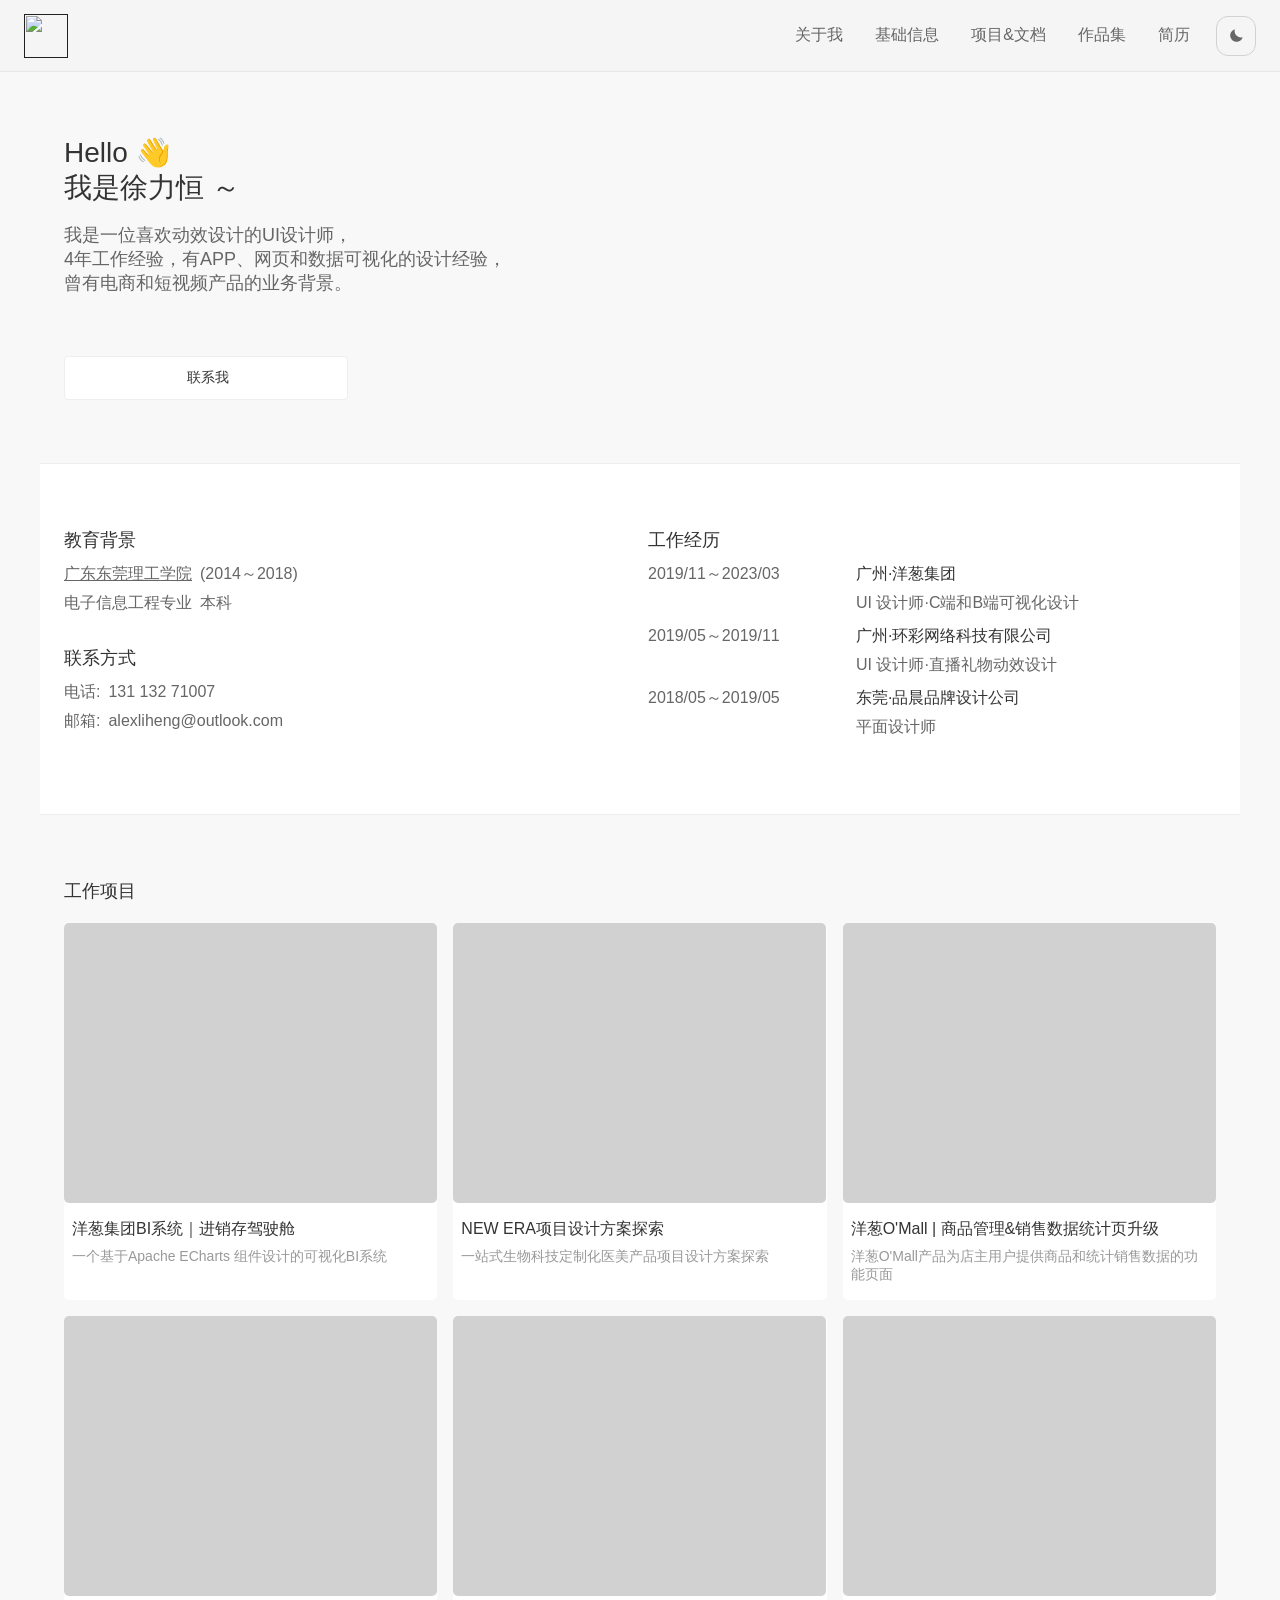
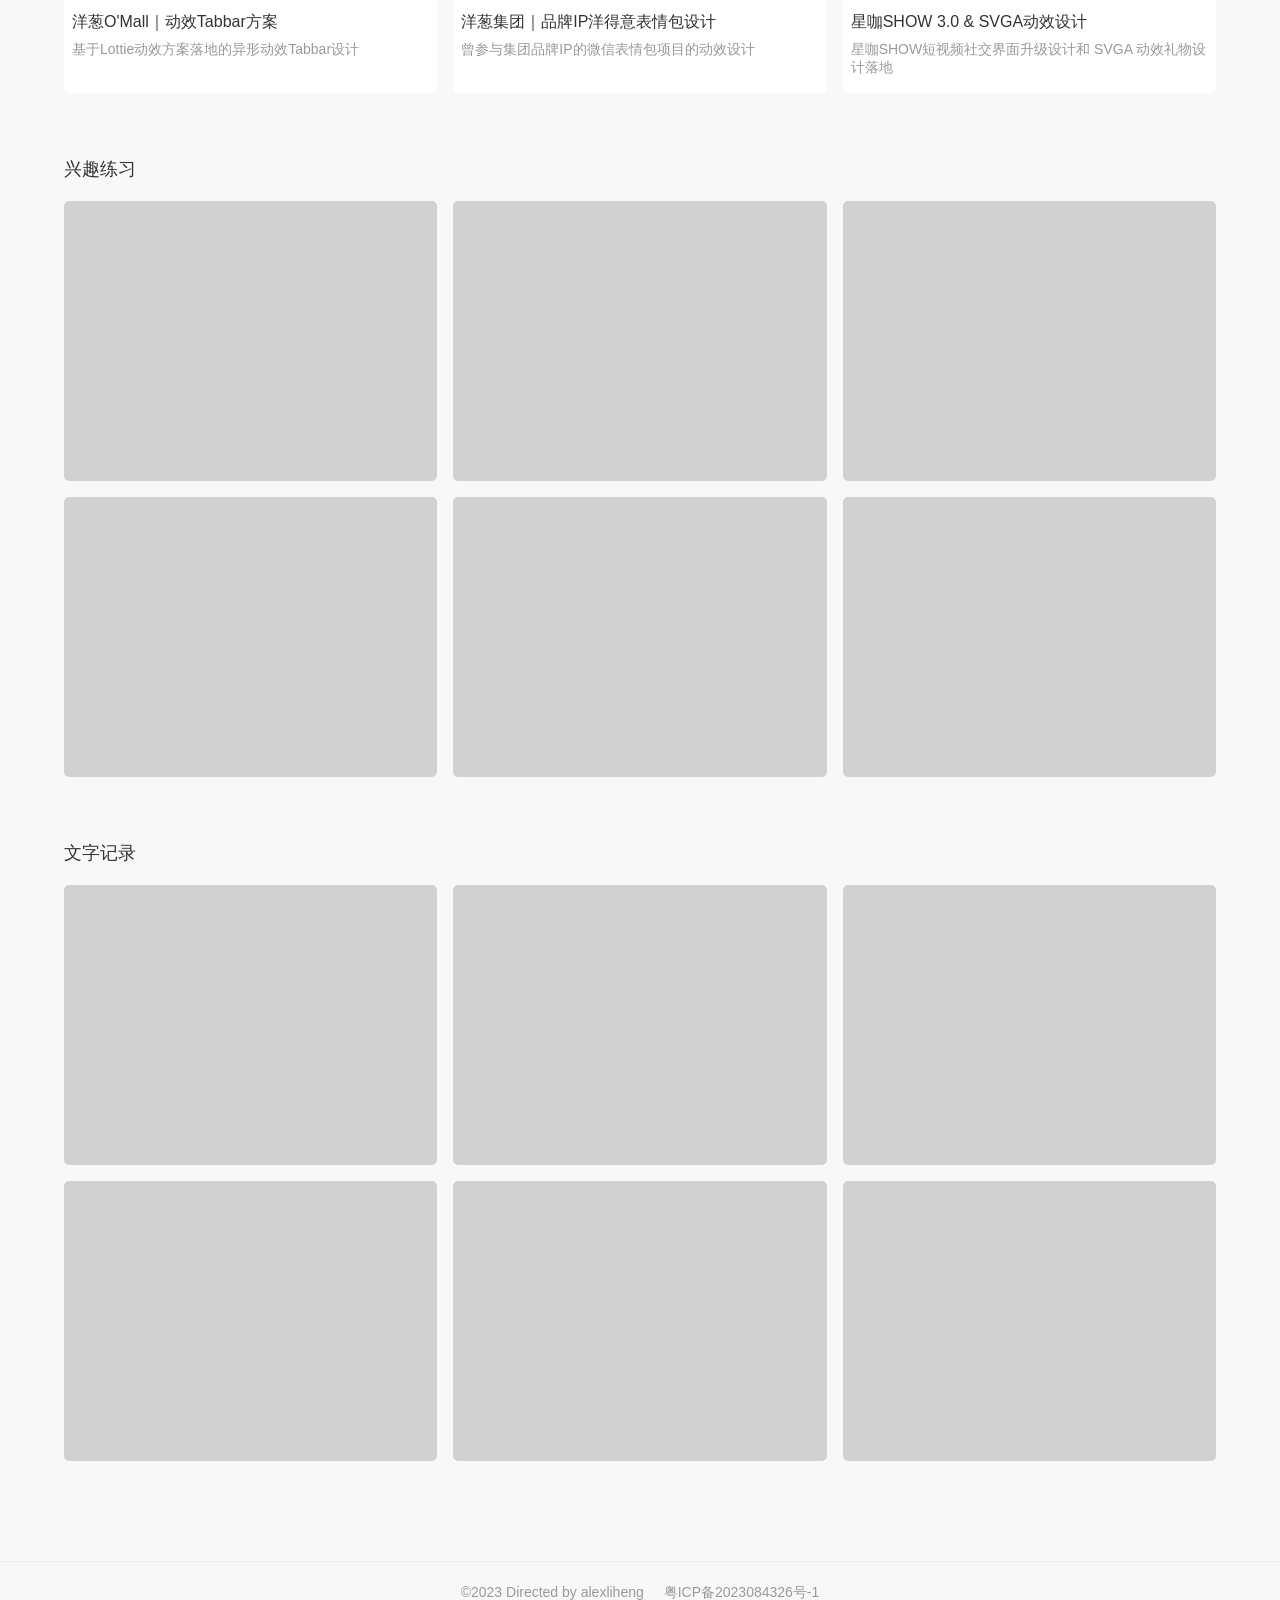
==== index.html @ 2078539e "feat: replace hero gif with themed lottie animation" ====
<!DOCTYPE html>
<html lang="zh-CN">
<head>
    <meta charset="UTF-8">
    <meta name="viewport" content="width=device-width, initial-scale=1.0">
    <title>alexliheng</title>
    <link rel="stylesheet" href="./css/index.css">
    <!-- 按网站引入网页的图标 -->
    <link rel="apple-touch-icon" sizes="180x180" href="favicon_package_v0.16/apple-touch-icon.png">
    <link rel="icon" type="image/png" sizes="32x32" href="favicon_package_v0.16/favicon-32x32.png">
    <link rel="icon" type="image/png" sizes="16x16" href="favicon_package_v0.16/favicon-16x16.png">
    <link rel="manifest" href="favicon_package_v0.16/site.webmanifest">
    <meta name="msapplication-TileColor" content="#da532c">
    <meta name="theme-color" content="#ffffff">
    <!-- 引入iconfont -->
    <link rel="stylesheet" href="./lib/iconfont/iconfont.css">
    <!-- 引入两个bass文件 -->
    <link rel="stylesheet" href="./css/base.css">
    <link rel="stylesheet" href="./css/index.css">

</head>
<body>
    <!-- 1.顶部固定的导航栏 -->
    <header>
        <div class="nav">
            <div class="left">
                <a href="">
                    <img src="./uploads/个站组件/logo-圆角.png" alt="">
                </a>
            </div>
            <div class="right">
                <div class="nav-actions">
                    <button class="theme-toggle" id="themeToggle" type="button" aria-label="切换深色模式" aria-pressed="false"></button>
                    <a href="#" class="menu-toggle" aria-label="打开菜单"><i class="icon iconfont icon-menu"></i></a>
                </div>

                <!-- 电脑端导航 -->
                <div class="desktop-menu">
                    <ul class="desktop-menu-list">
                        <li><a href="#aboutme">关于我</a></li>
                        <li><a href="#info">基础信息</a></li>
                        <li><a href="#creation">项目&文档</a></li>
                        <li><a href="https://www.yuque.com/alexliheng/sbn1pf/utgs8dvnbc63rcg4?singleDoc# 《徐力恒作品集-UI设计师-4年-13113271007》" target="_blank">作品集</a></li>
                        <li><a href="./uploads/徐力恒-UI设计师-4年-13113271007.pdf" target="_blank">简历</a></li>
                    </ul>
                </div>

                 <!-- 手机端导航 -->
                 <div class="mobile-menu">
                    <!-- <a href="#" class="menu-toggle"><i class="icon iconfont icon-menu"></i></a> -->
                    <div class="overlay"></div>
                    <ul class="mobile-menu-list">
                        <li><a href="#aboutme">关于我</a></li>
                        <li><a href="#info">基础信息</a></li>
                        <li><a href="#creation">项目&文档</a></li>
                        <li><a href="https://www.yuque.com/alexliheng/sbn1pf/utgs8dvnbc63rcg4?singleDoc# 《徐力恒作品集-UI设计师-4年-13113271007》" target="_blank">作品集</a></li>
                        <li><a href="./uploads/徐力恒-UI设计师-4年-13113271007.pdf" target="_blank">简历</a></li>
                    </ul>
                </div>
            </div>
        </div>
    </header>

    <!-- 2.中间可滑动的主要区域：自我介绍，基础信息，作品&文档-->
    <div class="main">

        <!-- 2-1:自我介绍 -->
        <div class="aboutme" id="aboutme" >
            <div class="left">
                <div class="top">
                    <h1>Hello 👋<br>我是徐力恒 ～</h1>
                <p>我是一位喜欢动效设计的UI设计师，<br>4年工作经验，有APP、网页和数据可视化的设计经验，<br>曾有电商和短视频产品的业务背景。</p>
                </div>
                
                <div class="bottom">
                    <button id="showModalBtn"><i class="icon iconfont icon-logo_wechat"></i><span>联系我</span></button>
                    <!-- 模态弹窗内容 -->
                    <div id="modal" class="modal">
                        <div class="modal-content">
                          <img src="./uploads/个站组件/我的二维码.png" alt="">
                          <h2>微信号: alexliheng001</h2>
                          <p>加好友麻烦备注缘由～</p>
                        </div>
                    </div>
                    <div id="overlay1" class="overlay1"></div>
                    <!-- 模态弹窗内容 -->
                    <div class="icon_lists">
                        <ul>
                            <li><a href="https://dribbble.com/alexliheng" target="_blank" aria-label="Dribbble"><i class="icon iconfont icon-logo_dribbble"></i></a></li>
                            <li><a href="https://www.yuque.com/alexliheng/sbn1pf/gv1okpka0i0n51qz?singleDoc# 《文字记录》" target="_blank" aria-label="语雀"><i class="icon iconfont icon-logo_yuque"></i></a></li>
                            <li><a href="https://unsplash.com/@lliheng" target="_blank" aria-label="Unsplash"><i class="icon iconfont icon-logo_unsplash"></i></a></li>
                            <!-- <li><a href="https://github.com/alexliheng?tab=repositories" target="_blank"><i class="icon iconfont icon-logo_github"></i></a></li> -->
                        </ul>
                    </div>
                </div>  
            </div>
            <div class="right">
                <!-- <div class="sbox"></div> -->
                <!-- <div class="picbox"><img src="https://s3.bmp.ovh/imgs/2023/08/17/87e78910b940486f.gif" alt=""></div> -->
                <div class="picbox" id="heroCharacter" role="img" aria-label="徐力恒的插画头像"></div>
            </div>

        </div>

        <!-- 2-2:基础信息 -->
        <div class="info" id="info">
            <!-- 左边内容：教育背景+联系方式 -->
            <div class="left">
                <div class="edu">
                    <div class="title">教育背景</div>
                    <div class="deatils school"><span><a href="https://www.dgut.edu.cn/xxgk/xxjj.htm" target="_blank">广东东莞理工学院</a></span><span>(2014～2018)</span></div>
                    <div class="deatils major"><span>电子信息工程专业</span><span>本科</span></div>
                </div>
                <div class="contact">
                    <div class="title">联系方式</div>
                    <div class="deatils phone"><span>电话:</span><span>131 132 71007</span></div>
                    <div class="deatils email"><span>邮箱:</span><span>alexliheng@outlook.com</span></div>
                </div>
            </div>
            <!-- 右边内容：工作经历 -->
            <div class="right">
                <div class="work">
                    <div class="title">工作经历</div>
                    <div class="work_deatils">
                        <div class="time">
                            <span>2019/11～2023/03</span>
                        </div>
                        <div class="deatils">
                            <p class="company">广州·洋葱集团</p>
                            <span  class="position">UI 设计师·C端和B端可视化设计</span>
                        </div>
                    </div>
                    <div class="work_deatils">
                        <div class="time">
                            <span>2019/05～2019/11</span>
                        </div>
                        <div class="deatils">
                            <p class="company">广州·环彩网络科技有限公司</p>
                            <span class="position">UI 设计师·直播礼物动效设计</span>
                        </div>
                    </div>
                    <div class="work_deatils">
                        <div class="time">
                            <span>2018/05～2019/05</span>
                        </div>
                        <div class="deatils">
                            <p class="company">东莞·品晨品牌设计公司</p>
                            <span class="position">平面设计师</span>
                        </div>
                    </div>
                </div>
            </div>
        </div>

        <!-- 2-3:作品&文档 -->
        <div class="creation" id="creation">

            <!-- 2-3-1:作品展示-有标题类型 -->
            <div class="work_project">

                <!-- 标题部分 -->
                <div class="bigtitle">
                    <div class="left">
                        <h1>工作项目</h1>
                    </div>
                    <!-- <div class="right">
                        <a href="#" >
                            <span>更多</span>
                            <i class="iconfont icon-arrow_right"></i>
                        </a>
                    </div> -->
                </div>

                <!-- 作品列表 -->
                <div class="display">
                    <!-- 一行4个，一共两行，所有8个 -->
                    <!-- 其中一个卡片 -->
                    <section >
                        <a href="https://www.yuque.com/alexliheng/sbn1pf/yad8dg76wm9qn36y?singleDoc# 《进销存驾驶舱》" target="_blank">
                            <div class="top">
                                <!-- <img src="https://s3.bmp.ovh/imgs/2023/08/16/1113f7177c29e6d1.png" alt=""> -->
                                <img src="./uploads/img/aboutwork/work6-noahsark.png" alt="">
                            </div>
                            <div class="text">
                                <h1>洋葱集团BI系统｜进销存驾驶舱</h1>
                                <p>一个基于Apache ECharts 组件设计的可视化BI系统</p>
                            </div>  
                        </a>
                    </section> 

                    <section >
                        <a href="https://www.yuque.com/alexliheng/sbn1pf/aparnk38cxdoe6ws?singleDoc# 《NEW ERA设计方案探索》" target="_blank">
                            <div class="top">
                                <!-- <img src="https://s3.bmp.ovh/imgs/2023/09/05/4be826072a2cf8a1.png" alt=""> -->
                                <img src="./uploads/img/aboutwork/work5-newera.png" alt="">

                            </div>
                            <div class="text">
                                <h1>NEW ERA项目设计方案探索</h1>
                                <p>一站式生物科技定制化医美产品项目设计方案探索</p>
                            </div>  
                        </a>
                    </section> 

                    <section >
                        <a href="https://www.yuque.com/alexliheng/sbn1pf/gxeqybnq67h565ws?singleDoc# 《商品管理 & 数据中心页面升级》" target="_blank">
                            <div class="top">
                                <!-- <img src="https://s3.bmp.ovh/imgs/2023/09/13/7e0c72f397813154.png" alt=""> -->
                                <img src="./uploads/img/aboutwork/work4-saledata.png" alt="">
                                
                            </div>
                            <div class="text">
                                <h1>洋葱O'Mall | 商品管理&销售数据统计页升级</h1>
                                <p>洋葱O'Mall产品为店主用户提供商品和统计销售数据的功能页面</p>
                            </div>  
                        </a>
                    </section> 

                    <section >
                        <a href="https://www.yuque.com/alexliheng/sbn1pf/ah9yura1bgrykkvq?singleDoc# 《动效TABBAR项目》" target="_blank">
                            <div class="top">
                                <!-- <img src="https://s3.bmp.ovh/imgs/2023/08/16/869c2fd88f11620d.png" alt=""> -->
                                <img src="./uploads/img/aboutwork/work3-tabbar.png" alt="">
                            </div>
                            <div class="text">
                                <h1>洋葱O'Mall｜动效Tabbar方案</h1>
                                <p>基于Lottie动效方案落地的异形动效Tabbar设计</p>
                            </div>  
                        </a>
                    </section> 

                    <section >
                        <a href="https://www.yuque.com/alexliheng/sbn1pf/hoouzg4atbbqebry?singleDoc# 《洋得意IP动效表情包》" target="_blank">
                            <div class="top">
                                <!-- <img src="https://s3.bmp.ovh/imgs/2023/08/16/e0903713ea9e1c41.png" alt=""> -->
                                <img src="./uploads/img/aboutwork/work2-emoji.png" alt="">
                                
                            </div>
                            <div class="text">
                                <h1>洋葱集团｜品牌IP洋得意表情包设计</h1>
                                <p>曾参与集团品牌IP的微信表情包项目的动效设计</p>
                            </div>  
                        </a>
                    </section> 


                    <section >
                        <a href="https://www.yuque.com/alexliheng/sbn1pf/rgb1pfr1iemxko2e?singleDoc# 《星咖SHOW3.0升级》" target="_blank">
                            <div class="top">
                                <!-- <img src="https://s3.bmp.ovh/imgs/2023/09/05/526a342ecadaa9c2.png" alt=""> -->
                                <img src="./uploads/img/aboutwork/work1-strashow.png" alt="">

                            </div>
                            <div class="text">
                                <h1>星咖SHOW 3.0 & SVGA动效设计</h1>
                                <p>星咖SHOW短视频社交界面升级设计和 SVGA 动效礼物设计落地 </p>
                            </div>  
                        </a>
                    </section>
                    <button id="more-button"><span>更多</span></button>
                </div>

            </div>  

            <!-- 2-3-2:作品展示-无标题和备注信息 -->
            <div class="personal_practice design">
                <!-- 标题部分 -->
                <div class="bigtitle">
                    <div class="left">
                        <h1>兴趣练习</h1>
                    </div>
                    <!-- <div class="right">
                        <a href="#" >
                            <span>更多</span>
                            <i class="iconfont icon-arrow_right"></i>
                        </a>
                    </div> -->
                </div>
                <!-- 作品列表 -->
                <div class="display">
                    <!-- 一行3个，一共2行，所有6个 -->
                    <!-- 其中一个卡片 -->
                    <section>
                        <a href="https://dribbble.com/shots/22227677-Like-Music-product-UI-interface?utm_source=Clipboard_Shot&utm_campaign=alexliheng&utm_content=Like%20%20%C2%B7%20Music%20product%20UI%20interface&utm_medium=Social_Share&utm_source=Clipboard_Shot&utm_campaign=alexliheng&utm_content=Like%20%20%C2%B7%20Music%20product%20UI%20interface&utm_medium=Social_Share" target="_blank">
                            <div class="top">
                                <!-- <img src="https://s3.bmp.ovh/imgs/2023/08/16/2af0784c48378413.png" alt=""> -->
                                <img src="./uploads/img/practice/practice6-music.png" alt="">
                            </div> 
                        </a>
                    </section> 
                    <!-- 其他几个 -->
                    <section>
                        <a href="https://dribbble.com/shots/22157903-Redesign-of-sports-products?utm_source=Clipboard_Shot&utm_campaign=alexliheng&utm_content=Redesign%20of%20sports%20products&utm_medium=Social_Share&utm_source=Clipboard_Shot&utm_campaign=alexliheng&utm_content=Redesign%20of%20sports%20products&utm_medium=Social_Share" target="_blank">
                            <div class="top">
                                <!-- <img src="https://s3.bmp.ovh/imgs/2023/08/16/db0591801fedfbc2.png" alt=""> -->
                                <img src="./uploads/img/practice/practice5-sports.png" alt="">

                            </div> 
                        </a>
                    </section> 
                    <section>
                        <a href="https://dribbble.com/shots/22168946-Podcast-APP-listing-page?utm_source=Clipboard_Shot&utm_campaign=alexliheng&utm_content=Podcast%20APP%20listing%20page&utm_medium=Social_Share&utm_source=Clipboard_Shot&utm_campaign=alexliheng&utm_content=Podcast%20APP%20listing%20page&utm_medium=Social_Share" target="_blank">
                            <div class="top">
                                <!-- <img src="https://s3.bmp.ovh/imgs/2023/08/16/9ffab25db056ecb5.png" alt=""> -->
                                <img src="./uploads/img/practice/practice4-podcast.png" alt="">

                            </div> 
                        </a>
                    </section> 
                    <section>
                        <a href="https://dribbble.com/shots/22234309-23-China-Cities-Attractions-MBE?utm_source=Clipboard_Shot&utm_campaign=alexliheng&utm_content=23%20China%20Cities%20Attractions%20%C2%B7%20MBE&utm_medium=Social_Share&utm_source=Clipboard_Shot&utm_campaign=alexliheng&utm_content=23%20China%20Cities%20Attractions%20%C2%B7%20MBE&utm_medium=Social_Share" target="_blank">
                            <div class="top">
                                <!-- <img src="https://s3.bmp.ovh/imgs/2023/08/16/c00383f57d727692.png" alt=""> -->
                                <img src="./uploads/img/practice/practice3-citylogo.png" alt="">

                            </div> 
                        </a>
                    </section> 
                    <section>
                        <a href="https://dribbble.com/shots/22211797-emojis-Little-Yellow-Face?utm_source=Clipboard_Shot&utm_campaign=alexliheng&utm_content=emojis%20%C2%B7%20Little%20Yellow%20Face&utm_medium=Social_Share&utm_source=Clipboard_Shot&utm_campaign=alexliheng&utm_content=emojis%20%C2%B7%20Little%20Yellow%20Face&utm_medium=Social_Share" target="_blank">
                            <div class="top">
                                <!-- <img src="https://s3.bmp.ovh/imgs/2023/08/16/0441c77d6138affd.png" alt=""> -->
                                <img src="./uploads/img/practice/practice2-emoji.png" alt="">

                            </div> 
                        </a>
                    </section> 
                    <section>
                        <a href="https://dribbble.com/shots/22222609-Spring-Festival-icon-design?utm_source=Clipboard_Shot&utm_campaign=alexliheng&utm_content=Spring%20Festival%20icon%20design&utm_medium=Social_Share&utm_source=Clipboard_Shot&utm_campaign=alexliheng&utm_content=Spring%20Festival%20icon%20design&utm_medium=Social_Share" target="_blank">
                            <div class="top">
                                <!-- <img src="https://s3.bmp.ovh/imgs/2023/08/13/31d32cbf1eea35f1.png" alt=""> -->
                                <img src="./uploads/img/practice/practice1-festivalicon.png" alt="">

                            </div> 
                        </a>
                    </section> 
                    <button id="more-button"><span>更多</span></button>
                </div>
            </div>

            <!-- 2-3-3:作品展示-无标题和备注信息 -->
            <div class="personal_practice text">
                <!-- 标题部分 -->
                <div class="bigtitle">
                    <div class="left">
                        <h1>文字记录</h1>
                    </div>
                    <!-- <div class="right">
                        <a href="#" >
                            <span>更多</span>
                            <i class="iconfont icon-arrow_right"></i>
                        </a>
                    </div> -->
                </div>
                <!-- 作品列表 -->
                <div class="display">
                    <!-- 一行3个，一共2行，所有6个 -->
                    <!-- 其中一个卡片 -->
                    <section>
                        <a href="https://www.yuque.com/alexliheng/sbn1pf/rxn0agu1fsas1acu?singleDoc# 《AIGC探索》" target="_blank">
                            <div class="top">
                                <!-- <img src="https://s3.bmp.ovh/imgs/2023/08/13/9737055742b166d0.png" alt=""> -->
                                <img src="./uploads/img/text/text6-aigc.png" alt="">

                            </div> 
                        </a>
                    </section> 
                    <!-- 其他几个 -->
                    <section>
                        <a href="https://www.yuque.com/alexliheng/sbn1pf/sxe8cm10igmp2m0i?singleDoc# 《设计周刊》" target="_blank">
                            <div class="top">
                                <!-- <img src="https://s3.bmp.ovh/imgs/2023/08/13/9cdefe7a37a84866.png" alt=""> -->
                                <img src="./uploads/img/text/text5-news.png" alt="">

                            </div> 
                        </a>
                    </section> 
                    <section>
                        <a href="https://www.yuque.com/alexliheng/sbn1pf/ymxng498ixbc4wx9?singleDoc# 《文字系统分析》" target="_blank">
                            <div class="top">
                                <!-- <img src="https://s3.bmp.ovh/imgs/2023/08/13/8b158e35ecf66b04.png" alt=""> -->
                                <img src="./uploads/img/text/text4-fonts.png" alt="">

                            </div> 
                        </a>
                    </section> 
                    <section>
                        <a href="https://www.yuque.com/alexliheng/sbn1pf/qamgoos8by7axs17?singleDoc# 《SVGA动效交付》" target="_blank">
                            <div class="top">
                                <!-- <img src="https://s3.bmp.ovh/imgs/2023/08/17/1f2bfa2894874921.png" alt=""> -->
                                <img src="./uploads/img/text/text3-svga.png" alt="">

                            </div> 
                        </a>
                    </section> 
                    <section>
                        <a href="https://www.yuque.com/alexliheng/sbn1pf/ihpgddfhp899cgug?singleDoc# 《产品细节分析》" target="_blank">
                            <div class="top">
                                <!-- <img src="https://s3.bmp.ovh/imgs/2023/08/17/5f2277c0f618ed1a.png" alt=""> -->
                                <img src="./uploads/img/text/text2-app.png" alt="">

                            </div> 
                        </a>
                    </section> 
                    <section>
                        <a href="https://www.yuque.com/alexliheng/sbn1pf/yuqdzeai41zdn6nm?singleDoc# 《设计师的前端知识》" target="_blank">
                            <div class="top">
                                <!-- <img src="https://s3.bmp.ovh/imgs/2023/08/17/ecaf51f2ffd79f56.png" alt=""> -->
                                <img src="./uploads/img/text/text1-web.png" alt="">

                            </div> 
                        </a>
                    </section> 
                    <button id="more-button"><span>更多</span></button>
                </div>
            </div>
        </div>

    </div>

    <!-- 3.页脚 -->
    <footer>
        <div class="info"><span>©2023 Directed by alexliheng</span> <a href="https://beian.miit.gov.cn/#/Integrated/index" target="_blank">粤ICP备2023084326号-1</a></div>
    </footer>

    <!-- 在这里添加 <script> 标签并放置 JavaScript 代码 -->
    <script src="https://cdnjs.cloudflare.com/ajax/libs/lottie-web/5.12.2/lottie.min.js"></script>
    <script src="./script/index.js"> </script>
</body>
</html>
---- css/index.css ----
html,
body {
  margin: 0;
  padding: 0;
}
* {
  box-sizing: border-box;
  margin: 0;
  padding: 0;
}
li {
  list-style: none;
  /* 清除默认的列表标志 */
}
a {
  text-decoration: none;
  /* 清除下划线 */
  color: inherit;
  /* 继承父元素的颜色 */
}
@keyframes slideIn {
  from {
    opacity: 0;
    transform: translateX(50%) translateY(-50%) scale(0);
  }
  to {
    opacity: 1;
    transform: translateX(0) translateY(0) scale(1);
  }
}
body {
  background-color: #F8F8F8;
  font-family: "PingFang SC", "Helvetica Neue", Helvetica, Arial, sans-serif;
}
header {
  z-index: 10;
  position: relative;
}
header .nav {
  position: fixed;
  left: 0;
  top: 0;
  display: flex;
  justify-content: space-between;
  padding: 0 24px 0 24px;
  width: 100%;
  background-color: #F5F5F5;
  align-items: center;
}
@media only screen and (min-width: 1201px) {
  header .nav {
    height: 72px;
  }
}
@media only screen and (min-width: 961px) and (max-width: 1200px) {
  header .nav {
    height: 72px;
  }
}
@media only screen and (min-width: 841px) and (max-width: 960px) {
  header .nav {
    height: 72px;
  }
}
@media only screen and (min-width: 641px) and (max-width: 840px) {
  header .nav {
    height: 64px;
  }
}
@media only screen and (max-width: 640px) {
  header .nav {
    height: 48px;
  }
}

/* Final visual polish: semantic theme tokens and consistent editorial contrast. */
:root {
  --theme-page: #F8F8F8;
  --theme-surface: #FFFFFF;
  --theme-nav: rgba(245, 245, 245, 0.94);
  --theme-primary: #202124;
  --theme-secondary: #5F6368;
  --theme-muted: #8A8F94;
  --theme-border: #E5E7E9;
}
:root[data-theme="dark"] {
  --theme-page: #0B0D0F;
  --theme-surface: #15191D;
  --theme-nav: rgba(17, 20, 23, 0.94);
  --theme-primary: #F3F5F7;
  --theme-secondary: #B7BEC6;
  --theme-muted: #7D8791;
  --theme-border: #2A323A;
}
html { background: var(--theme-page); }
body { background: var(--theme-page); color: var(--theme-primary); }
header .nav {
  background: var(--theme-nav);
  border-bottom: 1px solid var(--theme-border);
  backdrop-filter: blur(14px);
  -webkit-backdrop-filter: blur(14px);
}
header .nav .right .desktop-menu ul li a,
header .nav .right .menu-toggle .iconfont { color: var(--theme-secondary); }
header .nav .right .desktop-menu ul li a:hover,
header .nav .right .desktop-menu ul li a:active { color: var(--theme-primary); }
.theme-toggle {
  width: 38px;
  height: 38px;
  border: 1px solid var(--theme-border);
  border-radius: 50%;
  background: transparent;
  color: var(--theme-secondary);
  transition: color .2s ease, background .2s ease, border-color .2s ease, transform .2s ease;
}
.theme-toggle:hover {
  color: var(--theme-primary);
  background: var(--theme-surface);
  border-color: var(--theme-primary);
}
.main .aboutme h1,
.main .bigtitle h1,
.main .text h1,
.main .company { color: var(--theme-primary); }
.main .aboutme p,
.main .title,
.main .deatils,
.main .position,
.main .text p,
.main .time,
footer .info { color: var(--theme-secondary); }
.main .creation .display section,
.main .info,
.modal-content,
.mobile-menu-list {
  background-color: var(--theme-surface);
  border-color: var(--theme-border);
}
footer { background-color: var(--theme-page); border-color: var(--theme-border); }
@media (prefers-reduced-motion: reduce) {
  *, *::before, *::after { transition-duration: .01ms !important; animation-duration: .01ms !important; }
}

/* Theme switcher: keep the existing light design intact and layer a dark palette on top. */
:root[data-theme="dark"] body {
  background-color: #0B0D0F;
  color: #F2F4F5;
}
:root[data-theme="dark"] header .nav,
:root[data-theme="dark"] .mobile-menu-list,
:root[data-theme="dark"] .modal-content,
:root[data-theme="dark"] footer {
  background-color: #111417;
  border-color: #293038;
}
:root[data-theme="dark"] header .nav .right .desktop-menu ul li a,
:root[data-theme="dark"] header .nav .right .menu-toggle .iconfont,
:root[data-theme="dark"] .title,
:root[data-theme="dark"] .deatils,
:root[data-theme="dark"] .position,
:root[data-theme="dark"] .text p,
:root[data-theme="dark"] footer .info {
  color: #B3BAC1;
}
:root[data-theme="dark"] header .nav .right .desktop-menu ul li a:hover,
:root[data-theme="dark"] header .nav .right .desktop-menu ul li a:active,
:root[data-theme="dark"] .text h1,
:root[data-theme="dark"] .company,
:root[data-theme="dark"] .bigtitle h1,
:root[data-theme="dark"] .aboutme h1 {
  color: #F2F4F5;
}
:root[data-theme="dark"] .main .creation .display section,
:root[data-theme="dark"] .main .info,
:root[data-theme="dark"] .modal-content {
  background-color: #15191D;
  border-color: #293038;
}
:root[data-theme="dark"] .theme-toggle {
  border-color: #39424B;
  color: #C7CDD2;
  background: transparent;
}
:root[data-theme="dark"] .theme-toggle:hover {
  background: #1D2328;
  color: #FFFFFF;
}

header .nav .right .nav-actions {
  display: flex;
  align-items: center;
  gap: 10px;
}
.theme-toggle {
  display: grid;
  place-items: center;
  width: 40px;
  height: 40px;
  padding: 0;
  border: 1px solid #D1D1D1;
  border-radius: 12px;
  background: transparent;
  color: #666666;
  cursor: pointer;
  transition: background-color 180ms ease, color 180ms ease, border-color 180ms ease, transform 180ms ease;
}
.theme-toggle:hover { transform: translateY(-1px); }
.theme-toggle:focus-visible,
.menu-toggle:focus-visible,
a:focus-visible,
button:focus-visible {
  outline: 3px solid rgba(90, 145, 255, 0.5);
  outline-offset: 3px;
}
.theme-toggle svg {
  width: 18px;
  height: 18px;
  display: block;
  fill: currentColor;
}
.main .aboutme .right .picbox#heroCharacter {
  transition: filter 220ms ease;
}
.main .aboutme .right .picbox#heroCharacter svg {
  display: block;
  width: 100%;
  height: 100%;
}
.main .aboutme .right .picbox#heroCharacter.lottie-dark {
  filter: invert(1) hue-rotate(180deg);
}

/* The original stylesheet uses fixed text colors in many responsive blocks.
   Override those values together so every text layer follows dark mode. */
:root[data-theme="dark"] body,
:root[data-theme="dark"] body * {
  color: #F2F4F5;
}
:root[data-theme="dark"] body p,
:root[data-theme="dark"] body span,
:root[data-theme="dark"] body li,
:root[data-theme="dark"] body .deatils,
:root[data-theme="dark"] body .position,
:root[data-theme="dark"] body .text p,
:root[data-theme="dark"] body .info,
:root[data-theme="dark"] body .time {
  color: #B3BAC1;
}
:root[data-theme="dark"] body h1,
:root[data-theme="dark"] body h2,
:root[data-theme="dark"] body h3,
:root[data-theme="dark"] body .title,
:root[data-theme="dark"] body .company,
:root[data-theme="dark"] body .text h1,
:root[data-theme="dark"] body .bigtitle h1 {
  color: #F2F4F5;
}
:root[data-theme="dark"] body a:hover,
:root[data-theme="dark"] body button:hover {
  color: #FFFFFF;
}
:root[data-theme="dark"] body .main .creation .display section,
:root[data-theme="dark"] body .main .info,
:root[data-theme="dark"] body .modal-content,
:root[data-theme="dark"] body .mobile-menu-list {
  background-color: #15191D;
  border-color: #293038;
}
:root[data-theme="dark"] body footer,
:root[data-theme="dark"] body header .nav {
  background-color: #111417;
  border-color: #293038;
}
:root[data-theme="dark"] .theme-toggle {
  color: #C7CDD2 !important;
}
header .nav .left a img {
  width: 44px;
  height: 44px;
  display: flex;
  align-items: center;
}
@media only screen and (min-width: 641px) and (max-width: 840px) {
  header .nav .left a img {
    width: 32px;
    height: 32px;
  }
}
@media only screen and (max-width: 640px) {
  header .nav .left a img {
    width: 32px;
    height: 32px;
  }
}
header .nav .right .menu-toggle {
  display: none;
}
header .nav .right .menu-toggle .iconfont {
  font-size: 24px;
  color: #333333;
}
header .nav .right .desktop-menu {
  display: flex;
  list-style: none;
  margin: 0;
  padding: 0;
}
header .nav .right .desktop-menu ul {
  display: flex;
}
header .nav .right .desktop-menu ul li {
  padding-left: 16px;
}
header .nav .right .desktop-menu ul li a {
  padding: 12px 8px ;
  font-size: 16px;
  font-weight: 400;
  color: #666666;
}
header .nav .right .desktop-menu ul li a:active {
  font-weight: 500;
  color: #333333;
}
header .nav .right .desktop-menu ul li a:hover {
  color: #333333;
}
header .nav .right .mobile-menu {
  display: none;
  position: relative;
}
header .nav .right .mobile-menu .overlay {
  display: none;
  position: fixed;
  top: 0;
  left: 0;
  width: 100%;
  height: 100%;
  background-color: #000000;
  opacity: 0;
}
header .nav .right .mobile-menu .mobile-menu-list {
  display: none;
  position: absolute;
  top: 12px;
  right: 0;
  background-color: #ffffff;
  padding: 48px 48px;
  white-space: nowrap;
  border-radius: 5px;
  box-shadow: 0px 1px 5px 0px rgba(0, 0, 0, 0.1);
  animation: slideIn 0.3s forwards;
}
header .nav .right .mobile-menu .mobile-menu-list li {
  text-align: center;
  margin-bottom: 24px;
  padding-left: 0px;
}
header .nav .right .mobile-menu .mobile-menu-list li:last-child {
  margin-bottom: 0;
}
header .nav .right .mobile-menu .mobile-menu-list li a {
  font-size: 16px;
  font-weight: 500;
  color: #666666;
}
header .nav .right .mobile-menu .mobile-menu-list li a:active {
  font-weight: 500;
  color: #333333;
}
header .nav .right .mobile-menu .mobile-menu-list li a:hover {
  color: #333333;
}
header .nav .right .mobile-menu.open .menu-toggle {
  display: none;
}
header .nav .right .mobile-menu.open .mobile-menu-list {
  display: block;
}
@media only screen and (max-width: 640px) {
  header .nav .right .menu-toggle {
    display: block;
  }
  header .nav .right .desktop-menu {
    display: none;
  }
  header .nav .right .mobile-menu {
    display: block;
  }
  header .nav .right .overlay {
    display: none;
  }
}
.main {
  margin: 0 auto;
}
@media only screen and (min-width: 1201px) {
  .main {
    width: 1200px;
    margin-top: 72px;
    margin-bottom: 60px;
  }
}
@media only screen and (min-width: 961px) and (max-width: 1200px) {
  .main {
    width: 100%;
    margin-top: 72px;
    margin-bottom: 60px;
  }
}
@media only screen and (min-width: 841px) and (max-width: 960px) {
  .main {
    width: 100%;
    margin-top: 72px;
    margin-bottom: 60px;
  }
}
@media only screen and (min-width: 641px) and (max-width: 840px) {
  .main {
    width: 100%;
    margin-top: 64px;
    margin-bottom: 60px;
  }
}
@media only screen and (max-width: 640px) {
  .main {
    width: 100%;
    margin-top: 48px;
    margin-bottom: 44px;
  }
}
@media only screen and (min-width: 1201px) {
  .main .aboutme {
    width: 100%;
    height: 392px;
    border-bottom: 1px solid #EEEEEE;
    display: flex;
    justify-content: space-between;
    align-items: center;
    padding: 64px 24px;
  }
  .main .aboutme .left {
    width: calc((100% - 16px) / 2);
    height: 264px;
    display: flex;
    flex-direction: column;
    justify-content: space-between;
  }
  .main .aboutme .left .top h1 {
    font-size: 28px;
    font-weight: 500;
    color: #333333;
  }
  .main .aboutme .left .top p {
    font-size: 18px;
    font-weight: 400;
    color: #666666;
    margin-top: 16px ;
  }
  .main .aboutme .left .bottom {
    display: flex;
  }
  .main .aboutme .left .bottom button {
    display: inline-flex;
    justify-content: center;
    align-items: center;
    background-color: #FFFFFF;
    border: 1px solid #eeeeee;
    border-radius: 4px;
    padding: 0 16px 0 12px;
    width: 50%;
    transition: all 0.3s ease;
  }
  .main .aboutme .left .bottom button .iconfont {
    font-size: 20px;
    color: #05D268;
    margin-right: 8px;
  }
  .main .aboutme .left .bottom button span {
    font-size: 14px;
    font-weight: 500;
    color: #333333;
    transition: all 0.3s ease;
  }
  .main .aboutme .left .bottom button:hover {
    box-shadow: 0px 1px 5px 0px rgba(0, 0, 0, 0.1);
  }
  .main .aboutme .left .bottom button:hover span {
    color: #05D268;
  }
  .main .aboutme .left .bottom .modal {
    display: none;
    position: fixed;
    top: 50%;
    left: 50%;
    transform: translate(-50%, -50%);
    width: 280px;
    height: 346px;
    background-color: #FFFFFF;
    border-radius: 5px;
    z-index: 100;
  }
  .main .aboutme .left .bottom .modal .modal-content {
    padding: 20px;
  }
  .main .aboutme .left .bottom .modal .modal-content img {
    width: 240px;
    height: 240px;
  }
  .main .aboutme .left .bottom .modal .modal-content h2 {
    font-size: 16px;
    font-weight: 500;
    color: #333333;
    margin-top: 16px;
    text-align: center;
  }
  .main .aboutme .left .bottom .modal .modal-content p {
    font-size: 14px;
    font-weight: 400;
    color: #999999;
    margin-top: 8px;
    text-align: center;
  }
  .main .aboutme .left .bottom .modal.show {
    opacity: 1;
    /* 最终不透明度为1 */
  }
  .main .aboutme .left .bottom .overlay1 {
    display: none;
    position: fixed;
    top: 0;
    left: 0;
    width: 100%;
    height: 100%;
    background-color: rgba(0, 0, 0, 0.55);
    z-index: 99;
  }
  .main .aboutme .left .bottom .icon_lists {
    display: flex;
    justify-content: space-between;
    align-items: center;
  }
  .main .aboutme .left .bottom .icon_lists ul {
    display: flex;
  }
  .main .aboutme .left .bottom .icon_lists ul li a {
    display: flex;
    justify-content: center;
    align-items: center;
    width: 44px;
    height: 44px;
    margin-left: 16px;
  }
  .main .aboutme .left .bottom .icon_lists ul li a .iconfont {
    font-size: 24px;
    color: #666666;
    transition: all 0.3s ease;
  }
  .main .aboutme .left .bottom .icon_lists ul li a .iconfont.icon-logo_dribbble:hover {
    color: #ea4c88;
    font-size: 32px;
  }
  .main .aboutme .left .bottom .icon_lists ul li a .iconfont.icon-logo_yuque:hover {
    color: #00b96b;
    font-size: 32px;
  }
  .main .aboutme .left .bottom .icon_lists ul li a .iconfont.icon-logo_unsplash:hover {
    color: #000000;
    font-size: 32px;
  }
  .main .aboutme .left .bottom .icon_lists ul li a .iconfont.icon-logo_github:hover {
    color: #1f2328;
    font-size: 32px;
  }
  .main .aboutme .right {
    width: calc((100% - 16px) / 2);
    display: flex;
    justify-content: end;
    -webkit-justify-content: flex-end;
    align-items: center;
  }
  .main .aboutme .right .picbox {
    width: 198px;
    height: 264px;
    overflow: hidden;
  }
  .main .aboutme .right .picbox img {
    width: 100%;
    -webkit-transition: all 0.6s ease;
    transition: all 0.6s ease;
  }
}
@media only screen and (min-width: 961px) and (max-width: 1200px) {
  .main .aboutme {
    width: 100%;
    height: 392px;
    border-bottom: 1px solid #EEEEEE;
    display: flex;
    justify-content: space-between;
    align-items: center;
    padding: 64px 24px;
  }
  .main .aboutme .left {
    width: calc((100% - 16px) / 2);
    height: 264px;
    display: flex;
    flex-direction: column;
    justify-content: space-between;
  }
  .main .aboutme .left .top h1 {
    font-size: 28px;
    font-weight: 500;
    color: #333333;
  }
  .main .aboutme .left .top p {
    font-size: 16px;
    font-weight: 400;
    color: #666666;
    margin-top: 16px ;
  }
  .main .aboutme .left .bottom {
    display: flex;
  }
  .main .aboutme .left .bottom button {
    display: inline-flex;
    justify-content: center;
    align-items: center;
    background-color: #FFFFFF;
    border: 1px solid #eeeeee;
    border-radius: 4px;
    padding: 0 16px 0 12px;
    width: 50%;
    transition: all 0.3s ease;
  }
  .main .aboutme .left .bottom button .iconfont {
    font-size: 20px;
    color: #05D268;
    margin-right: 8px;
  }
  .main .aboutme .left .bottom button span {
    font-size: 14px;
    font-weight: 500;
    color: #333333;
    transition: all 0.3s ease;
  }
  .main .aboutme .left .bottom button:hover {
    box-shadow: 0px 1px 5px 0px rgba(0, 0, 0, 0.1);
  }
  .main .aboutme .left .bottom button:hover span {
    color: #05D268;
  }
  .main .aboutme .left .bottom .modal {
    display: none;
    position: fixed;
    top: 50%;
    left: 50%;
    transform: translate(-50%, -50%);
    width: 280px;
    height: 346px;
    background-color: #FFFFFF;
    border-radius: 5px;
    z-index: 100;
  }
  .main .aboutme .left .bottom .modal .modal-content {
    padding: 20px;
  }
  .main .aboutme .left .bottom .modal .modal-content img {
    width: 240px;
    height: 240px;
  }
  .main .aboutme .left .bottom .modal .modal-content h2 {
    font-size: 16px;
    font-weight: 500;
    color: #333333;
    margin-top: 16px;
    text-align: center;
  }
  .main .aboutme .left .bottom .modal .modal-content p {
    font-size: 14px;
    font-weight: 400;
    color: #999999;
    margin-top: 8px;
    text-align: center;
  }
  .main .aboutme .left .bottom .overlay1 {
    display: none;
    position: fixed;
    top: 0;
    left: 0;
    width: 100%;
    height: 100%;
    background-color: rgba(0, 0, 0, 0.55);
    z-index: 99;
  }
  .main .aboutme .left .bottom .icon_lists {
    display: flex;
    justify-content: space-between;
    align-items: center;
  }
  .main .aboutme .left .bottom .icon_lists ul {
    display: flex;
  }
  .main .aboutme .left .bottom .icon_lists ul li a {
    display: flex;
    justify-content: center;
    align-items: center;
    width: 44px;
    height: 44px;
    margin-left: 16px;
  }
  .main .aboutme .left .bottom .icon_lists ul li a .iconfont {
    font-size: 24px;
    color: #666666;
    transition: all 0.3s ease;
  }
  .main .aboutme .left .bottom .icon_lists ul li a .iconfont.icon-logo_dribbble:hover {
    color: #ea4c88;
    font-size: 32px;
  }
  .main .aboutme .left .bottom .icon_lists ul li a .iconfont.icon-logo_yuque:hover {
    color: #00b96b;
    font-size: 32px;
  }
  .main .aboutme .left .bottom .icon_lists ul li a .iconfont.icon-logo_unsplash:hover {
    color: #000000;
    font-size: 32px;
  }
  .main .aboutme .left .bottom .icon_lists ul li a .iconfont.icon-logo_github:hover {
    color: #1f2328;
    font-size: 32px;
  }
  .main .aboutme .right {
    width: calc((100% - 16px) / 2);
    display: flex;
    justify-content: end;
    -webkit-justify-content: flex-end;
    align-items: center;
  }
  .main .aboutme .right .picbox {
    width: 198px;
    height: 264px;
    overflow: hidden;
  }
  .main .aboutme .right .picbox img {
    width: 100%;
    -webkit-transition: all 0.6s ease;
    transition: all 0.6s ease;
  }
}
@media only screen and (min-width: 841px) and (max-width: 960px) {
  .main .aboutme {
    width: 100%;
    height: 392px;
    border-bottom: 1px solid #EEEEEE;
    display: flex;
    justify-content: space-between;
    align-items: center;
    padding: 64px 24px;
  }
  .main .aboutme .left {
    width: calc((100% - 16px) / 2);
    height: 264px;
    display: flex;
    flex-direction: column;
    justify-content: space-between;
  }
  .main .aboutme .left .top h1 {
    font-size: 28px;
    font-weight: 500;
    color: #333333;
  }
  .main .aboutme .left .top p {
    font-size: 16px;
    font-weight: 400;
    color: #666666;
    margin-top: 16px ;
  }
  .main .aboutme .left .top p br:nth-child(2) {
    display: none;
  }
  .main .aboutme .left .bottom {
    display: flex;
  }
  .main .aboutme .left .bottom button {
    display: inline-flex;
    justify-content: center;
    align-items: center;
    background-color: #FFFFFF;
    border: 1px solid #eeeeee;
    border-radius: 4px;
    white-space: nowrap;
    padding: 0 16px 0 12px;
    width: 50%;
    transition: all 0.3s ease;
  }
  .main .aboutme .left .bottom button .iconfont {
    font-size: 20px;
    color: #05D268;
    margin-right: 8px;
  }
  .main .aboutme .left .bottom button span {
    font-size: 14px;
    font-weight: 500;
    color: #333333;
    transition: all 0.3s ease;
  }
  .main .aboutme .left .bottom button:hover {
    box-shadow: 0px 1px 5px 0px rgba(0, 0, 0, 0.1);
  }
  .main .aboutme .left .bottom button:hover span {
    color: #05D268;
  }
  .main .aboutme .left .bottom .modal {
    display: none;
    position: fixed;
    top: 50%;
    left: 50%;
    transform: translate(-50%, -50%);
    width: 280px;
    height: 346px;
    background-color: #FFFFFF;
    border-radius: 5px;
    z-index: 100;
  }
  .main .aboutme .left .bottom .modal .modal-content {
    padding: 20px;
  }
  .main .aboutme .left .bottom .modal .modal-content img {
    width: 240px;
    height: 240px;
  }
  .main .aboutme .left .bottom .modal .modal-content h2 {
    font-size: 16px;
    font-weight: 500;
    color: #333333;
    margin-top: 16px;
    text-align: center;
  }
  .main .aboutme .left .bottom .modal .modal-content p {
    font-size: 14px;
    font-weight: 400;
    color: #999999;
    margin-top: 8px;
    text-align: center;
  }
  .main .aboutme .left .bottom .overlay1 {
    display: none;
    position: fixed;
    top: 0;
    left: 0;
    width: 100%;
    height: 100%;
    background-color: rgba(0, 0, 0, 0.55);
    z-index: 99;
  }
  .main .aboutme .left .bottom .icon_lists {
    display: flex;
    justify-content: space-between;
    align-items: center;
  }
  .main .aboutme .left .bottom .icon_lists ul {
    display: flex;
  }
  .main .aboutme .left .bottom .icon_lists ul li a {
    display: flex;
    justify-content: center;
    align-items: center;
    width: 44px;
    height: 44px;
    margin-left: 16px;
  }
  .main .aboutme .left .bottom .icon_lists ul li a .iconfont {
    font-size: 24px;
    color: #666666;
    transition: all 0.3s ease;
  }
  .main .aboutme .left .bottom .icon_lists ul li a .iconfont.icon-logo_dribbble:hover {
    color: #ea4c88;
    font-size: 32px;
  }
  .main .aboutme .left .bottom .icon_lists ul li a .iconfont.icon-logo_yuque:hover {
    color: #00b96b;
    font-size: 32px;
  }
  .main .aboutme .left .bottom .icon_lists ul li a .iconfont.icon-logo_unsplash:hover {
    color: #000000;
    font-size: 32px;
  }
  .main .aboutme .left .bottom .icon_lists ul li a .iconfont.icon-logo_github:hover {
    color: #1f2328;
    font-size: 32px;
  }
  .main .aboutme .right {
    width: calc((100% - 16px) / 2);
    display: flex;
    justify-content: end;
    -webkit-justify-content: flex-end;
    align-items: center;
  }
  .main .aboutme .right .picbox {
    width: 198px;
    height: 264px;
    overflow: hidden;
  }
  .main .aboutme .right .picbox img {
    width: 100%;
    -webkit-transition: all 0.6s ease;
    transition: all 0.6s ease;
  }
}
@media only screen and (min-width: 641px) and (max-width: 840px) {
  .main .aboutme {
    width: 100%;
    height: 392px;
    border-bottom: 1px solid #EEEEEE;
    display: flex;
    justify-content: space-between;
    align-items: center;
    padding: 64px 24px;
  }
  .main .aboutme .left {
    width: calc((100% - 16px) / 2);
    height: 264px;
    display: flex;
    flex-direction: column;
    justify-content: space-between;
  }
  .main .aboutme .left .top h1 {
    font-size: 28px;
    font-weight: 500;
    color: #333333;
  }
  .main .aboutme .left .top p {
    font-size: 14px;
    font-weight: 400;
    color: #666666;
    margin-top: 16px ;
  }
  .main .aboutme .left .top p br:nth-child(2) {
    display: none;
  }
  .main .aboutme .left .bottom {
    display: flex;
  }
  .main .aboutme .left .bottom button {
    display: inline-flex;
    justify-content: center;
    align-items: center;
    white-space: nowrap;
    background-color: #FFFFFF;
    border: 1px solid #eeeeee;
    border-radius: 4px;
    padding: 0 16px 0 12px;
    width: 50%;
    transition: all 0.3s ease;
  }
  .main .aboutme .left .bottom button .iconfont {
    font-size: 20px;
    color: #05D268;
    margin-right: 8px;
  }
  .main .aboutme .left .bottom button span {
    font-size: 14px;
    font-weight: 500;
    color: #333333;
    transition: all 0.3s ease;
  }
  .main .aboutme .left .bottom button:hover {
    box-shadow: 0px 1px 5px 0px rgba(0, 0, 0, 0.1);
  }
  .main .aboutme .left .bottom button:hover span {
    color: #05D268;
  }
  .main .aboutme .left .bottom .modal {
    display: none;
    position: fixed;
    top: 50%;
    left: 50%;
    transform: translate(-50%, -50%);
    width: 280px;
    height: 346px;
    background-color: #FFFFFF;
    border-radius: 5px;
    z-index: 100;
  }
  .main .aboutme .left .bottom .modal .modal-content {
    padding: 20px;
  }
  .main .aboutme .left .bottom .modal .modal-content img {
    width: 240px;
    height: 240px;
  }
  .main .aboutme .left .bottom .modal .modal-content h2 {
    font-size: 16px;
    font-weight: 500;
    color: #333333;
    margin-top: 16px;
    text-align: center;
  }
  .main .aboutme .left .bottom .modal .modal-content p {
    font-size: 14px;
    font-weight: 400;
    color: #999999;
    margin-top: 8px;
    text-align: center;
  }
  .main .aboutme .left .bottom .overlay1 {
    display: none;
    position: fixed;
    top: 0;
    left: 0;
    width: 100%;
    height: 100%;
    background-color: rgba(0, 0, 0, 0.55);
    z-index: 99;
  }
  .main .aboutme .left .bottom .icon_lists {
    display: flex;
    justify-content: space-around;
    align-items: center;
    margin-left: 8px;
  }
  .main .aboutme .left .bottom .icon_lists ul {
    display: flex;
  }
  .main .aboutme .left .bottom .icon_lists ul li a {
    display: flex;
    justify-content: space-around;
    align-items: center;
    width: 44px;
    height: 44px;
  }
  .main .aboutme .left .bottom .icon_lists ul li a .iconfont {
    font-size: 24px;
    color: #666666;
    transition: all 0.3s ease;
  }
  .main .aboutme .left .bottom .icon_lists ul li a .iconfont.icon-logo_dribbble:hover {
    color: #ea4c88;
    font-size: 32px;
  }
  .main .aboutme .left .bottom .icon_lists ul li a .iconfont.icon-logo_yuque:hover {
    color: #00b96b;
    font-size: 32px;
  }
  .main .aboutme .left .bottom .icon_lists ul li a .iconfont.icon-logo_unsplash:hover {
    color: #000000;
    font-size: 32px;
  }
  .main .aboutme .left .bottom .icon_lists ul li a .iconfont.icon-logo_github:hover {
    color: #1f2328;
    font-size: 32px;
  }
  .main .aboutme .right {
    width: calc((100% - 16px) / 2);
    display: flex;
    justify-content: end;
    -webkit-justify-content: flex-end;
    align-items: center;
  }
  .main .aboutme .right .picbox {
    width: 198px;
    height: 264px;
    overflow: hidden;
  }
  .main .aboutme .right .picbox img {
    width: 100%;
    -webkit-transition: all 0.6s ease;
    transition: all 0.6s ease;
  }
}
@media only screen and (max-width: 640px) {
  .main .aboutme {
    width: 100%;
    height: 392px;
    border-bottom: 1px solid #EEEEEE;
    display: flex;
    justify-content: space-between;
    align-items: center;
    padding: 40px 24px;
  }
  .main .aboutme .left {
    width: 100%;
    height: 264px;
    display: flex;
    flex-direction: column;
    justify-content: space-between;
  }
  .main .aboutme .left .top h1 {
    font-size: 28px;
    font-weight: 500;
    color: #333333;
    display: block;
    text-align: center;
    white-space: nowrap;
  }
  .main .aboutme .left .top p {
    font-size: 14px;
    font-weight: 400;
    color: #666666;
    margin-top: 16px ;
    display: block;
    text-align: center;
    white-space: nowrap;
  }
  .main .aboutme .left .bottom {
    display: flex;
    flex-direction: column;
    margin-top: 24px;
  }
  .main .aboutme .left .bottom button {
    display: inline-flex;
    justify-content: center;
    align-items: center;
    background-color: #FFFFFF;
    border: 1px solid #eeeeee;
    border-radius: 4px;
    margin-bottom: 16px;
    padding: 0 16px 0 12px;
    width: 100%;
    height: 44px;
    transition: all 0.3s ease;
  }
  .main .aboutme .left .bottom button .iconfont {
    font-size: 20px;
    color: #05D268;
    margin-right: 8px;
  }
  .main .aboutme .left .bottom button span {
    font-size: 14px;
    font-weight: 500;
    color: #333333;
    transition: all 0.3s ease;
  }
  .main .aboutme .left .bottom button:hover {
    box-shadow: 0px 1px 5px 0px rgba(0, 0, 0, 0.1);
  }
  .main .aboutme .left .bottom button:hover span {
    color: #05D268;
  }
  .main .aboutme .left .bottom .modal {
    display: none;
    position: fixed;
    top: 50%;
    left: 50%;
    transform: translate(-50%, -50%);
    width: 280px;
    height: 346px;
    background-color: #FFFFFF;
    border-radius: 5px;
    z-index: 100;
  }
  .main .aboutme .left .bottom .modal .modal-content {
    padding: 20px;
  }
  .main .aboutme .left .bottom .modal .modal-content img {
    width: 240px;
    height: 240px;
  }
  .main .aboutme .left .bottom .modal .modal-content h2 {
    font-size: 16px;
    font-weight: 500;
    color: #333333;
    margin-top: 16px;
    text-align: center;
  }
  .main .aboutme .left .bottom .modal .modal-content p {
    font-size: 14px;
    font-weight: 400;
    color: #999999;
    margin-top: 8px;
    text-align: center;
  }
  .main .aboutme .left .bottom .overlay1 {
    display: none;
    position: fixed;
    top: 0;
    left: 0;
    width: 100%;
    height: 100%;
    background-color: rgba(0, 0, 0, 0.55);
    z-index: 99;
  }
  .main .aboutme .left .bottom .icon_lists {
    padding: 0 24px 0 24px;
  }
  .main .aboutme .left .bottom .icon_lists ul {
    display: flex;
    justify-content: space-between;
    align-items: center;
  }
  .main .aboutme .left .bottom .icon_lists ul li a {
    display: flex;
    justify-content: center;
    align-items: center;
    width: 44px;
    height: 44px;
  }
  .main .aboutme .left .bottom .icon_lists ul li a .iconfont {
    font-size: 24px;
    color: #666666;
    transition: all 0.3s ease;
  }
  .main .aboutme .left .bottom .icon_lists ul li a .iconfont.icon-logo_dribbble:hover {
    color: #ea4c88;
    font-size: 32px;
  }
  .main .aboutme .left .bottom .icon_lists ul li a .iconfont.icon-logo_yuque:hover {
    color: #00b96b;
    font-size: 32px;
  }
  .main .aboutme .left .bottom .icon_lists ul li a .iconfont.icon-logo_unsplash:hover {
    color: #000000;
    font-size: 32px;
  }
  .main .aboutme .left .bottom .icon_lists ul li a .iconfont.icon-logo_github:hover {
    color: #1f2328;
    font-size: 32px;
  }
  .main .aboutme .right {
    width: 0;
    display: flex;
    justify-content: flex-end;
    align-items: center;
    visibility: hidden;
  }
  .main .aboutme .right .picbox {
    width: 198px;
    height: 264px;
    overflow: hidden;
    border-radius: 5px;
  }
  .main .aboutme .right .picbox img {
    width: 100%;
    -webkit-transition: all 0.6s ease;
    transition: all 0.6s ease;
  }
  .main .aboutme .right .picbox:hover img {
    -webkit-transform: scale(1.1);
    transform: scale(1.1);
  }
}
.main .info {
  border-bottom: 1px solid #EEEEEE;
}
@media only screen and (min-width: 1201px) {
  .main .info {
    width: 100%;
    display: flex;
    justify-content: space-between;
    padding: 64px 24px;
  }
  .main .info .left {
    width: calc((100% - 16px) / 2);
    display: flex;
    flex-direction: column;
  }
  .main .info .left .edu {
    margin-bottom: 32px;
  }
  .main .info .left .title {
    font-size: 18px;
    font-weight: 500;
    color: #333333;
    margin-bottom: 12px;
  }
  .main .info .left .deatils {
    margin-top: 8px ;
  }
  .main .info .left span {
    font-size: 16px;
    font-weight: 400;
    color: #666666;
    margin: 0px 8px 0 0;
  }
  .main .info .left a {
    font-size: 16px;
    font-weight: 400;
    color: #666666;
    text-decoration: underline;
  }
  .main .info .right {
    width: calc((100% - 16px) / 2);
    display: flex;
    flex-direction: column;
  }
  .main .info .right .work .title {
    font-size: 18px;
    font-weight: 500;
    color: #333333;
    margin-bottom: 12px;
  }
  .main .info .right .work .work_deatils {
    display: flex;
    justify-content: space-between;
    margin: 8px 0 12px 0 ;
  }
  .main .info .right .work .work_deatils p {
    font-size: 16px;
    font-weight: 500;
    color: #333333;
  }
  .main .info .right .work .work_deatils span {
    font-size: 16px;
    font-weight: 400;
    color: #666666;
    margin: 8px 8px 0 0;
  }
  .main .info .right .work .work_deatils .time {
    width: calc((100% - 16px) / 3 * 1 - 8px);
  }
  .main .info .right .work .work_deatils .deatils {
    display: flex;
    flex-direction: column;
    width: calc((100% - 16px) / 3 * 2 - 8px);
  }
}
@media only screen and (min-width: 961px) and (max-width: 1200px) {
  .main .info {
    width: 100%;
    display: flex;
    justify-content: space-between;
    padding: 64px 24px;
  }
  .main .info .left {
    width: calc((100% - 16px) / 2);
    display: flex;
    flex-direction: column;
  }
  .main .info .left .edu {
    margin-bottom: 32px;
  }
  .main .info .left .title {
    font-size: 18px;
    font-weight: 500;
    color: #333333;
    margin-bottom: 12px;
  }
  .main .info .left .deatils {
    margin-top: 8px ;
  }
  .main .info .left span {
    font-size: 16px;
    font-weight: 400;
    color: #666666;
    margin: 0px 8px 0 0;
  }
  .main .info .left a {
    font-size: 16px;
    font-weight: 400;
    color: #666666;
    text-decoration: underline;
  }
  .main .info .right {
    width: calc((100% - 16px) / 2);
    display: flex;
    flex-direction: column;
  }
  .main .info .right .work .title {
    font-size: 18px;
    font-weight: 500;
    color: #333333;
    margin-bottom: 12px;
  }
  .main .info .right .work .work_deatils {
    display: flex;
    justify-content: space-between;
    margin: 8px 0 12px 0 ;
  }
  .main .info .right .work .work_deatils p {
    font-size: 16px;
    font-weight: 500;
    color: #333333;
  }
  .main .info .right .work .work_deatils span {
    font-size: 16px;
    font-weight: 400;
    color: #666666;
    margin: 8px 8px 0 0;
  }
  .main .info .right .work .work_deatils .time {
    width: calc((100% - 16px) / 3 * 1 - 8px);
  }
  .main .info .right .work .work_deatils .deatils {
    display: flex;
    flex-direction: column;
    width: calc((100% - 16px) / 3 * 2 - 8px);
  }
}
@media only screen and (min-width: 841px) and (max-width: 960px) {
  .main .info {
    width: 100%;
    display: flex;
    flex-direction: column;
    justify-content: space-between;
    padding: 64px 24px;
  }
  .main .info .left {
    width: 100%;
    display: flex;
    flex-direction: column;
  }
  .main .info .left .edu {
    margin-bottom: 32px;
  }
  .main .info .left .title {
    font-size: 18px;
    font-weight: 500;
    color: #333333;
    margin-bottom: 12px;
  }
  .main .info .left .deatils {
    margin-top: 8px ;
  }
  .main .info .left span {
    font-size: 16px;
    font-weight: 400;
    color: #666666;
    margin: 0px 8px 0 0;
  }
  .main .info .left a {
    font-size: 16px;
    font-weight: 400;
    color: #666666;
    text-decoration: underline;
  }
  .main .info .right {
    width: 100%;
    display: flex;
    flex-direction: column;
    margin-top: 32px ;
  }
  .main .info .right .work .title {
    font-size: 18px;
    font-weight: 500;
    color: #333333;
    margin-bottom: 12px;
  }
  .main .info .right .work .work_deatils {
    display: flex;
    justify-content: space-between;
    margin: 8px 0 12px 0 ;
  }
  .main .info .right .work .work_deatils p {
    font-size: 16px;
    font-weight: 500;
    color: #333333;
  }
  .main .info .right .work .work_deatils span {
    font-size: 16px;
    font-weight: 400;
    color: #666666;
    margin: 8px 8px 0 0;
  }
  .main .info .right .work .work_deatils .time {
    width: calc((100% - 16px) / 3 * 1 - 8px);
  }
  .main .info .right .work .work_deatils .deatils {
    display: flex;
    flex-direction: column;
    width: calc((100% - 16px) / 3 * 2 - 8px);
  }
}
@media only screen and (min-width: 641px) and (max-width: 840px) {
  .main .info {
    width: 100%;
    display: flex;
    flex-direction: column;
    justify-content: space-between;
    padding: 64px 24px;
  }
  .main .info .left {
    width: 100%;
    display: flex;
    flex-direction: column;
  }
  .main .info .left .edu {
    margin-bottom: 32px;
  }
  .main .info .left .title {
    font-size: 18px;
    font-weight: 500;
    color: #333333;
    margin-bottom: 12px;
  }
  .main .info .left .deatils {
    margin-top: 8px ;
  }
  .main .info .left span {
    font-size: 16px;
    font-weight: 400;
    color: #666666;
    margin: 0px 8px 0 0;
  }
  .main .info .left a {
    font-size: 16px;
    font-weight: 400;
    color: #666666;
    text-decoration: underline;
  }
  .main .info .right {
    width: 100%;
    display: flex;
    flex-direction: column;
    margin-top: 32px ;
  }
  .main .info .right .work .title {
    font-size: 18px;
    font-weight: 500;
    color: #333333;
    margin-bottom: 12px;
  }
  .main .info .right .work .work_deatils {
    display: flex;
    justify-content: space-between;
    margin: 8px 0 12px 0 ;
  }
  .main .info .right .work .work_deatils p {
    font-size: 16px;
    font-weight: 500;
    color: #333333;
  }
  .main .info .right .work .work_deatils span {
    font-size: 16px;
    font-weight: 400;
    color: #666666;
    margin: 8px 8px 0 0;
  }
  .main .info .right .work .work_deatils .time {
    width: calc((100% - 16px) / 3 * 1 - 8px);
  }
  .main .info .right .work .work_deatils .deatils {
    display: flex;
    flex-direction: column;
    width: calc((100% - 16px) / 3 * 2 - 8px);
  }
}
@media only screen and (max-width: 640px) {
  .main .info {
    width: 100%;
    display: flex;
    flex-direction: column;
    justify-content: space-between;
    padding: 40px 24px;
  }
  .main .info .left {
    width: 100%;
    display: flex;
    flex-direction: column;
  }
  .main .info .left .edu {
    margin-bottom: 32px;
  }
  .main .info .left .title {
    font-size: 16px;
    font-weight: 500;
    color: #333333;
    margin-bottom: 12px;
  }
  .main .info .left .deatils {
    margin-top: 8px ;
  }
  .main .info .left span {
    font-size: 14px;
    font-weight: 400;
    color: #666666;
    margin: 0px 8px 0 0;
  }
  .main .info .left a {
    font-size: 14px;
    font-weight: 400;
    color: #666666;
    text-decoration: underline;
  }
  .main .info .right {
    width: 100%;
    display: flex;
    flex-direction: column;
    margin-top: 32px ;
  }
  .main .info .right .work .title {
    font-size: 16px;
    font-weight: 500;
    color: #333333;
    margin-bottom: 12px;
  }
  .main .info .right .work .work_deatils {
    margin: 8px 0 12px 0 ;
  }
  .main .info .right .work .work_deatils p {
    font-size: 14px;
    font-weight: 500;
    color: #333333;
    margin: 8px 0 0 0;
  }
  .main .info .right .work .work_deatils span {
    font-size: 14px;
    font-weight: 400;
    color: #666666;
    margin: 8px 0 0 0;
  }
  .main .info .right .work .work_deatils .time {
    width: 100%;
    margin: 16px 0 0 0;
  }
  .main .info .right .work .work_deatils .deatils {
    display: flex;
    flex-direction: column;
    width: 100%;
  }
}
@media only screen and (min-width: 1201px) {
  .main .creation {
    padding-top: 40px;
  }
}
@media only screen and (min-width: 961px) and (max-width: 1200px) {
  .main .creation {
    padding-top: 40px;
  }
}
@media only screen and (min-width: 841px) and (max-width: 960px) {
  .main .creation {
    padding-top: 40px;
  }
}
@media only screen and (min-width: 641px) and (max-width: 840px) {
  .main .creation {
    padding-top: 40px;
  }
}
@media only screen and (max-width: 640px) {
  .main .creation {
    padding-top: 16px;
  }
}
.main .creation .work_project {
  padding: 24px;
}
.main .creation .work_project .bigtitle {
  display: flex;
  justify-content: space-between;
  align-items: end;
}
@media only screen and (min-width: 1201px) {
  .main .creation .work_project .bigtitle .left h1 {
    font-size: 18px;
    font-weight: 500;
    color: #333333;
  }
  .main .creation .work_project .bigtitle .right a {
    display: flex;
    align-items: center;
    justify-content: space-around;
    color: #999999;
    transition: all 0.3s ease;
  }
  .main .creation .work_project .bigtitle .right a span {
    font-size: 14px;
    font-weight: 400;
  }
  .main .creation .work_project .bigtitle .right a .iconfont {
    font-size: 20px;
  }
  .main .creation .work_project .bigtitle .right a:hover {
    color: #333333;
  }
}
@media only screen and (min-width: 961px) and (max-width: 1200px) {
  .main .creation .work_project .bigtitle .left h1 {
    font-size: 18px;
    font-weight: 500;
    color: #333333;
  }
  .main .creation .work_project .bigtitle .right a {
    display: flex;
    align-items: center;
    justify-content: space-around;
    color: #999999;
    transition: all 0.3s ease;
  }
  .main .creation .work_project .bigtitle .right a span {
    font-size: 14px;
    font-weight: 400;
  }
  .main .creation .work_project .bigtitle .right a .iconfont {
    font-size: 20px;
  }
  .main .creation .work_project .bigtitle .right a:hover {
    color: #333333;
  }
}
@media only screen and (min-width: 841px) and (max-width: 960px) {
  .main .creation .work_project .bigtitle .left h1 {
    font-size: 18px;
    font-weight: 500;
    color: #333333;
  }
  .main .creation .work_project .bigtitle .right a {
    display: flex;
    align-items: center;
    justify-content: space-around;
    color: #999999;
    transition: all 0.3s ease;
  }
  .main .creation .work_project .bigtitle .right a span {
    font-size: 14px;
    font-weight: 400;
  }
  .main .creation .work_project .bigtitle .right a .iconfont {
    font-size: 20px;
  }
  .main .creation .work_project .bigtitle .right a:hover {
    color: #333333;
  }
}
@media only screen and (min-width: 641px) and (max-width: 840px) {
  .main .creation .work_project .bigtitle .left h1 {
    font-size: 18px;
    font-weight: 500;
    color: #333333;
  }
  .main .creation .work_project .bigtitle .right a {
    display: flex;
    align-items: center;
    justify-content: space-around;
    color: #999999;
    transition: all 0.3s ease;
  }
  .main .creation .work_project .bigtitle .right a span {
    font-size: 14px;
    font-weight: 400;
  }
  .main .creation .work_project .bigtitle .right a .iconfont {
    font-size: 20px;
  }
  .main .creation .work_project .bigtitle .right a:hover {
    color: #333333;
  }
}
@media only screen and (max-width: 640px) {
  .main .creation .work_project .bigtitle .left h1 {
    font-size: 16px;
    font-weight: 500;
    color: #333333;
  }
  .main .creation .work_project .bigtitle .right a {
    display: flex;
    align-items: center;
    justify-content: space-around;
    color: #999999;
    transition: all 0.3s ease;
  }
  .main .creation .work_project .bigtitle .right a span {
    font-size: 14px;
    font-weight: 400;
  }
  .main .creation .work_project .bigtitle .right a .iconfont {
    font-size: 20px;
  }
  .main .creation .work_project .bigtitle .right a:hover {
    color: #333333;
  }
}
.main .creation .work_project .display {
  margin-top: 20px;
  display: flex;
  flex-wrap: wrap;
}
.main .creation .work_project .display button {
  display: inline-flex;
  justify-content: center;
  align-items: center;
  background-color: #FFFFFF;
  border: 1px solid #eeeeee;
  border-radius: 4px;
  margin-bottom: 16px;
  padding: 0 16px 0 12px;
  width: 100%;
  height: 44px;
  transition: all 0.3s ease;
}
.main .creation .work_project .display button span {
  font-size: 14px;
  font-weight: 500;
  color: #333333;
  transition: all 0.3s ease;
}
.main .creation .work_project .display button:hover {
  box-shadow: 0px 1px 5px 0px rgba(0, 0, 0, 0.1);
}
@media only screen and (min-width: 1201px) {
  .main .creation .work_project .display section {
    background-color: #FFFFFF;
    width: calc((100% - 32px) / 3);
    border-radius: 5px;
    margin-right: 16px;
    margin-bottom: 16px;
    transition: all 0.6s ease;
  }
  .main .creation .work_project .display section a .top {
    width: 373px;
    height: 280px;
    overflow: hidden;
    border-radius: 5px;
    background-color: #D1D1D1;
  }
  .main .creation .work_project .display section a .top img {
    width: 100%;
    position: relative;
    z-index: 1;
    transition: all 0.6s ease;
  }
  .main .creation .work_project .display section a .text {
    padding: 0 8px 16px 8px ;
    margin-top: 16px ;
  }
  .main .creation .work_project .display section a .text h1 {
    font-size: 16px;
    font-weight: 500;
    color: #333333;
    display: -webkit-box;
    -webkit-line-clamp: 1;
    -webkit-box-orient: vertical;
    overflow: hidden;
    text-overflow: ellipsis;
  }
  .main .creation .work_project .display section a .text p {
    font-size: 14px;
    font-weight: 400;
    color: #999999;
    margin-top: 8px;
    display: -webkit-box;
    -webkit-line-clamp: 2;
    -webkit-box-orient: vertical;
    overflow: hidden;
    text-overflow: ellipsis;
  }
  .main .creation .work_project .display section:hover {
    transform: translateY(-8px);
    box-shadow: 0px 4px 10px 0px rgba(0, 0, 0, 0.1);
  }
  .main .creation .work_project .display section:nth-child(3n) {
    margin-right: 0;
  }
  .main .creation .work_project .display section:hover .top img {
    transform: scale(1.1);
  }
}
@media only screen and (min-width: 961px) and (max-width: 1200px) {
  .main .creation .work_project .display section {
    background-color: #FFFFFF;
    width: calc((100% - 32px) / 3);
    border-radius: 5px;
    margin-right: 16px;
    margin-bottom: 16px;
    transition: all 0.6s ease;
  }
  .main .creation .work_project .display section a .top {
    width: 100%;
    height: 0;
    padding-bottom: 75%;
    overflow: hidden;
    border-radius: 5px;
    background-color: #D1D1D1;
  }
  .main .creation .work_project .display section a .top img {
    width: 100%;
    position: relative;
    z-index: 1;
    transition: all 0.6s ease;
  }
  .main .creation .work_project .display section a .text {
    padding: 0 8px 16px 8px ;
    margin-top: 16px ;
  }
  .main .creation .work_project .display section a .text h1 {
    font-size: 16px;
    font-weight: 500;
    color: #333333;
    display: -webkit-box;
    -webkit-line-clamp: 1;
    -webkit-box-orient: vertical;
    overflow: hidden;
    text-overflow: ellipsis;
  }
  .main .creation .work_project .display section a .text p {
    font-size: 14px;
    font-weight: 400;
    color: #999999;
    margin-top: 8px;
    display: -webkit-box;
    -webkit-line-clamp: 2;
    -webkit-box-orient: vertical;
    overflow: hidden;
    text-overflow: ellipsis;
  }
  .main .creation .work_project .display section:hover {
    transform: translateY(-8px);
    box-shadow: 0px 4px 10px 0px rgba(0, 0, 0, 0.1);
  }
  .main .creation .work_project .display section:nth-child(3n) {
    margin-right: 0;
  }
  .main .creation .work_project .display section:hover .top img {
    transform: scale(1.1);
  }
}
@media only screen and (min-width: 841px) and (max-width: 960px) {
  .main .creation .work_project .display section {
    background-color: #FFFFFF;
    width: calc((100% - 32px) / 3);
    border-radius: 5px;
    margin-right: 16px;
    margin-bottom: 16px;
    transition: all 0.6s ease;
  }
  .main .creation .work_project .display section a .top {
    width: 100%;
    height: 0;
    padding-bottom: 75%;
    overflow: hidden;
    border-radius: 5px;
    background-color: #D1D1D1;
  }
  .main .creation .work_project .display section a .top img {
    width: 100%;
    position: relative;
    z-index: 1;
    transition: all 0.6s ease;
  }
  .main .creation .work_project .display section a .text {
    padding: 0 8px 16px 8px ;
    margin-top: 16px ;
  }
  .main .creation .work_project .display section a .text h1 {
    font-size: 16px;
    font-weight: 500;
    color: #333333;
    display: -webkit-box;
    -webkit-line-clamp: 1;
    -webkit-box-orient: vertical;
    overflow: hidden;
    text-overflow: ellipsis;
  }
  .main .creation .work_project .display section a .text p {
    font-size: 14px;
    font-weight: 400;
    color: #999999;
    margin-top: 8px;
    display: -webkit-box;
    -webkit-line-clamp: 2;
    -webkit-box-orient: vertical;
    overflow: hidden;
    text-overflow: ellipsis;
  }
  .main .creation .work_project .display section:hover {
    transform: translateY(-8px);
    box-shadow: 0px 4px 10px 0px rgba(0, 0, 0, 0.1);
  }
  .main .creation .work_project .display section:nth-child(3n) {
    margin-right: 0;
  }
  .main .creation .work_project .display section:hover .top img {
    transform: scale(1.1);
  }
}
@media only screen and (min-width: 641px) and (max-width: 840px) {
  .main .creation .work_project .display section {
    background-color: #FFFFFF;
    width: calc((100% - 16px) / 2);
    border-radius: 5px;
    margin-right: 16px;
    margin-bottom: 16px;
    transition: all 0.6s ease;
  }
  .main .creation .work_project .display section a .top {
    width: 100%;
    height: 0;
    padding-bottom: 75%;
    overflow: hidden;
    border-radius: 5px;
    background-color: #D1D1D1;
  }
  .main .creation .work_project .display section a .top img {
    width: 100%;
    position: relative;
    z-index: 1;
    transition: all 0.6s ease;
  }
  .main .creation .work_project .display section a .text {
    padding: 0 8px 16px 8px ;
    margin-top: 16px ;
  }
  .main .creation .work_project .display section a .text h1 {
    font-size: 16px;
    font-weight: 500;
    color: #333333;
    display: -webkit-box;
    -webkit-line-clamp: 1;
    -webkit-box-orient: vertical;
    overflow: hidden;
    text-overflow: ellipsis;
  }
  .main .creation .work_project .display section a .text p {
    font-size: 14px;
    font-weight: 400;
    color: #999999;
    margin-top: 8px;
    display: -webkit-box;
    -webkit-line-clamp: 2;
    -webkit-box-orient: vertical;
    overflow: hidden;
    text-overflow: ellipsis;
  }
  .main .creation .work_project .display section:hover {
    transform: translateY(-8px);
    box-shadow: 0px 4px 10px 0px rgba(0, 0, 0, 0.1);
  }
  .main .creation .work_project .display section:nth-child(2n) {
    margin-right: 0;
  }
  .main .creation .work_project .display section:hover .top img {
    transform: scale(1.1);
  }
}
@media only screen and (max-width: 640px) {
  .main .creation .work_project .display section {
    background-color: #FFFFFF;
    width: 100%;
    border-radius: 5px;
    margin-bottom: 16px;
    transition: all 0.6s ease;
  }
  .main .creation .work_project .display section a .top {
    width: 100%;
    height: 0;
    padding-bottom: 75%;
    overflow: hidden;
    border-radius: 5px;
    background-color: #D1D1D1;
  }
  .main .creation .work_project .display section a .top img {
    width: 100%;
    position: relative;
    z-index: 1;
    transition: all 0.6s ease;
  }
  .main .creation .work_project .display section a .text {
    padding: 0 8px 16px 8px ;
    margin-top: 16px ;
  }
  .main .creation .work_project .display section a .text h1 {
    font-size: 14px;
    font-weight: 500;
    color: #333333;
    display: -webkit-box;
    -webkit-line-clamp: 1;
    -webkit-box-orient: vertical;
    overflow: hidden;
    text-overflow: ellipsis;
  }
  .main .creation .work_project .display section a .text p {
    font-size: 12px;
    font-weight: 400;
    color: #999999;
    margin-top: 8px;
    display: -webkit-box;
    -webkit-line-clamp: 2;
    -webkit-box-orient: vertical;
    overflow: hidden;
    text-overflow: ellipsis;
  }
  .main .creation .work_project .display section:hover {
    transform: translateY(-8px);
    box-shadow: 0px 4px 10px 0px rgba(0, 0, 0, 0.1);
  }
  .main .creation .work_project .display section:hover .top img {
    transform: scale(1.1);
  }
}
.main .creation .personal_practice {
  padding: 24px;
}
.main .creation .personal_practice .bigtitle {
  display: flex;
  justify-content: space-between;
  align-items: end;
}
.main .creation .personal_practice .bigtitle .left h1 {
  font-size: 18px;
  font-weight: 500;
  color: #333333;
}
.main .creation .personal_practice .bigtitle .right a {
  display: flex;
  align-items: center;
  justify-content: space-around;
  color: #999999;
  transition: all 0.3s ease;
}
.main .creation .personal_practice .bigtitle .right a span {
  font-size: 14px;
  font-weight: 400;
}
.main .creation .personal_practice .bigtitle .right a .iconfont {
  font-size: 20px;
}
.main .creation .personal_practice .bigtitle .right a:hover {
  color: #333333;
}
.main .creation .personal_practice .display {
  margin-top: 20px;
  display: flex;
  flex-wrap: wrap;
}
.main .creation .personal_practice .display button {
  display: inline-flex;
  justify-content: center;
  align-items: center;
  background-color: #FFFFFF;
  border: 1px solid #eeeeee;
  border-radius: 4px;
  margin-bottom: 16px;
  padding: 0 16px 0 12px;
  width: 100%;
  height: 44px;
  transition: all 0.3s ease;
}
.main .creation .personal_practice .display button span {
  font-size: 14px;
  font-weight: 500;
  color: #333333;
  transition: all 0.3s ease;
}
.main .creation .personal_practice .display button:hover {
  box-shadow: 0px 1px 5px 0px rgba(0, 0, 0, 0.1);
}
@media only screen and (min-width: 1201px) {
  .main .creation .personal_practice .display section {
    background-color: #FFFFFF;
    width: calc((100% - 32px) / 3);
    border-radius: 5px;
    margin-right: 16px;
    margin-bottom: 16px;
    transition: all 0.6s ease;
  }
  .main .creation .personal_practice .display section .top {
    width: 100%;
    height: 0;
    padding-bottom: calc(75%);
    overflow: hidden;
    border-radius: 5px;
    background-color: #D1D1D1;
  }
  .main .creation .personal_practice .display section .top img {
    position: relative;
    z-index: 1;
    width: 100%;
    transition: all 0.6s ease;
  }
  .main .creation .personal_practice .display section:hover {
    transform: translateY(-8px);
    box-shadow: 0px 4px 10px 0px rgba(0, 0, 0, 0.2);
  }
  .main .creation .personal_practice .display section:nth-child(3n) {
    margin-right: 0;
  }
  .main .creation .personal_practice .display section:hover img {
    transform: scale(1.1);
  }
}
@media only screen and (min-width: 961px) and (max-width: 1200px) {
  .main .creation .personal_practice .display section {
    background-color: #FFFFFF;
    width: calc((100% - 32px) / 3);
    border-radius: 5px;
    margin-right: 16px;
    margin-bottom: 16px;
    transition: all 0.6s ease;
  }
  .main .creation .personal_practice .display section .top {
    width: 100%;
    height: 0;
    padding-bottom: calc(75%);
    overflow: hidden;
    border-radius: 5px;
    background-color: #D1D1D1;
  }
  .main .creation .personal_practice .display section .top img {
    position: relative;
    z-index: 1;
    width: 100%;
    transition: all 0.6s ease;
  }
  .main .creation .personal_practice .display section:hover {
    transform: translateY(-8px);
    box-shadow: 0px 4px 10px 0px rgba(0, 0, 0, 0.2);
  }
  .main .creation .personal_practice .display section:nth-child(3n) {
    margin-right: 0;
  }
  .main .creation .personal_practice .display section:hover img {
    transform: scale(1.1);
  }
}
@media only screen and (min-width: 841px) and (max-width: 960px) {
  .main .creation .personal_practice .display section {
    background-color: #FFFFFF;
    width: calc((100% - 32px) / 3);
    border-radius: 5px;
    margin-right: 16px;
    margin-bottom: 16px;
    transition: all 0.6s ease;
  }
  .main .creation .personal_practice .display section .top {
    width: 100%;
    height: 0;
    padding-bottom: calc(75%);
    overflow: hidden;
    border-radius: 5px;
    background-color: #D1D1D1;
  }
  .main .creation .personal_practice .display section .top img {
    position: relative;
    z-index: 1;
    width: 100%;
    transition: all 0.6s ease;
  }
  .main .creation .personal_practice .display section:hover {
    transform: translateY(-8px);
    box-shadow: 0px 4px 10px 0px rgba(0, 0, 0, 0.2);
  }
  .main .creation .personal_practice .display section:nth-child(3n) {
    margin-right: 0;
  }
  .main .creation .personal_practice .display section:hover img {
    transform: scale(1.1);
  }
}
@media only screen and (min-width: 641px) and (max-width: 840px) {
  .main .creation .personal_practice .display section {
    background-color: #FFFFFF;
    width: calc((100% - 16px) / 2);
    border-radius: 5px;
    margin-right: 16px;
    margin-bottom: 16px;
    transition: all 0.6s ease;
  }
  .main .creation .personal_practice .display section .top {
    width: 100%;
    height: 0;
    padding-bottom: calc(75%);
    overflow: hidden;
    border-radius: 5px;
    background-color: #D1D1D1;
  }
  .main .creation .personal_practice .display section .top img {
    position: relative;
    z-index: 1;
    width: 100%;
    transition: all 0.6s ease;
  }
  .main .creation .personal_practice .display section:hover {
    transform: translateY(-8px);
    box-shadow: 0px 4px 10px 0px rgba(0, 0, 0, 0.2);
  }
  .main .creation .personal_practice .display section:nth-child(2n) {
    margin-right: 0;
  }
  .main .creation .personal_practice .display section:hover img {
    transform: scale(1.1);
  }
}
@media only screen and (max-width: 640px) {
  .main .creation .personal_practice .display section {
    background-color: #FFFFFF;
    width: 100%;
    border-radius: 5px;
    margin-bottom: 16px;
    transition: all 0.6s ease;
  }
  .main .creation .personal_practice .display section .top {
    width: 100%;
    height: 0;
    padding-bottom: calc(75%);
    overflow: hidden;
    border-radius: 5px;
    background-color: #D1D1D1;
  }
  .main .creation .personal_practice .display section .top img {
    position: relative;
    z-index: 1;
    width: 100%;
    transition: all 0.6s ease;
  }
  .main .creation .personal_practice .display section:hover {
    transform: translateY(-8px);
    box-shadow: 0px 4px 10px 0px rgba(0, 0, 0, 0.2);
  }
  .main .creation .personal_practice .display section:hover img {
    transform: scale(1.1);
  }
}
@media only screen and (min-width: 1201px) {
  footer {
    left: 0;
    bottom: 0;
    z-index: 1;
    border-top: solid 1px #EEEEEE;
    width: 100%;
    height: 60px;
    background-color: #F8F8F8;
  }
  footer .info {
    font-size: 14px;
    font-weight: 400;
    color: #999999;
    text-align: center;
    line-height: 60px;
  }
  footer .info a {
    margin-left: 16px;
  }
}
@media only screen and (min-width: 961px) and (max-width: 1200px) {
  footer {
    left: 0;
    bottom: 0;
    z-index: 1;
    border-top: solid 1px #EEEEEE;
    width: 100%;
    height: 60px;
    background-color: #F8F8F8;
  }
  footer .info {
    font-size: 14px;
    font-weight: 400;
    color: #999999;
    text-align: center;
    line-height: 60px;
  }
  footer .info a {
    margin-left: 16px;
  }
}
@media only screen and (min-width: 841px) and (max-width: 960px) {
  footer {
    left: 0;
    bottom: 0;
    z-index: 1;
    border-top: solid 1px #EEEEEE;
    width: 100%;
    height: 60px;
    background-color: #F8F8F8;
  }
  footer .info {
    font-size: 14px;
    font-weight: 400;
    color: #999999;
    text-align: center;
    line-height: 60px;
  }
  footer .info a {
    margin-left: 16px;
  }
}
@media only screen and (min-width: 641px) and (max-width: 840px) {
  footer {
    left: 0;
    bottom: 0;
    z-index: 1;
    border-top: solid 1px #EEEEEE;
    width: 100%;
    height: 44px;
    background-color: #F8F8F8;
  }
  footer .info {
    font-size: 12px;
    font-weight: 400;
    color: #999999;
    text-align: center;
    line-height: 44px;
  }
  footer .info a {
    margin-left: 16px;
  }
}
@media only screen and (max-width: 640px) {
  footer {
    left: 0;
    bottom: 0;
    z-index: 1;
    border-top: solid 1px #EEEEEE;
    width: 100%;
    height: 44px;
    background-color: #F8F8F8;
  }
  footer .info {
    font-size: 12px;
    font-weight: 400;
    color: #999999;
    text-align: center;
    line-height: 44px;
  }
  footer .info a {
    margin-left: 16px;
  }
}

/* Ensure theme tokens win over legacy responsive declarations. */
:root[data-theme="dark"] body,
:root[data-theme="dark"] body * { color: var(--theme-primary); }
:root[data-theme="dark"] body p,
:root[data-theme="dark"] body span,
:root[data-theme="dark"] body .title,
:root[data-theme="dark"] body .deatils,
:root[data-theme="dark"] body .position,
:root[data-theme="dark"] body .text p,
:root[data-theme="dark"] body .time,
:root[data-theme="dark"] footer .info { color: var(--theme-secondary); }
:root[data-theme="dark"] body .main .creation .display section,
:root[data-theme="dark"] body .main .info,
:root[data-theme="dark"] body .modal-content,
:root[data-theme="dark"] body .mobile-menu-list { background: var(--theme-surface); border-color: var(--theme-border); }
:root[data-theme="dark"] body footer { background: var(--theme-page); border-color: var(--theme-border); }


/* Keep the theme control in the same horizontal navigation row. */
header .nav .right {
  display: flex;
  align-items: center;
  justify-content: flex-end;
  gap: 18px;
}
header .nav .right .desktop-menu { order: 1; }
header .nav .right .nav-actions { order: 2; }
header .nav .right .nav-actions .menu-toggle { display: none; }
@media only screen and (max-width: 640px) {
  header .nav .right { gap: 8px; }
  header .nav .right .nav-actions { gap: 8px; }
  header .nav .right .nav-actions .menu-toggle { display: block; }
}

/* Dark-mode contrast override must come after the legacy stylesheet rules. */
:root[data-theme="dark"] body,
:root[data-theme="dark"] body * { color: #F3F5F7 !important; }
:root[data-theme="dark"] body p,
:root[data-theme="dark"] body span,
:root[data-theme="dark"] body li,
:root[data-theme="dark"] body .deatils,
:root[data-theme="dark"] body .position,
:root[data-theme="dark"] body .text p,
:root[data-theme="dark"] body .time,
:root[data-theme="dark"] footer .info { color: #B7BEC6 !important; }
:root[data-theme="dark"] body h1,
:root[data-theme="dark"] body h2,
:root[data-theme="dark"] body h3,
:root[data-theme="dark"] body .title,
:root[data-theme="dark"] body .company,
:root[data-theme="dark"] body .text h1,
:root[data-theme="dark"] body .bigtitle h1 { color: #F3F5F7 !important; }
:root[data-theme="dark"] body header .nav,
:root[data-theme="dark"] body footer { background-color: #111417 !important; border-color: #2A323A !important; }
:root[data-theme="dark"] body .main .creation .display section,
:root[data-theme="dark"] body .main .info,
:root[data-theme="dark"] body .modal-content,
:root[data-theme="dark"] body .mobile-menu-list { background-color: #15191D !important; border-color: #2A323A !important; }
:root[data-theme="dark"] body #showModalBtn {
  background-color: #15191D !important;
  border-color: #2A323A !important;
  color: #F3F5F7 !important;
}
:root[data-theme="dark"] body #showModalBtn span,
:root[data-theme="dark"] body #showModalBtn i { color: #F3F5F7 !important; }

/* Material 3 dark color roles: surface for the page, surface-container for
   navigation/content layers, and paired on-surface colors for readable type. */
:root[data-theme="dark"] {
  --m3-surface: #141218;
  --m3-surface-container: #211F26;
  --m3-surface-container-high: #2B2930;
  --m3-on-surface: #E6E0E9;
  --m3-on-surface-variant: #CAC4D0;
  --m3-outline: #938F99;
  --m3-primary: #D0BCFF;
  --m3-on-primary: #381E72;
  --m3-primary-container: #4F378B;
  --m3-on-primary-container: #EADDFF;
}
:root[data-theme="dark"] body { background: var(--m3-surface) !important; color: var(--m3-on-surface) !important; }
:root[data-theme="dark"] body header .nav { background: var(--m3-surface-container) !important; border-color: var(--m3-outline) !important; }
:root[data-theme="dark"] body header .nav .right .desktop-menu ul li a { color: var(--m3-on-surface-variant) !important; }
:root[data-theme="dark"] body header .nav .right .desktop-menu ul li a:hover,
:root[data-theme="dark"] body header .nav .right .desktop-menu ul li a:active { color: var(--m3-primary) !important; }
:root[data-theme="dark"] body h1,
:root[data-theme="dark"] body h2,
:root[data-theme="dark"] body h3,
:root[data-theme="dark"] body .title,
:root[data-theme="dark"] body .company,
:root[data-theme="dark"] body .text h1,
:root[data-theme="dark"] body .bigtitle h1 { color: var(--m3-on-surface) !important; }
:root[data-theme="dark"] body p,
:root[data-theme="dark"] body span,
:root[data-theme="dark"] body li,
:root[data-theme="dark"] body .deatils,
:root[data-theme="dark"] body .position,
:root[data-theme="dark"] body .text p,
:root[data-theme="dark"] body .time,
:root[data-theme="dark"] footer .info { color: var(--m3-on-surface-variant) !important; }
:root[data-theme="dark"] body .main .creation .display section,
:root[data-theme="dark"] body .main .info,
:root[data-theme="dark"] body .modal-content,
:root[data-theme="dark"] body .mobile-menu-list { background: var(--m3-surface-container) !important; border-color: var(--m3-outline) !important; }
:root[data-theme="dark"] body #showModalBtn {
  background: var(--m3-primary-container) !important;
  border-color: transparent !important;
  color: var(--m3-on-primary-container) !important;
}
:root[data-theme="dark"] body #showModalBtn span,
:root[data-theme="dark"] body #showModalBtn i { color: var(--m3-on-primary-container) !important; }
:root[data-theme="dark"] body .icon_lists a { color: var(--m3-primary) !important; }
:root[data-theme="dark"] body .theme-toggle { border-color: var(--m3-outline) !important; color: var(--m3-on-surface) !important; }
:root[data-theme="dark"] body .theme-toggle:hover { background: var(--m3-surface-container-high) !important; color: var(--m3-primary) !important; }
:root[data-theme="dark"] body footer { background: var(--m3-surface-container) !important; border-color: var(--m3-outline) !important; }

/* Final dark-theme direction: one calm canvas, blue interaction accent,
   and the original WeChat green reserved for the contact action. */
:root[data-theme="dark"] {
  --m3-surface: #101214;
  --m3-surface-container: #101214;
  --m3-surface-container-high: #1A1D20;
  --m3-on-surface: #F1F3F4;
  --m3-on-surface-variant: #B8BEC5;
  --m3-outline: #3A4046;
  --m3-primary: #A8C7FA;
  --m3-on-primary: #0B2F57;
  --m3-primary-container: #2F5F9E;
  --m3-on-primary-container: #EAF2FF;
}
:root[data-theme="dark"] body,
:root[data-theme="dark"] body header .nav,
:root[data-theme="dark"] body .main .creation .display section,
:root[data-theme="dark"] body .main .info,
:root[data-theme="dark"] body .modal-content,
:root[data-theme="dark"] body .mobile-menu-list,
:root[data-theme="dark"] body footer {
  background: #101214 !important;
}
:root[data-theme="dark"] body #showModalBtn {
  background: #07C160 !important;
  border-color: #07C160 !important;
  color: #FFFFFF !important;
}
:root[data-theme="dark"] body #showModalBtn span,
:root[data-theme="dark"] body #showModalBtn i { color: #FFFFFF !important; }
---- css/index.css ----
html,
body {
  margin: 0;
  padding: 0;
}
* {
  box-sizing: border-box;
  margin: 0;
  padding: 0;
}
li {
  list-style: none;
  /* 清除默认的列表标志 */
}
a {
  text-decoration: none;
  /* 清除下划线 */
  color: inherit;
  /* 继承父元素的颜色 */
}
@keyframes slideIn {
  from {
    opacity: 0;
    transform: translateX(50%) translateY(-50%) scale(0);
  }
  to {
    opacity: 1;
    transform: translateX(0) translateY(0) scale(1);
  }
}
body {
  background-color: #F8F8F8;
  font-family: "PingFang SC", "Helvetica Neue", Helvetica, Arial, sans-serif;
}
header {
  z-index: 10;
  position: relative;
}
header .nav {
  position: fixed;
  left: 0;
  top: 0;
  display: flex;
  justify-content: space-between;
  padding: 0 24px 0 24px;
  width: 100%;
  background-color: #F5F5F5;
  align-items: center;
}
@media only screen and (min-width: 1201px) {
  header .nav {
    height: 72px;
  }
}
@media only screen and (min-width: 961px) and (max-width: 1200px) {
  header .nav {
    height: 72px;
  }
}
@media only screen and (min-width: 841px) and (max-width: 960px) {
  header .nav {
    height: 72px;
  }
}
@media only screen and (min-width: 641px) and (max-width: 840px) {
  header .nav {
    height: 64px;
  }
}
@media only screen and (max-width: 640px) {
  header .nav {
    height: 48px;
  }
}

/* Final visual polish: semantic theme tokens and consistent editorial contrast. */
:root {
  --theme-page: #F8F8F8;
  --theme-surface: #FFFFFF;
  --theme-nav: rgba(245, 245, 245, 0.94);
  --theme-primary: #202124;
  --theme-secondary: #5F6368;
  --theme-muted: #8A8F94;
  --theme-border: #E5E7E9;
}
:root[data-theme="dark"] {
  --theme-page: #0B0D0F;
  --theme-surface: #15191D;
  --theme-nav: rgba(17, 20, 23, 0.94);
  --theme-primary: #F3F5F7;
  --theme-secondary: #B7BEC6;
  --theme-muted: #7D8791;
  --theme-border: #2A323A;
}
html { background: var(--theme-page); }
body { background: var(--theme-page); color: var(--theme-primary); }
header .nav {
  background: var(--theme-nav);
  border-bottom: 1px solid var(--theme-border);
  backdrop-filter: blur(14px);
  -webkit-backdrop-filter: blur(14px);
}
header .nav .right .desktop-menu ul li a,
header .nav .right .menu-toggle .iconfont { color: var(--theme-secondary); }
header .nav .right .desktop-menu ul li a:hover,
header .nav .right .desktop-menu ul li a:active { color: var(--theme-primary); }
.theme-toggle {
  width: 38px;
  height: 38px;
  border: 1px solid var(--theme-border);
  border-radius: 50%;
  background: transparent;
  color: var(--theme-secondary);
  transition: color .2s ease, background .2s ease, border-color .2s ease, transform .2s ease;
}
.theme-toggle:hover {
  color: var(--theme-primary);
  background: var(--theme-surface);
  border-color: var(--theme-primary);
}
.main .aboutme h1,
.main .bigtitle h1,
.main .text h1,
.main .company { color: var(--theme-primary); }
.main .aboutme p,
.main .title,
.main .deatils,
.main .position,
.main .text p,
.main .time,
footer .info { color: var(--theme-secondary); }
.main .creation .display section,
.main .info,
.modal-content,
.mobile-menu-list {
  background-color: var(--theme-surface);
  border-color: var(--theme-border);
}
footer { background-color: var(--theme-page); border-color: var(--theme-border); }
@media (prefers-reduced-motion: reduce) {
  *, *::before, *::after { transition-duration: .01ms !important; animation-duration: .01ms !important; }
}

/* Theme switcher: keep the existing light design intact and layer a dark palette on top. */
:root[data-theme="dark"] body {
  background-color: #0B0D0F;
  color: #F2F4F5;
}
:root[data-theme="dark"] header .nav,
:root[data-theme="dark"] .mobile-menu-list,
:root[data-theme="dark"] .modal-content,
:root[data-theme="dark"] footer {
  background-color: #111417;
  border-color: #293038;
}
:root[data-theme="dark"] header .nav .right .desktop-menu ul li a,
:root[data-theme="dark"] header .nav .right .menu-toggle .iconfont,
:root[data-theme="dark"] .title,
:root[data-theme="dark"] .deatils,
:root[data-theme="dark"] .position,
:root[data-theme="dark"] .text p,
:root[data-theme="dark"] footer .info {
  color: #B3BAC1;
}
:root[data-theme="dark"] header .nav .right .desktop-menu ul li a:hover,
:root[data-theme="dark"] header .nav .right .desktop-menu ul li a:active,
:root[data-theme="dark"] .text h1,
:root[data-theme="dark"] .company,
:root[data-theme="dark"] .bigtitle h1,
:root[data-theme="dark"] .aboutme h1 {
  color: #F2F4F5;
}
:root[data-theme="dark"] .main .creation .display section,
:root[data-theme="dark"] .main .info,
:root[data-theme="dark"] .modal-content {
  background-color: #15191D;
  border-color: #293038;
}
:root[data-theme="dark"] .theme-toggle {
  border-color: #39424B;
  color: #C7CDD2;
  background: transparent;
}
:root[data-theme="dark"] .theme-toggle:hover {
  background: #1D2328;
  color: #FFFFFF;
}

header .nav .right .nav-actions {
  display: flex;
  align-items: center;
  gap: 10px;
}
.theme-toggle {
  display: grid;
  place-items: center;
  width: 40px;
  height: 40px;
  padding: 0;
  border: 1px solid #D1D1D1;
  border-radius: 12px;
  background: transparent;
  color: #666666;
  cursor: pointer;
  transition: background-color 180ms ease, color 180ms ease, border-color 180ms ease, transform 180ms ease;
}
.theme-toggle:hover { transform: translateY(-1px); }
.theme-toggle:focus-visible,
.menu-toggle:focus-visible,
a:focus-visible,
button:focus-visible {
  outline: 3px solid rgba(90, 145, 255, 0.5);
  outline-offset: 3px;
}
.theme-toggle svg {
  width: 18px;
  height: 18px;
  display: block;
  fill: currentColor;
}
.main .aboutme .right .picbox#heroCharacter {
  transition: filter 220ms ease;
}
.main .aboutme .right .picbox#heroCharacter svg {
  display: block;
  width: 100%;
  height: 100%;
}
.main .aboutme .right .picbox#heroCharacter.lottie-dark {
  filter: invert(1) hue-rotate(180deg);
}

/* The original stylesheet uses fixed text colors in many responsive blocks.
   Override those values together so every text layer follows dark mode. */
:root[data-theme="dark"] body,
:root[data-theme="dark"] body * {
  color: #F2F4F5;
}
:root[data-theme="dark"] body p,
:root[data-theme="dark"] body span,
:root[data-theme="dark"] body li,
:root[data-theme="dark"] body .deatils,
:root[data-theme="dark"] body .position,
:root[data-theme="dark"] body .text p,
:root[data-theme="dark"] body .info,
:root[data-theme="dark"] body .time {
  color: #B3BAC1;
}
:root[data-theme="dark"] body h1,
:root[data-theme="dark"] body h2,
:root[data-theme="dark"] body h3,
:root[data-theme="dark"] body .title,
:root[data-theme="dark"] body .company,
:root[data-theme="dark"] body .text h1,
:root[data-theme="dark"] body .bigtitle h1 {
  color: #F2F4F5;
}
:root[data-theme="dark"] body a:hover,
:root[data-theme="dark"] body button:hover {
  color: #FFFFFF;
}
:root[data-theme="dark"] body .main .creation .display section,
:root[data-theme="dark"] body .main .info,
:root[data-theme="dark"] body .modal-content,
:root[data-theme="dark"] body .mobile-menu-list {
  background-color: #15191D;
  border-color: #293038;
}
:root[data-theme="dark"] body footer,
:root[data-theme="dark"] body header .nav {
  background-color: #111417;
  border-color: #293038;
}
:root[data-theme="dark"] .theme-toggle {
  color: #C7CDD2 !important;
}
header .nav .left a img {
  width: 44px;
  height: 44px;
  display: flex;
  align-items: center;
}
@media only screen and (min-width: 641px) and (max-width: 840px) {
  header .nav .left a img {
    width: 32px;
    height: 32px;
  }
}
@media only screen and (max-width: 640px) {
  header .nav .left a img {
    width: 32px;
    height: 32px;
  }
}
header .nav .right .menu-toggle {
  display: none;
}
header .nav .right .menu-toggle .iconfont {
  font-size: 24px;
  color: #333333;
}
header .nav .right .desktop-menu {
  display: flex;
  list-style: none;
  margin: 0;
  padding: 0;
}
header .nav .right .desktop-menu ul {
  display: flex;
}
header .nav .right .desktop-menu ul li {
  padding-left: 16px;
}
header .nav .right .desktop-menu ul li a {
  padding: 12px 8px ;
  font-size: 16px;
  font-weight: 400;
  color: #666666;
}
header .nav .right .desktop-menu ul li a:active {
  font-weight: 500;
  color: #333333;
}
header .nav .right .desktop-menu ul li a:hover {
  color: #333333;
}
header .nav .right .mobile-menu {
  display: none;
  position: relative;
}
header .nav .right .mobile-menu .overlay {
  display: none;
  position: fixed;
  top: 0;
  left: 0;
  width: 100%;
  height: 100%;
  background-color: #000000;
  opacity: 0;
}
header .nav .right .mobile-menu .mobile-menu-list {
  display: none;
  position: absolute;
  top: 12px;
  right: 0;
  background-color: #ffffff;
  padding: 48px 48px;
  white-space: nowrap;
  border-radius: 5px;
  box-shadow: 0px 1px 5px 0px rgba(0, 0, 0, 0.1);
  animation: slideIn 0.3s forwards;
}
header .nav .right .mobile-menu .mobile-menu-list li {
  text-align: center;
  margin-bottom: 24px;
  padding-left: 0px;
}
header .nav .right .mobile-menu .mobile-menu-list li:last-child {
  margin-bottom: 0;
}
header .nav .right .mobile-menu .mobile-menu-list li a {
  font-size: 16px;
  font-weight: 500;
  color: #666666;
}
header .nav .right .mobile-menu .mobile-menu-list li a:active {
  font-weight: 500;
  color: #333333;
}
header .nav .right .mobile-menu .mobile-menu-list li a:hover {
  color: #333333;
}
header .nav .right .mobile-menu.open .menu-toggle {
  display: none;
}
header .nav .right .mobile-menu.open .mobile-menu-list {
  display: block;
}
@media only screen and (max-width: 640px) {
  header .nav .right .menu-toggle {
    display: block;
  }
  header .nav .right .desktop-menu {
    display: none;
  }
  header .nav .right .mobile-menu {
    display: block;
  }
  header .nav .right .overlay {
    display: none;
  }
}
.main {
  margin: 0 auto;
}
@media only screen and (min-width: 1201px) {
  .main {
    width: 1200px;
    margin-top: 72px;
    margin-bottom: 60px;
  }
}
@media only screen and (min-width: 961px) and (max-width: 1200px) {
  .main {
    width: 100%;
    margin-top: 72px;
    margin-bottom: 60px;
  }
}
@media only screen and (min-width: 841px) and (max-width: 960px) {
  .main {
    width: 100%;
    margin-top: 72px;
    margin-bottom: 60px;
  }
}
@media only screen and (min-width: 641px) and (max-width: 840px) {
  .main {
    width: 100%;
    margin-top: 64px;
    margin-bottom: 60px;
  }
}
@media only screen and (max-width: 640px) {
  .main {
    width: 100%;
    margin-top: 48px;
    margin-bottom: 44px;
  }
}
@media only screen and (min-width: 1201px) {
  .main .aboutme {
    width: 100%;
    height: 392px;
    border-bottom: 1px solid #EEEEEE;
    display: flex;
    justify-content: space-between;
    align-items: center;
    padding: 64px 24px;
  }
  .main .aboutme .left {
    width: calc((100% - 16px) / 2);
    height: 264px;
    display: flex;
    flex-direction: column;
    justify-content: space-between;
  }
  .main .aboutme .left .top h1 {
    font-size: 28px;
    font-weight: 500;
    color: #333333;
  }
  .main .aboutme .left .top p {
    font-size: 18px;
    font-weight: 400;
    color: #666666;
    margin-top: 16px ;
  }
  .main .aboutme .left .bottom {
    display: flex;
  }
  .main .aboutme .left .bottom button {
    display: inline-flex;
    justify-content: center;
    align-items: center;
    background-color: #FFFFFF;
    border: 1px solid #eeeeee;
    border-radius: 4px;
    padding: 0 16px 0 12px;
    width: 50%;
    transition: all 0.3s ease;
  }
  .main .aboutme .left .bottom button .iconfont {
    font-size: 20px;
    color: #05D268;
    margin-right: 8px;
  }
  .main .aboutme .left .bottom button span {
    font-size: 14px;
    font-weight: 500;
    color: #333333;
    transition: all 0.3s ease;
  }
  .main .aboutme .left .bottom button:hover {
    box-shadow: 0px 1px 5px 0px rgba(0, 0, 0, 0.1);
  }
  .main .aboutme .left .bottom button:hover span {
    color: #05D268;
  }
  .main .aboutme .left .bottom .modal {
    display: none;
    position: fixed;
    top: 50%;
    left: 50%;
    transform: translate(-50%, -50%);
    width: 280px;
    height: 346px;
    background-color: #FFFFFF;
    border-radius: 5px;
    z-index: 100;
  }
  .main .aboutme .left .bottom .modal .modal-content {
    padding: 20px;
  }
  .main .aboutme .left .bottom .modal .modal-content img {
    width: 240px;
    height: 240px;
  }
  .main .aboutme .left .bottom .modal .modal-content h2 {
    font-size: 16px;
    font-weight: 500;
    color: #333333;
    margin-top: 16px;
    text-align: center;
  }
  .main .aboutme .left .bottom .modal .modal-content p {
    font-size: 14px;
    font-weight: 400;
    color: #999999;
    margin-top: 8px;
    text-align: center;
  }
  .main .aboutme .left .bottom .modal.show {
    opacity: 1;
    /* 最终不透明度为1 */
  }
  .main .aboutme .left .bottom .overlay1 {
    display: none;
    position: fixed;
    top: 0;
    left: 0;
    width: 100%;
    height: 100%;
    background-color: rgba(0, 0, 0, 0.55);
    z-index: 99;
  }
  .main .aboutme .left .bottom .icon_lists {
    display: flex;
    justify-content: space-between;
    align-items: center;
  }
  .main .aboutme .left .bottom .icon_lists ul {
    display: flex;
  }
  .main .aboutme .left .bottom .icon_lists ul li a {
    display: flex;
    justify-content: center;
    align-items: center;
    width: 44px;
    height: 44px;
    margin-left: 16px;
  }
  .main .aboutme .left .bottom .icon_lists ul li a .iconfont {
    font-size: 24px;
    color: #666666;
    transition: all 0.3s ease;
  }
  .main .aboutme .left .bottom .icon_lists ul li a .iconfont.icon-logo_dribbble:hover {
    color: #ea4c88;
    font-size: 32px;
  }
  .main .aboutme .left .bottom .icon_lists ul li a .iconfont.icon-logo_yuque:hover {
    color: #00b96b;
    font-size: 32px;
  }
  .main .aboutme .left .bottom .icon_lists ul li a .iconfont.icon-logo_unsplash:hover {
    color: #000000;
    font-size: 32px;
  }
  .main .aboutme .left .bottom .icon_lists ul li a .iconfont.icon-logo_github:hover {
    color: #1f2328;
    font-size: 32px;
  }
  .main .aboutme .right {
    width: calc((100% - 16px) / 2);
    display: flex;
    justify-content: end;
    -webkit-justify-content: flex-end;
    align-items: center;
  }
  .main .aboutme .right .picbox {
    width: 198px;
    height: 264px;
    overflow: hidden;
  }
  .main .aboutme .right .picbox img {
    width: 100%;
    -webkit-transition: all 0.6s ease;
    transition: all 0.6s ease;
  }
}
@media only screen and (min-width: 961px) and (max-width: 1200px) {
  .main .aboutme {
    width: 100%;
    height: 392px;
    border-bottom: 1px solid #EEEEEE;
    display: flex;
    justify-content: space-between;
    align-items: center;
    padding: 64px 24px;
  }
  .main .aboutme .left {
    width: calc((100% - 16px) / 2);
    height: 264px;
    display: flex;
    flex-direction: column;
    justify-content: space-between;
  }
  .main .aboutme .left .top h1 {
    font-size: 28px;
    font-weight: 500;
    color: #333333;
  }
  .main .aboutme .left .top p {
    font-size: 16px;
    font-weight: 400;
    color: #666666;
    margin-top: 16px ;
  }
  .main .aboutme .left .bottom {
    display: flex;
  }
  .main .aboutme .left .bottom button {
    display: inline-flex;
    justify-content: center;
    align-items: center;
    background-color: #FFFFFF;
    border: 1px solid #eeeeee;
    border-radius: 4px;
    padding: 0 16px 0 12px;
    width: 50%;
    transition: all 0.3s ease;
  }
  .main .aboutme .left .bottom button .iconfont {
    font-size: 20px;
    color: #05D268;
    margin-right: 8px;
  }
  .main .aboutme .left .bottom button span {
    font-size: 14px;
    font-weight: 500;
    color: #333333;
    transition: all 0.3s ease;
  }
  .main .aboutme .left .bottom button:hover {
    box-shadow: 0px 1px 5px 0px rgba(0, 0, 0, 0.1);
  }
  .main .aboutme .left .bottom button:hover span {
    color: #05D268;
  }
  .main .aboutme .left .bottom .modal {
    display: none;
    position: fixed;
    top: 50%;
    left: 50%;
    transform: translate(-50%, -50%);
    width: 280px;
    height: 346px;
    background-color: #FFFFFF;
    border-radius: 5px;
    z-index: 100;
  }
  .main .aboutme .left .bottom .modal .modal-content {
    padding: 20px;
  }
  .main .aboutme .left .bottom .modal .modal-content img {
    width: 240px;
    height: 240px;
  }
  .main .aboutme .left .bottom .modal .modal-content h2 {
    font-size: 16px;
    font-weight: 500;
    color: #333333;
    margin-top: 16px;
    text-align: center;
  }
  .main .aboutme .left .bottom .modal .modal-content p {
    font-size: 14px;
    font-weight: 400;
    color: #999999;
    margin-top: 8px;
    text-align: center;
  }
  .main .aboutme .left .bottom .overlay1 {
    display: none;
    position: fixed;
    top: 0;
    left: 0;
    width: 100%;
    height: 100%;
    background-color: rgba(0, 0, 0, 0.55);
    z-index: 99;
  }
  .main .aboutme .left .bottom .icon_lists {
    display: flex;
    justify-content: space-between;
    align-items: center;
  }
  .main .aboutme .left .bottom .icon_lists ul {
    display: flex;
  }
  .main .aboutme .left .bottom .icon_lists ul li a {
    display: flex;
    justify-content: center;
    align-items: center;
    width: 44px;
    height: 44px;
    margin-left: 16px;
  }
  .main .aboutme .left .bottom .icon_lists ul li a .iconfont {
    font-size: 24px;
    color: #666666;
    transition: all 0.3s ease;
  }
  .main .aboutme .left .bottom .icon_lists ul li a .iconfont.icon-logo_dribbble:hover {
    color: #ea4c88;
    font-size: 32px;
  }
  .main .aboutme .left .bottom .icon_lists ul li a .iconfont.icon-logo_yuque:hover {
    color: #00b96b;
    font-size: 32px;
  }
  .main .aboutme .left .bottom .icon_lists ul li a .iconfont.icon-logo_unsplash:hover {
    color: #000000;
    font-size: 32px;
  }
  .main .aboutme .left .bottom .icon_lists ul li a .iconfont.icon-logo_github:hover {
    color: #1f2328;
    font-size: 32px;
  }
  .main .aboutme .right {
    width: calc((100% - 16px) / 2);
    display: flex;
    justify-content: end;
    -webkit-justify-content: flex-end;
    align-items: center;
  }
  .main .aboutme .right .picbox {
    width: 198px;
    height: 264px;
    overflow: hidden;
  }
  .main .aboutme .right .picbox img {
    width: 100%;
    -webkit-transition: all 0.6s ease;
    transition: all 0.6s ease;
  }
}
@media only screen and (min-width: 841px) and (max-width: 960px) {
  .main .aboutme {
    width: 100%;
    height: 392px;
    border-bottom: 1px solid #EEEEEE;
    display: flex;
    justify-content: space-between;
    align-items: center;
    padding: 64px 24px;
  }
  .main .aboutme .left {
    width: calc((100% - 16px) / 2);
    height: 264px;
    display: flex;
    flex-direction: column;
    justify-content: space-between;
  }
  .main .aboutme .left .top h1 {
    font-size: 28px;
    font-weight: 500;
    color: #333333;
  }
  .main .aboutme .left .top p {
    font-size: 16px;
    font-weight: 400;
    color: #666666;
    margin-top: 16px ;
  }
  .main .aboutme .left .top p br:nth-child(2) {
    display: none;
  }
  .main .aboutme .left .bottom {
    display: flex;
  }
  .main .aboutme .left .bottom button {
    display: inline-flex;
    justify-content: center;
    align-items: center;
    background-color: #FFFFFF;
    border: 1px solid #eeeeee;
    border-radius: 4px;
    white-space: nowrap;
    padding: 0 16px 0 12px;
    width: 50%;
    transition: all 0.3s ease;
  }
  .main .aboutme .left .bottom button .iconfont {
    font-size: 20px;
    color: #05D268;
    margin-right: 8px;
  }
  .main .aboutme .left .bottom button span {
    font-size: 14px;
    font-weight: 500;
    color: #333333;
    transition: all 0.3s ease;
  }
  .main .aboutme .left .bottom button:hover {
    box-shadow: 0px 1px 5px 0px rgba(0, 0, 0, 0.1);
  }
  .main .aboutme .left .bottom button:hover span {
    color: #05D268;
  }
  .main .aboutme .left .bottom .modal {
    display: none;
    position: fixed;
    top: 50%;
    left: 50%;
    transform: translate(-50%, -50%);
    width: 280px;
    height: 346px;
    background-color: #FFFFFF;
    border-radius: 5px;
    z-index: 100;
  }
  .main .aboutme .left .bottom .modal .modal-content {
    padding: 20px;
  }
  .main .aboutme .left .bottom .modal .modal-content img {
    width: 240px;
    height: 240px;
  }
  .main .aboutme .left .bottom .modal .modal-content h2 {
    font-size: 16px;
    font-weight: 500;
    color: #333333;
    margin-top: 16px;
    text-align: center;
  }
  .main .aboutme .left .bottom .modal .modal-content p {
    font-size: 14px;
    font-weight: 400;
    color: #999999;
    margin-top: 8px;
    text-align: center;
  }
  .main .aboutme .left .bottom .overlay1 {
    display: none;
    position: fixed;
    top: 0;
    left: 0;
    width: 100%;
    height: 100%;
    background-color: rgba(0, 0, 0, 0.55);
    z-index: 99;
  }
  .main .aboutme .left .bottom .icon_lists {
    display: flex;
    justify-content: space-between;
    align-items: center;
  }
  .main .aboutme .left .bottom .icon_lists ul {
    display: flex;
  }
  .main .aboutme .left .bottom .icon_lists ul li a {
    display: flex;
    justify-content: center;
    align-items: center;
    width: 44px;
    height: 44px;
    margin-left: 16px;
  }
  .main .aboutme .left .bottom .icon_lists ul li a .iconfont {
    font-size: 24px;
    color: #666666;
    transition: all 0.3s ease;
  }
  .main .aboutme .left .bottom .icon_lists ul li a .iconfont.icon-logo_dribbble:hover {
    color: #ea4c88;
    font-size: 32px;
  }
  .main .aboutme .left .bottom .icon_lists ul li a .iconfont.icon-logo_yuque:hover {
    color: #00b96b;
    font-size: 32px;
  }
  .main .aboutme .left .bottom .icon_lists ul li a .iconfont.icon-logo_unsplash:hover {
    color: #000000;
    font-size: 32px;
  }
  .main .aboutme .left .bottom .icon_lists ul li a .iconfont.icon-logo_github:hover {
    color: #1f2328;
    font-size: 32px;
  }
  .main .aboutme .right {
    width: calc((100% - 16px) / 2);
    display: flex;
    justify-content: end;
    -webkit-justify-content: flex-end;
    align-items: center;
  }
  .main .aboutme .right .picbox {
    width: 198px;
    height: 264px;
    overflow: hidden;
  }
  .main .aboutme .right .picbox img {
    width: 100%;
    -webkit-transition: all 0.6s ease;
    transition: all 0.6s ease;
  }
}
@media only screen and (min-width: 641px) and (max-width: 840px) {
  .main .aboutme {
    width: 100%;
    height: 392px;
    border-bottom: 1px solid #EEEEEE;
    display: flex;
    justify-content: space-between;
    align-items: center;
    padding: 64px 24px;
  }
  .main .aboutme .left {
    width: calc((100% - 16px) / 2);
    height: 264px;
    display: flex;
    flex-direction: column;
    justify-content: space-between;
  }
  .main .aboutme .left .top h1 {
    font-size: 28px;
    font-weight: 500;
    color: #333333;
  }
  .main .aboutme .left .top p {
    font-size: 14px;
    font-weight: 400;
    color: #666666;
    margin-top: 16px ;
  }
  .main .aboutme .left .top p br:nth-child(2) {
    display: none;
  }
  .main .aboutme .left .bottom {
    display: flex;
  }
  .main .aboutme .left .bottom button {
    display: inline-flex;
    justify-content: center;
    align-items: center;
    white-space: nowrap;
    background-color: #FFFFFF;
    border: 1px solid #eeeeee;
    border-radius: 4px;
    padding: 0 16px 0 12px;
    width: 50%;
    transition: all 0.3s ease;
  }
  .main .aboutme .left .bottom button .iconfont {
    font-size: 20px;
    color: #05D268;
    margin-right: 8px;
  }
  .main .aboutme .left .bottom button span {
    font-size: 14px;
    font-weight: 500;
    color: #333333;
    transition: all 0.3s ease;
  }
  .main .aboutme .left .bottom button:hover {
    box-shadow: 0px 1px 5px 0px rgba(0, 0, 0, 0.1);
  }
  .main .aboutme .left .bottom button:hover span {
    color: #05D268;
  }
  .main .aboutme .left .bottom .modal {
    display: none;
    position: fixed;
    top: 50%;
    left: 50%;
    transform: translate(-50%, -50%);
    width: 280px;
    height: 346px;
    background-color: #FFFFFF;
    border-radius: 5px;
    z-index: 100;
  }
  .main .aboutme .left .bottom .modal .modal-content {
    padding: 20px;
  }
  .main .aboutme .left .bottom .modal .modal-content img {
    width: 240px;
    height: 240px;
  }
  .main .aboutme .left .bottom .modal .modal-content h2 {
    font-size: 16px;
    font-weight: 500;
    color: #333333;
    margin-top: 16px;
    text-align: center;
  }
  .main .aboutme .left .bottom .modal .modal-content p {
    font-size: 14px;
    font-weight: 400;
    color: #999999;
    margin-top: 8px;
    text-align: center;
  }
  .main .aboutme .left .bottom .overlay1 {
    display: none;
    position: fixed;
    top: 0;
    left: 0;
    width: 100%;
    height: 100%;
    background-color: rgba(0, 0, 0, 0.55);
    z-index: 99;
  }
  .main .aboutme .left .bottom .icon_lists {
    display: flex;
    justify-content: space-around;
    align-items: center;
    margin-left: 8px;
  }
  .main .aboutme .left .bottom .icon_lists ul {
    display: flex;
  }
  .main .aboutme .left .bottom .icon_lists ul li a {
    display: flex;
    justify-content: space-around;
    align-items: center;
    width: 44px;
    height: 44px;
  }
  .main .aboutme .left .bottom .icon_lists ul li a .iconfont {
    font-size: 24px;
    color: #666666;
    transition: all 0.3s ease;
  }
  .main .aboutme .left .bottom .icon_lists ul li a .iconfont.icon-logo_dribbble:hover {
    color: #ea4c88;
    font-size: 32px;
  }
  .main .aboutme .left .bottom .icon_lists ul li a .iconfont.icon-logo_yuque:hover {
    color: #00b96b;
    font-size: 32px;
  }
  .main .aboutme .left .bottom .icon_lists ul li a .iconfont.icon-logo_unsplash:hover {
    color: #000000;
    font-size: 32px;
  }
  .main .aboutme .left .bottom .icon_lists ul li a .iconfont.icon-logo_github:hover {
    color: #1f2328;
    font-size: 32px;
  }
  .main .aboutme .right {
    width: calc((100% - 16px) / 2);
    display: flex;
    justify-content: end;
    -webkit-justify-content: flex-end;
    align-items: center;
  }
  .main .aboutme .right .picbox {
    width: 198px;
    height: 264px;
    overflow: hidden;
  }
  .main .aboutme .right .picbox img {
    width: 100%;
    -webkit-transition: all 0.6s ease;
    transition: all 0.6s ease;
  }
}
@media only screen and (max-width: 640px) {
  .main .aboutme {
    width: 100%;
    height: 392px;
    border-bottom: 1px solid #EEEEEE;
    display: flex;
    justify-content: space-between;
    align-items: center;
    padding: 40px 24px;
  }
  .main .aboutme .left {
    width: 100%;
    height: 264px;
    display: flex;
    flex-direction: column;
    justify-content: space-between;
  }
  .main .aboutme .left .top h1 {
    font-size: 28px;
    font-weight: 500;
    color: #333333;
    display: block;
    text-align: center;
    white-space: nowrap;
  }
  .main .aboutme .left .top p {
    font-size: 14px;
    font-weight: 400;
    color: #666666;
    margin-top: 16px ;
    display: block;
    text-align: center;
    white-space: nowrap;
  }
  .main .aboutme .left .bottom {
    display: flex;
    flex-direction: column;
    margin-top: 24px;
  }
  .main .aboutme .left .bottom button {
    display: inline-flex;
    justify-content: center;
    align-items: center;
    background-color: #FFFFFF;
    border: 1px solid #eeeeee;
    border-radius: 4px;
    margin-bottom: 16px;
    padding: 0 16px 0 12px;
    width: 100%;
    height: 44px;
    transition: all 0.3s ease;
  }
  .main .aboutme .left .bottom button .iconfont {
    font-size: 20px;
    color: #05D268;
    margin-right: 8px;
  }
  .main .aboutme .left .bottom button span {
    font-size: 14px;
    font-weight: 500;
    color: #333333;
    transition: all 0.3s ease;
  }
  .main .aboutme .left .bottom button:hover {
    box-shadow: 0px 1px 5px 0px rgba(0, 0, 0, 0.1);
  }
  .main .aboutme .left .bottom button:hover span {
    color: #05D268;
  }
  .main .aboutme .left .bottom .modal {
    display: none;
    position: fixed;
    top: 50%;
    left: 50%;
    transform: translate(-50%, -50%);
    width: 280px;
    height: 346px;
    background-color: #FFFFFF;
    border-radius: 5px;
    z-index: 100;
  }
  .main .aboutme .left .bottom .modal .modal-content {
    padding: 20px;
  }
  .main .aboutme .left .bottom .modal .modal-content img {
    width: 240px;
    height: 240px;
  }
  .main .aboutme .left .bottom .modal .modal-content h2 {
    font-size: 16px;
    font-weight: 500;
    color: #333333;
    margin-top: 16px;
    text-align: center;
  }
  .main .aboutme .left .bottom .modal .modal-content p {
    font-size: 14px;
    font-weight: 400;
    color: #999999;
    margin-top: 8px;
    text-align: center;
  }
  .main .aboutme .left .bottom .overlay1 {
    display: none;
    position: fixed;
    top: 0;
    left: 0;
    width: 100%;
    height: 100%;
    background-color: rgba(0, 0, 0, 0.55);
    z-index: 99;
  }
  .main .aboutme .left .bottom .icon_lists {
    padding: 0 24px 0 24px;
  }
  .main .aboutme .left .bottom .icon_lists ul {
    display: flex;
    justify-content: space-between;
    align-items: center;
  }
  .main .aboutme .left .bottom .icon_lists ul li a {
    display: flex;
    justify-content: center;
    align-items: center;
    width: 44px;
    height: 44px;
  }
  .main .aboutme .left .bottom .icon_lists ul li a .iconfont {
    font-size: 24px;
    color: #666666;
    transition: all 0.3s ease;
  }
  .main .aboutme .left .bottom .icon_lists ul li a .iconfont.icon-logo_dribbble:hover {
    color: #ea4c88;
    font-size: 32px;
  }
  .main .aboutme .left .bottom .icon_lists ul li a .iconfont.icon-logo_yuque:hover {
    color: #00b96b;
    font-size: 32px;
  }
  .main .aboutme .left .bottom .icon_lists ul li a .iconfont.icon-logo_unsplash:hover {
    color: #000000;
    font-size: 32px;
  }
  .main .aboutme .left .bottom .icon_lists ul li a .iconfont.icon-logo_github:hover {
    color: #1f2328;
    font-size: 32px;
  }
  .main .aboutme .right {
    width: 0;
    display: flex;
    justify-content: flex-end;
    align-items: center;
    visibility: hidden;
  }
  .main .aboutme .right .picbox {
    width: 198px;
    height: 264px;
    overflow: hidden;
    border-radius: 5px;
  }
  .main .aboutme .right .picbox img {
    width: 100%;
    -webkit-transition: all 0.6s ease;
    transition: all 0.6s ease;
  }
  .main .aboutme .right .picbox:hover img {
    -webkit-transform: scale(1.1);
    transform: scale(1.1);
  }
}
.main .info {
  border-bottom: 1px solid #EEEEEE;
}
@media only screen and (min-width: 1201px) {
  .main .info {
    width: 100%;
    display: flex;
    justify-content: space-between;
    padding: 64px 24px;
  }
  .main .info .left {
    width: calc((100% - 16px) / 2);
    display: flex;
    flex-direction: column;
  }
  .main .info .left .edu {
    margin-bottom: 32px;
  }
  .main .info .left .title {
    font-size: 18px;
    font-weight: 500;
    color: #333333;
    margin-bottom: 12px;
  }
  .main .info .left .deatils {
    margin-top: 8px ;
  }
  .main .info .left span {
    font-size: 16px;
    font-weight: 400;
    color: #666666;
    margin: 0px 8px 0 0;
  }
  .main .info .left a {
    font-size: 16px;
    font-weight: 400;
    color: #666666;
    text-decoration: underline;
  }
  .main .info .right {
    width: calc((100% - 16px) / 2);
    display: flex;
    flex-direction: column;
  }
  .main .info .right .work .title {
    font-size: 18px;
    font-weight: 500;
    color: #333333;
    margin-bottom: 12px;
  }
  .main .info .right .work .work_deatils {
    display: flex;
    justify-content: space-between;
    margin: 8px 0 12px 0 ;
  }
  .main .info .right .work .work_deatils p {
    font-size: 16px;
    font-weight: 500;
    color: #333333;
  }
  .main .info .right .work .work_deatils span {
    font-size: 16px;
    font-weight: 400;
    color: #666666;
    margin: 8px 8px 0 0;
  }
  .main .info .right .work .work_deatils .time {
    width: calc((100% - 16px) / 3 * 1 - 8px);
  }
  .main .info .right .work .work_deatils .deatils {
    display: flex;
    flex-direction: column;
    width: calc((100% - 16px) / 3 * 2 - 8px);
  }
}
@media only screen and (min-width: 961px) and (max-width: 1200px) {
  .main .info {
    width: 100%;
    display: flex;
    justify-content: space-between;
    padding: 64px 24px;
  }
  .main .info .left {
    width: calc((100% - 16px) / 2);
    display: flex;
    flex-direction: column;
  }
  .main .info .left .edu {
    margin-bottom: 32px;
  }
  .main .info .left .title {
    font-size: 18px;
    font-weight: 500;
    color: #333333;
    margin-bottom: 12px;
  }
  .main .info .left .deatils {
    margin-top: 8px ;
  }
  .main .info .left span {
    font-size: 16px;
    font-weight: 400;
    color: #666666;
    margin: 0px 8px 0 0;
  }
  .main .info .left a {
    font-size: 16px;
    font-weight: 400;
    color: #666666;
    text-decoration: underline;
  }
  .main .info .right {
    width: calc((100% - 16px) / 2);
    display: flex;
    flex-direction: column;
  }
  .main .info .right .work .title {
    font-size: 18px;
    font-weight: 500;
    color: #333333;
    margin-bottom: 12px;
  }
  .main .info .right .work .work_deatils {
    display: flex;
    justify-content: space-between;
    margin: 8px 0 12px 0 ;
  }
  .main .info .right .work .work_deatils p {
    font-size: 16px;
    font-weight: 500;
    color: #333333;
  }
  .main .info .right .work .work_deatils span {
    font-size: 16px;
    font-weight: 400;
    color: #666666;
    margin: 8px 8px 0 0;
  }
  .main .info .right .work .work_deatils .time {
    width: calc((100% - 16px) / 3 * 1 - 8px);
  }
  .main .info .right .work .work_deatils .deatils {
    display: flex;
    flex-direction: column;
    width: calc((100% - 16px) / 3 * 2 - 8px);
  }
}
@media only screen and (min-width: 841px) and (max-width: 960px) {
  .main .info {
    width: 100%;
    display: flex;
    flex-direction: column;
    justify-content: space-between;
    padding: 64px 24px;
  }
  .main .info .left {
    width: 100%;
    display: flex;
    flex-direction: column;
  }
  .main .info .left .edu {
    margin-bottom: 32px;
  }
  .main .info .left .title {
    font-size: 18px;
    font-weight: 500;
    color: #333333;
    margin-bottom: 12px;
  }
  .main .info .left .deatils {
    margin-top: 8px ;
  }
  .main .info .left span {
    font-size: 16px;
    font-weight: 400;
    color: #666666;
    margin: 0px 8px 0 0;
  }
  .main .info .left a {
    font-size: 16px;
    font-weight: 400;
    color: #666666;
    text-decoration: underline;
  }
  .main .info .right {
    width: 100%;
    display: flex;
    flex-direction: column;
    margin-top: 32px ;
  }
  .main .info .right .work .title {
    font-size: 18px;
    font-weight: 500;
    color: #333333;
    margin-bottom: 12px;
  }
  .main .info .right .work .work_deatils {
    display: flex;
    justify-content: space-between;
    margin: 8px 0 12px 0 ;
  }
  .main .info .right .work .work_deatils p {
    font-size: 16px;
    font-weight: 500;
    color: #333333;
  }
  .main .info .right .work .work_deatils span {
    font-size: 16px;
    font-weight: 400;
    color: #666666;
    margin: 8px 8px 0 0;
  }
  .main .info .right .work .work_deatils .time {
    width: calc((100% - 16px) / 3 * 1 - 8px);
  }
  .main .info .right .work .work_deatils .deatils {
    display: flex;
    flex-direction: column;
    width: calc((100% - 16px) / 3 * 2 - 8px);
  }
}
@media only screen and (min-width: 641px) and (max-width: 840px) {
  .main .info {
    width: 100%;
    display: flex;
    flex-direction: column;
    justify-content: space-between;
    padding: 64px 24px;
  }
  .main .info .left {
    width: 100%;
    display: flex;
    flex-direction: column;
  }
  .main .info .left .edu {
    margin-bottom: 32px;
  }
  .main .info .left .title {
    font-size: 18px;
    font-weight: 500;
    color: #333333;
    margin-bottom: 12px;
  }
  .main .info .left .deatils {
    margin-top: 8px ;
  }
  .main .info .left span {
    font-size: 16px;
    font-weight: 400;
    color: #666666;
    margin: 0px 8px 0 0;
  }
  .main .info .left a {
    font-size: 16px;
    font-weight: 400;
    color: #666666;
    text-decoration: underline;
  }
  .main .info .right {
    width: 100%;
    display: flex;
    flex-direction: column;
    margin-top: 32px ;
  }
  .main .info .right .work .title {
    font-size: 18px;
    font-weight: 500;
    color: #333333;
    margin-bottom: 12px;
  }
  .main .info .right .work .work_deatils {
    display: flex;
    justify-content: space-between;
    margin: 8px 0 12px 0 ;
  }
  .main .info .right .work .work_deatils p {
    font-size: 16px;
    font-weight: 500;
    color: #333333;
  }
  .main .info .right .work .work_deatils span {
    font-size: 16px;
    font-weight: 400;
    color: #666666;
    margin: 8px 8px 0 0;
  }
  .main .info .right .work .work_deatils .time {
    width: calc((100% - 16px) / 3 * 1 - 8px);
  }
  .main .info .right .work .work_deatils .deatils {
    display: flex;
    flex-direction: column;
    width: calc((100% - 16px) / 3 * 2 - 8px);
  }
}
@media only screen and (max-width: 640px) {
  .main .info {
    width: 100%;
    display: flex;
    flex-direction: column;
    justify-content: space-between;
    padding: 40px 24px;
  }
  .main .info .left {
    width: 100%;
    display: flex;
    flex-direction: column;
  }
  .main .info .left .edu {
    margin-bottom: 32px;
  }
  .main .info .left .title {
    font-size: 16px;
    font-weight: 500;
    color: #333333;
    margin-bottom: 12px;
  }
  .main .info .left .deatils {
    margin-top: 8px ;
  }
  .main .info .left span {
    font-size: 14px;
    font-weight: 400;
    color: #666666;
    margin: 0px 8px 0 0;
  }
  .main .info .left a {
    font-size: 14px;
    font-weight: 400;
    color: #666666;
    text-decoration: underline;
  }
  .main .info .right {
    width: 100%;
    display: flex;
    flex-direction: column;
    margin-top: 32px ;
  }
  .main .info .right .work .title {
    font-size: 16px;
    font-weight: 500;
    color: #333333;
    margin-bottom: 12px;
  }
  .main .info .right .work .work_deatils {
    margin: 8px 0 12px 0 ;
  }
  .main .info .right .work .work_deatils p {
    font-size: 14px;
    font-weight: 500;
    color: #333333;
    margin: 8px 0 0 0;
  }
  .main .info .right .work .work_deatils span {
    font-size: 14px;
    font-weight: 400;
    color: #666666;
    margin: 8px 0 0 0;
  }
  .main .info .right .work .work_deatils .time {
    width: 100%;
    margin: 16px 0 0 0;
  }
  .main .info .right .work .work_deatils .deatils {
    display: flex;
    flex-direction: column;
    width: 100%;
  }
}
@media only screen and (min-width: 1201px) {
  .main .creation {
    padding-top: 40px;
  }
}
@media only screen and (min-width: 961px) and (max-width: 1200px) {
  .main .creation {
    padding-top: 40px;
  }
}
@media only screen and (min-width: 841px) and (max-width: 960px) {
  .main .creation {
    padding-top: 40px;
  }
}
@media only screen and (min-width: 641px) and (max-width: 840px) {
  .main .creation {
    padding-top: 40px;
  }
}
@media only screen and (max-width: 640px) {
  .main .creation {
    padding-top: 16px;
  }
}
.main .creation .work_project {
  padding: 24px;
}
.main .creation .work_project .bigtitle {
  display: flex;
  justify-content: space-between;
  align-items: end;
}
@media only screen and (min-width: 1201px) {
  .main .creation .work_project .bigtitle .left h1 {
    font-size: 18px;
    font-weight: 500;
    color: #333333;
  }
  .main .creation .work_project .bigtitle .right a {
    display: flex;
    align-items: center;
    justify-content: space-around;
    color: #999999;
    transition: all 0.3s ease;
  }
  .main .creation .work_project .bigtitle .right a span {
    font-size: 14px;
    font-weight: 400;
  }
  .main .creation .work_project .bigtitle .right a .iconfont {
    font-size: 20px;
  }
  .main .creation .work_project .bigtitle .right a:hover {
    color: #333333;
  }
}
@media only screen and (min-width: 961px) and (max-width: 1200px) {
  .main .creation .work_project .bigtitle .left h1 {
    font-size: 18px;
    font-weight: 500;
    color: #333333;
  }
  .main .creation .work_project .bigtitle .right a {
    display: flex;
    align-items: center;
    justify-content: space-around;
    color: #999999;
    transition: all 0.3s ease;
  }
  .main .creation .work_project .bigtitle .right a span {
    font-size: 14px;
    font-weight: 400;
  }
  .main .creation .work_project .bigtitle .right a .iconfont {
    font-size: 20px;
  }
  .main .creation .work_project .bigtitle .right a:hover {
    color: #333333;
  }
}
@media only screen and (min-width: 841px) and (max-width: 960px) {
  .main .creation .work_project .bigtitle .left h1 {
    font-size: 18px;
    font-weight: 500;
    color: #333333;
  }
  .main .creation .work_project .bigtitle .right a {
    display: flex;
    align-items: center;
    justify-content: space-around;
    color: #999999;
    transition: all 0.3s ease;
  }
  .main .creation .work_project .bigtitle .right a span {
    font-size: 14px;
    font-weight: 400;
  }
  .main .creation .work_project .bigtitle .right a .iconfont {
    font-size: 20px;
  }
  .main .creation .work_project .bigtitle .right a:hover {
    color: #333333;
  }
}
@media only screen and (min-width: 641px) and (max-width: 840px) {
  .main .creation .work_project .bigtitle .left h1 {
    font-size: 18px;
    font-weight: 500;
    color: #333333;
  }
  .main .creation .work_project .bigtitle .right a {
    display: flex;
    align-items: center;
    justify-content: space-around;
    color: #999999;
    transition: all 0.3s ease;
  }
  .main .creation .work_project .bigtitle .right a span {
    font-size: 14px;
    font-weight: 400;
  }
  .main .creation .work_project .bigtitle .right a .iconfont {
    font-size: 20px;
  }
  .main .creation .work_project .bigtitle .right a:hover {
    color: #333333;
  }
}
@media only screen and (max-width: 640px) {
  .main .creation .work_project .bigtitle .left h1 {
    font-size: 16px;
    font-weight: 500;
    color: #333333;
  }
  .main .creation .work_project .bigtitle .right a {
    display: flex;
    align-items: center;
    justify-content: space-around;
    color: #999999;
    transition: all 0.3s ease;
  }
  .main .creation .work_project .bigtitle .right a span {
    font-size: 14px;
    font-weight: 400;
  }
  .main .creation .work_project .bigtitle .right a .iconfont {
    font-size: 20px;
  }
  .main .creation .work_project .bigtitle .right a:hover {
    color: #333333;
  }
}
.main .creation .work_project .display {
  margin-top: 20px;
  display: flex;
  flex-wrap: wrap;
}
.main .creation .work_project .display button {
  display: inline-flex;
  justify-content: center;
  align-items: center;
  background-color: #FFFFFF;
  border: 1px solid #eeeeee;
  border-radius: 4px;
  margin-bottom: 16px;
  padding: 0 16px 0 12px;
  width: 100%;
  height: 44px;
  transition: all 0.3s ease;
}
.main .creation .work_project .display button span {
  font-size: 14px;
  font-weight: 500;
  color: #333333;
  transition: all 0.3s ease;
}
.main .creation .work_project .display button:hover {
  box-shadow: 0px 1px 5px 0px rgba(0, 0, 0, 0.1);
}
@media only screen and (min-width: 1201px) {
  .main .creation .work_project .display section {
    background-color: #FFFFFF;
    width: calc((100% - 32px) / 3);
    border-radius: 5px;
    margin-right: 16px;
    margin-bottom: 16px;
    transition: all 0.6s ease;
  }
  .main .creation .work_project .display section a .top {
    width: 373px;
    height: 280px;
    overflow: hidden;
    border-radius: 5px;
    background-color: #D1D1D1;
  }
  .main .creation .work_project .display section a .top img {
    width: 100%;
    position: relative;
    z-index: 1;
    transition: all 0.6s ease;
  }
  .main .creation .work_project .display section a .text {
    padding: 0 8px 16px 8px ;
    margin-top: 16px ;
  }
  .main .creation .work_project .display section a .text h1 {
    font-size: 16px;
    font-weight: 500;
    color: #333333;
    display: -webkit-box;
    -webkit-line-clamp: 1;
    -webkit-box-orient: vertical;
    overflow: hidden;
    text-overflow: ellipsis;
  }
  .main .creation .work_project .display section a .text p {
    font-size: 14px;
    font-weight: 400;
    color: #999999;
    margin-top: 8px;
    display: -webkit-box;
    -webkit-line-clamp: 2;
    -webkit-box-orient: vertical;
    overflow: hidden;
    text-overflow: ellipsis;
  }
  .main .creation .work_project .display section:hover {
    transform: translateY(-8px);
    box-shadow: 0px 4px 10px 0px rgba(0, 0, 0, 0.1);
  }
  .main .creation .work_project .display section:nth-child(3n) {
    margin-right: 0;
  }
  .main .creation .work_project .display section:hover .top img {
    transform: scale(1.1);
  }
}
@media only screen and (min-width: 961px) and (max-width: 1200px) {
  .main .creation .work_project .display section {
    background-color: #FFFFFF;
    width: calc((100% - 32px) / 3);
    border-radius: 5px;
    margin-right: 16px;
    margin-bottom: 16px;
    transition: all 0.6s ease;
  }
  .main .creation .work_project .display section a .top {
    width: 100%;
    height: 0;
    padding-bottom: 75%;
    overflow: hidden;
    border-radius: 5px;
    background-color: #D1D1D1;
  }
  .main .creation .work_project .display section a .top img {
    width: 100%;
    position: relative;
    z-index: 1;
    transition: all 0.6s ease;
  }
  .main .creation .work_project .display section a .text {
    padding: 0 8px 16px 8px ;
    margin-top: 16px ;
  }
  .main .creation .work_project .display section a .text h1 {
    font-size: 16px;
    font-weight: 500;
    color: #333333;
    display: -webkit-box;
    -webkit-line-clamp: 1;
    -webkit-box-orient: vertical;
    overflow: hidden;
    text-overflow: ellipsis;
  }
  .main .creation .work_project .display section a .text p {
    font-size: 14px;
    font-weight: 400;
    color: #999999;
    margin-top: 8px;
    display: -webkit-box;
    -webkit-line-clamp: 2;
    -webkit-box-orient: vertical;
    overflow: hidden;
    text-overflow: ellipsis;
  }
  .main .creation .work_project .display section:hover {
    transform: translateY(-8px);
    box-shadow: 0px 4px 10px 0px rgba(0, 0, 0, 0.1);
  }
  .main .creation .work_project .display section:nth-child(3n) {
    margin-right: 0;
  }
  .main .creation .work_project .display section:hover .top img {
    transform: scale(1.1);
  }
}
@media only screen and (min-width: 841px) and (max-width: 960px) {
  .main .creation .work_project .display section {
    background-color: #FFFFFF;
    width: calc((100% - 32px) / 3);
    border-radius: 5px;
    margin-right: 16px;
    margin-bottom: 16px;
    transition: all 0.6s ease;
  }
  .main .creation .work_project .display section a .top {
    width: 100%;
    height: 0;
    padding-bottom: 75%;
    overflow: hidden;
    border-radius: 5px;
    background-color: #D1D1D1;
  }
  .main .creation .work_project .display section a .top img {
    width: 100%;
    position: relative;
    z-index: 1;
    transition: all 0.6s ease;
  }
  .main .creation .work_project .display section a .text {
    padding: 0 8px 16px 8px ;
    margin-top: 16px ;
  }
  .main .creation .work_project .display section a .text h1 {
    font-size: 16px;
    font-weight: 500;
    color: #333333;
    display: -webkit-box;
    -webkit-line-clamp: 1;
    -webkit-box-orient: vertical;
    overflow: hidden;
    text-overflow: ellipsis;
  }
  .main .creation .work_project .display section a .text p {
    font-size: 14px;
    font-weight: 400;
    color: #999999;
    margin-top: 8px;
    display: -webkit-box;
    -webkit-line-clamp: 2;
    -webkit-box-orient: vertical;
    overflow: hidden;
    text-overflow: ellipsis;
  }
  .main .creation .work_project .display section:hover {
    transform: translateY(-8px);
    box-shadow: 0px 4px 10px 0px rgba(0, 0, 0, 0.1);
  }
  .main .creation .work_project .display section:nth-child(3n) {
    margin-right: 0;
  }
  .main .creation .work_project .display section:hover .top img {
    transform: scale(1.1);
  }
}
@media only screen and (min-width: 641px) and (max-width: 840px) {
  .main .creation .work_project .display section {
    background-color: #FFFFFF;
    width: calc((100% - 16px) / 2);
    border-radius: 5px;
    margin-right: 16px;
    margin-bottom: 16px;
    transition: all 0.6s ease;
  }
  .main .creation .work_project .display section a .top {
    width: 100%;
    height: 0;
    padding-bottom: 75%;
    overflow: hidden;
    border-radius: 5px;
    background-color: #D1D1D1;
  }
  .main .creation .work_project .display section a .top img {
    width: 100%;
    position: relative;
    z-index: 1;
    transition: all 0.6s ease;
  }
  .main .creation .work_project .display section a .text {
    padding: 0 8px 16px 8px ;
    margin-top: 16px ;
  }
  .main .creation .work_project .display section a .text h1 {
    font-size: 16px;
    font-weight: 500;
    color: #333333;
    display: -webkit-box;
    -webkit-line-clamp: 1;
    -webkit-box-orient: vertical;
    overflow: hidden;
    text-overflow: ellipsis;
  }
  .main .creation .work_project .display section a .text p {
    font-size: 14px;
    font-weight: 400;
    color: #999999;
    margin-top: 8px;
    display: -webkit-box;
    -webkit-line-clamp: 2;
    -webkit-box-orient: vertical;
    overflow: hidden;
    text-overflow: ellipsis;
  }
  .main .creation .work_project .display section:hover {
    transform: translateY(-8px);
    box-shadow: 0px 4px 10px 0px rgba(0, 0, 0, 0.1);
  }
  .main .creation .work_project .display section:nth-child(2n) {
    margin-right: 0;
  }
  .main .creation .work_project .display section:hover .top img {
    transform: scale(1.1);
  }
}
@media only screen and (max-width: 640px) {
  .main .creation .work_project .display section {
    background-color: #FFFFFF;
    width: 100%;
    border-radius: 5px;
    margin-bottom: 16px;
    transition: all 0.6s ease;
  }
  .main .creation .work_project .display section a .top {
    width: 100%;
    height: 0;
    padding-bottom: 75%;
    overflow: hidden;
    border-radius: 5px;
    background-color: #D1D1D1;
  }
  .main .creation .work_project .display section a .top img {
    width: 100%;
    position: relative;
    z-index: 1;
    transition: all 0.6s ease;
  }
  .main .creation .work_project .display section a .text {
    padding: 0 8px 16px 8px ;
    margin-top: 16px ;
  }
  .main .creation .work_project .display section a .text h1 {
    font-size: 14px;
    font-weight: 500;
    color: #333333;
    display: -webkit-box;
    -webkit-line-clamp: 1;
    -webkit-box-orient: vertical;
    overflow: hidden;
    text-overflow: ellipsis;
  }
  .main .creation .work_project .display section a .text p {
    font-size: 12px;
    font-weight: 400;
    color: #999999;
    margin-top: 8px;
    display: -webkit-box;
    -webkit-line-clamp: 2;
    -webkit-box-orient: vertical;
    overflow: hidden;
    text-overflow: ellipsis;
  }
  .main .creation .work_project .display section:hover {
    transform: translateY(-8px);
    box-shadow: 0px 4px 10px 0px rgba(0, 0, 0, 0.1);
  }
  .main .creation .work_project .display section:hover .top img {
    transform: scale(1.1);
  }
}
.main .creation .personal_practice {
  padding: 24px;
}
.main .creation .personal_practice .bigtitle {
  display: flex;
  justify-content: space-between;
  align-items: end;
}
.main .creation .personal_practice .bigtitle .left h1 {
  font-size: 18px;
  font-weight: 500;
  color: #333333;
}
.main .creation .personal_practice .bigtitle .right a {
  display: flex;
  align-items: center;
  justify-content: space-around;
  color: #999999;
  transition: all 0.3s ease;
}
.main .creation .personal_practice .bigtitle .right a span {
  font-size: 14px;
  font-weight: 400;
}
.main .creation .personal_practice .bigtitle .right a .iconfont {
  font-size: 20px;
}
.main .creation .personal_practice .bigtitle .right a:hover {
  color: #333333;
}
.main .creation .personal_practice .display {
  margin-top: 20px;
  display: flex;
  flex-wrap: wrap;
}
.main .creation .personal_practice .display button {
  display: inline-flex;
  justify-content: center;
  align-items: center;
  background-color: #FFFFFF;
  border: 1px solid #eeeeee;
  border-radius: 4px;
  margin-bottom: 16px;
  padding: 0 16px 0 12px;
  width: 100%;
  height: 44px;
  transition: all 0.3s ease;
}
.main .creation .personal_practice .display button span {
  font-size: 14px;
  font-weight: 500;
  color: #333333;
  transition: all 0.3s ease;
}
.main .creation .personal_practice .display button:hover {
  box-shadow: 0px 1px 5px 0px rgba(0, 0, 0, 0.1);
}
@media only screen and (min-width: 1201px) {
  .main .creation .personal_practice .display section {
    background-color: #FFFFFF;
    width: calc((100% - 32px) / 3);
    border-radius: 5px;
    margin-right: 16px;
    margin-bottom: 16px;
    transition: all 0.6s ease;
  }
  .main .creation .personal_practice .display section .top {
    width: 100%;
    height: 0;
    padding-bottom: calc(75%);
    overflow: hidden;
    border-radius: 5px;
    background-color: #D1D1D1;
  }
  .main .creation .personal_practice .display section .top img {
    position: relative;
    z-index: 1;
    width: 100%;
    transition: all 0.6s ease;
  }
  .main .creation .personal_practice .display section:hover {
    transform: translateY(-8px);
    box-shadow: 0px 4px 10px 0px rgba(0, 0, 0, 0.2);
  }
  .main .creation .personal_practice .display section:nth-child(3n) {
    margin-right: 0;
  }
  .main .creation .personal_practice .display section:hover img {
    transform: scale(1.1);
  }
}
@media only screen and (min-width: 961px) and (max-width: 1200px) {
  .main .creation .personal_practice .display section {
    background-color: #FFFFFF;
    width: calc((100% - 32px) / 3);
    border-radius: 5px;
    margin-right: 16px;
    margin-bottom: 16px;
    transition: all 0.6s ease;
  }
  .main .creation .personal_practice .display section .top {
    width: 100%;
    height: 0;
    padding-bottom: calc(75%);
    overflow: hidden;
    border-radius: 5px;
    background-color: #D1D1D1;
  }
  .main .creation .personal_practice .display section .top img {
    position: relative;
    z-index: 1;
    width: 100%;
    transition: all 0.6s ease;
  }
  .main .creation .personal_practice .display section:hover {
    transform: translateY(-8px);
    box-shadow: 0px 4px 10px 0px rgba(0, 0, 0, 0.2);
  }
  .main .creation .personal_practice .display section:nth-child(3n) {
    margin-right: 0;
  }
  .main .creation .personal_practice .display section:hover img {
    transform: scale(1.1);
  }
}
@media only screen and (min-width: 841px) and (max-width: 960px) {
  .main .creation .personal_practice .display section {
    background-color: #FFFFFF;
    width: calc((100% - 32px) / 3);
    border-radius: 5px;
    margin-right: 16px;
    margin-bottom: 16px;
    transition: all 0.6s ease;
  }
  .main .creation .personal_practice .display section .top {
    width: 100%;
    height: 0;
    padding-bottom: calc(75%);
    overflow: hidden;
    border-radius: 5px;
    background-color: #D1D1D1;
  }
  .main .creation .personal_practice .display section .top img {
    position: relative;
    z-index: 1;
    width: 100%;
    transition: all 0.6s ease;
  }
  .main .creation .personal_practice .display section:hover {
    transform: translateY(-8px);
    box-shadow: 0px 4px 10px 0px rgba(0, 0, 0, 0.2);
  }
  .main .creation .personal_practice .display section:nth-child(3n) {
    margin-right: 0;
  }
  .main .creation .personal_practice .display section:hover img {
    transform: scale(1.1);
  }
}
@media only screen and (min-width: 641px) and (max-width: 840px) {
  .main .creation .personal_practice .display section {
    background-color: #FFFFFF;
    width: calc((100% - 16px) / 2);
    border-radius: 5px;
    margin-right: 16px;
    margin-bottom: 16px;
    transition: all 0.6s ease;
  }
  .main .creation .personal_practice .display section .top {
    width: 100%;
    height: 0;
    padding-bottom: calc(75%);
    overflow: hidden;
    border-radius: 5px;
    background-color: #D1D1D1;
  }
  .main .creation .personal_practice .display section .top img {
    position: relative;
    z-index: 1;
    width: 100%;
    transition: all 0.6s ease;
  }
  .main .creation .personal_practice .display section:hover {
    transform: translateY(-8px);
    box-shadow: 0px 4px 10px 0px rgba(0, 0, 0, 0.2);
  }
  .main .creation .personal_practice .display section:nth-child(2n) {
    margin-right: 0;
  }
  .main .creation .personal_practice .display section:hover img {
    transform: scale(1.1);
  }
}
@media only screen and (max-width: 640px) {
  .main .creation .personal_practice .display section {
    background-color: #FFFFFF;
    width: 100%;
    border-radius: 5px;
    margin-bottom: 16px;
    transition: all 0.6s ease;
  }
  .main .creation .personal_practice .display section .top {
    width: 100%;
    height: 0;
    padding-bottom: calc(75%);
    overflow: hidden;
    border-radius: 5px;
    background-color: #D1D1D1;
  }
  .main .creation .personal_practice .display section .top img {
    position: relative;
    z-index: 1;
    width: 100%;
    transition: all 0.6s ease;
  }
  .main .creation .personal_practice .display section:hover {
    transform: translateY(-8px);
    box-shadow: 0px 4px 10px 0px rgba(0, 0, 0, 0.2);
  }
  .main .creation .personal_practice .display section:hover img {
    transform: scale(1.1);
  }
}
@media only screen and (min-width: 1201px) {
  footer {
    left: 0;
    bottom: 0;
    z-index: 1;
    border-top: solid 1px #EEEEEE;
    width: 100%;
    height: 60px;
    background-color: #F8F8F8;
  }
  footer .info {
    font-size: 14px;
    font-weight: 400;
    color: #999999;
    text-align: center;
    line-height: 60px;
  }
  footer .info a {
    margin-left: 16px;
  }
}
@media only screen and (min-width: 961px) and (max-width: 1200px) {
  footer {
    left: 0;
    bottom: 0;
    z-index: 1;
    border-top: solid 1px #EEEEEE;
    width: 100%;
    height: 60px;
    background-color: #F8F8F8;
  }
  footer .info {
    font-size: 14px;
    font-weight: 400;
    color: #999999;
    text-align: center;
    line-height: 60px;
  }
  footer .info a {
    margin-left: 16px;
  }
}
@media only screen and (min-width: 841px) and (max-width: 960px) {
  footer {
    left: 0;
    bottom: 0;
    z-index: 1;
    border-top: solid 1px #EEEEEE;
    width: 100%;
    height: 60px;
    background-color: #F8F8F8;
  }
  footer .info {
    font-size: 14px;
    font-weight: 400;
    color: #999999;
    text-align: center;
    line-height: 60px;
  }
  footer .info a {
    margin-left: 16px;
  }
}
@media only screen and (min-width: 641px) and (max-width: 840px) {
  footer {
    left: 0;
    bottom: 0;
    z-index: 1;
    border-top: solid 1px #EEEEEE;
    width: 100%;
    height: 44px;
    background-color: #F8F8F8;
  }
  footer .info {
    font-size: 12px;
    font-weight: 400;
    color: #999999;
    text-align: center;
    line-height: 44px;
  }
  footer .info a {
    margin-left: 16px;
  }
}
@media only screen and (max-width: 640px) {
  footer {
    left: 0;
    bottom: 0;
    z-index: 1;
    border-top: solid 1px #EEEEEE;
    width: 100%;
    height: 44px;
    background-color: #F8F8F8;
  }
  footer .info {
    font-size: 12px;
    font-weight: 400;
    color: #999999;
    text-align: center;
    line-height: 44px;
  }
  footer .info a {
    margin-left: 16px;
  }
}

/* Ensure theme tokens win over legacy responsive declarations. */
:root[data-theme="dark"] body,
:root[data-theme="dark"] body * { color: var(--theme-primary); }
:root[data-theme="dark"] body p,
:root[data-theme="dark"] body span,
:root[data-theme="dark"] body .title,
:root[data-theme="dark"] body .deatils,
:root[data-theme="dark"] body .position,
:root[data-theme="dark"] body .text p,
:root[data-theme="dark"] body .time,
:root[data-theme="dark"] footer .info { color: var(--theme-secondary); }
:root[data-theme="dark"] body .main .creation .display section,
:root[data-theme="dark"] body .main .info,
:root[data-theme="dark"] body .modal-content,
:root[data-theme="dark"] body .mobile-menu-list { background: var(--theme-surface); border-color: var(--theme-border); }
:root[data-theme="dark"] body footer { background: var(--theme-page); border-color: var(--theme-border); }


/* Keep the theme control in the same horizontal navigation row. */
header .nav .right {
  display: flex;
  align-items: center;
  justify-content: flex-end;
  gap: 18px;
}
header .nav .right .desktop-menu { order: 1; }
header .nav .right .nav-actions { order: 2; }
header .nav .right .nav-actions .menu-toggle { display: none; }
@media only screen and (max-width: 640px) {
  header .nav .right { gap: 8px; }
  header .nav .right .nav-actions { gap: 8px; }
  header .nav .right .nav-actions .menu-toggle { display: block; }
}

/* Dark-mode contrast override must come after the legacy stylesheet rules. */
:root[data-theme="dark"] body,
:root[data-theme="dark"] body * { color: #F3F5F7 !important; }
:root[data-theme="dark"] body p,
:root[data-theme="dark"] body span,
:root[data-theme="dark"] body li,
:root[data-theme="dark"] body .deatils,
:root[data-theme="dark"] body .position,
:root[data-theme="dark"] body .text p,
:root[data-theme="dark"] body .time,
:root[data-theme="dark"] footer .info { color: #B7BEC6 !important; }
:root[data-theme="dark"] body h1,
:root[data-theme="dark"] body h2,
:root[data-theme="dark"] body h3,
:root[data-theme="dark"] body .title,
:root[data-theme="dark"] body .company,
:root[data-theme="dark"] body .text h1,
:root[data-theme="dark"] body .bigtitle h1 { color: #F3F5F7 !important; }
:root[data-theme="dark"] body header .nav,
:root[data-theme="dark"] body footer { background-color: #111417 !important; border-color: #2A323A !important; }
:root[data-theme="dark"] body .main .creation .display section,
:root[data-theme="dark"] body .main .info,
:root[data-theme="dark"] body .modal-content,
:root[data-theme="dark"] body .mobile-menu-list { background-color: #15191D !important; border-color: #2A323A !important; }
:root[data-theme="dark"] body #showModalBtn {
  background-color: #15191D !important;
  border-color: #2A323A !important;
  color: #F3F5F7 !important;
}
:root[data-theme="dark"] body #showModalBtn span,
:root[data-theme="dark"] body #showModalBtn i { color: #F3F5F7 !important; }

/* Material 3 dark color roles: surface for the page, surface-container for
   navigation/content layers, and paired on-surface colors for readable type. */
:root[data-theme="dark"] {
  --m3-surface: #141218;
  --m3-surface-container: #211F26;
  --m3-surface-container-high: #2B2930;
  --m3-on-surface: #E6E0E9;
  --m3-on-surface-variant: #CAC4D0;
  --m3-outline: #938F99;
  --m3-primary: #D0BCFF;
  --m3-on-primary: #381E72;
  --m3-primary-container: #4F378B;
  --m3-on-primary-container: #EADDFF;
}
:root[data-theme="dark"] body { background: var(--m3-surface) !important; color: var(--m3-on-surface) !important; }
:root[data-theme="dark"] body header .nav { background: var(--m3-surface-container) !important; border-color: var(--m3-outline) !important; }
:root[data-theme="dark"] body header .nav .right .desktop-menu ul li a { color: var(--m3-on-surface-variant) !important; }
:root[data-theme="dark"] body header .nav .right .desktop-menu ul li a:hover,
:root[data-theme="dark"] body header .nav .right .desktop-menu ul li a:active { color: var(--m3-primary) !important; }
:root[data-theme="dark"] body h1,
:root[data-theme="dark"] body h2,
:root[data-theme="dark"] body h3,
:root[data-theme="dark"] body .title,
:root[data-theme="dark"] body .company,
:root[data-theme="dark"] body .text h1,
:root[data-theme="dark"] body .bigtitle h1 { color: var(--m3-on-surface) !important; }
:root[data-theme="dark"] body p,
:root[data-theme="dark"] body span,
:root[data-theme="dark"] body li,
:root[data-theme="dark"] body .deatils,
:root[data-theme="dark"] body .position,
:root[data-theme="dark"] body .text p,
:root[data-theme="dark"] body .time,
:root[data-theme="dark"] footer .info { color: var(--m3-on-surface-variant) !important; }
:root[data-theme="dark"] body .main .creation .display section,
:root[data-theme="dark"] body .main .info,
:root[data-theme="dark"] body .modal-content,
:root[data-theme="dark"] body .mobile-menu-list { background: var(--m3-surface-container) !important; border-color: var(--m3-outline) !important; }
:root[data-theme="dark"] body #showModalBtn {
  background: var(--m3-primary-container) !important;
  border-color: transparent !important;
  color: var(--m3-on-primary-container) !important;
}
:root[data-theme="dark"] body #showModalBtn span,
:root[data-theme="dark"] body #showModalBtn i { color: var(--m3-on-primary-container) !important; }
:root[data-theme="dark"] body .icon_lists a { color: var(--m3-primary) !important; }
:root[data-theme="dark"] body .theme-toggle { border-color: var(--m3-outline) !important; color: var(--m3-on-surface) !important; }
:root[data-theme="dark"] body .theme-toggle:hover { background: var(--m3-surface-container-high) !important; color: var(--m3-primary) !important; }
:root[data-theme="dark"] body footer { background: var(--m3-surface-container) !important; border-color: var(--m3-outline) !important; }

/* Final dark-theme direction: one calm canvas, blue interaction accent,
   and the original WeChat green reserved for the contact action. */
:root[data-theme="dark"] {
  --m3-surface: #101214;
  --m3-surface-container: #101214;
  --m3-surface-container-high: #1A1D20;
  --m3-on-surface: #F1F3F4;
  --m3-on-surface-variant: #B8BEC5;
  --m3-outline: #3A4046;
  --m3-primary: #A8C7FA;
  --m3-on-primary: #0B2F57;
  --m3-primary-container: #2F5F9E;
  --m3-on-primary-container: #EAF2FF;
}
:root[data-theme="dark"] body,
:root[data-theme="dark"] body header .nav,
:root[data-theme="dark"] body .main .creation .display section,
:root[data-theme="dark"] body .main .info,
:root[data-theme="dark"] body .modal-content,
:root[data-theme="dark"] body .mobile-menu-list,
:root[data-theme="dark"] body footer {
  background: #101214 !important;
}
:root[data-theme="dark"] body #showModalBtn {
  background: #07C160 !important;
  border-color: #07C160 !important;
  color: #FFFFFF !important;
}
:root[data-theme="dark"] body #showModalBtn span,
:root[data-theme="dark"] body #showModalBtn i { color: #FFFFFF !important; }
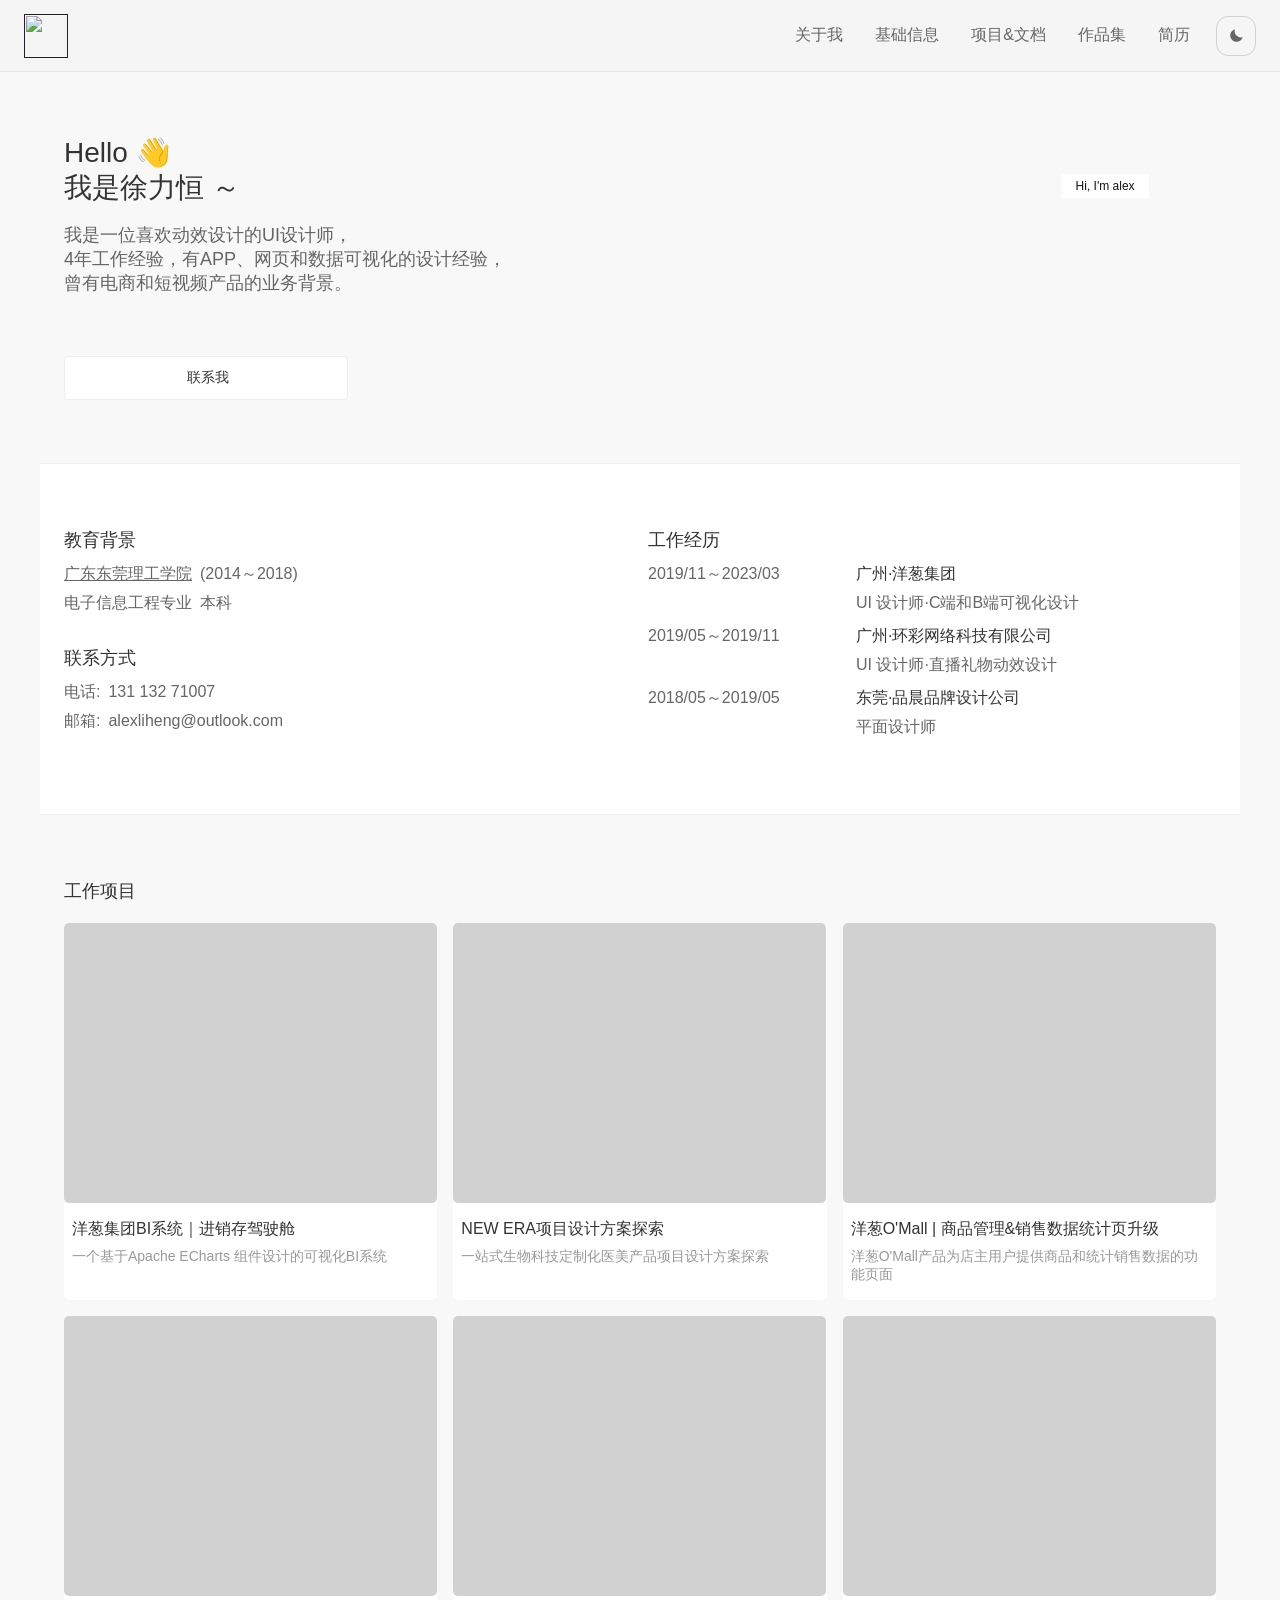
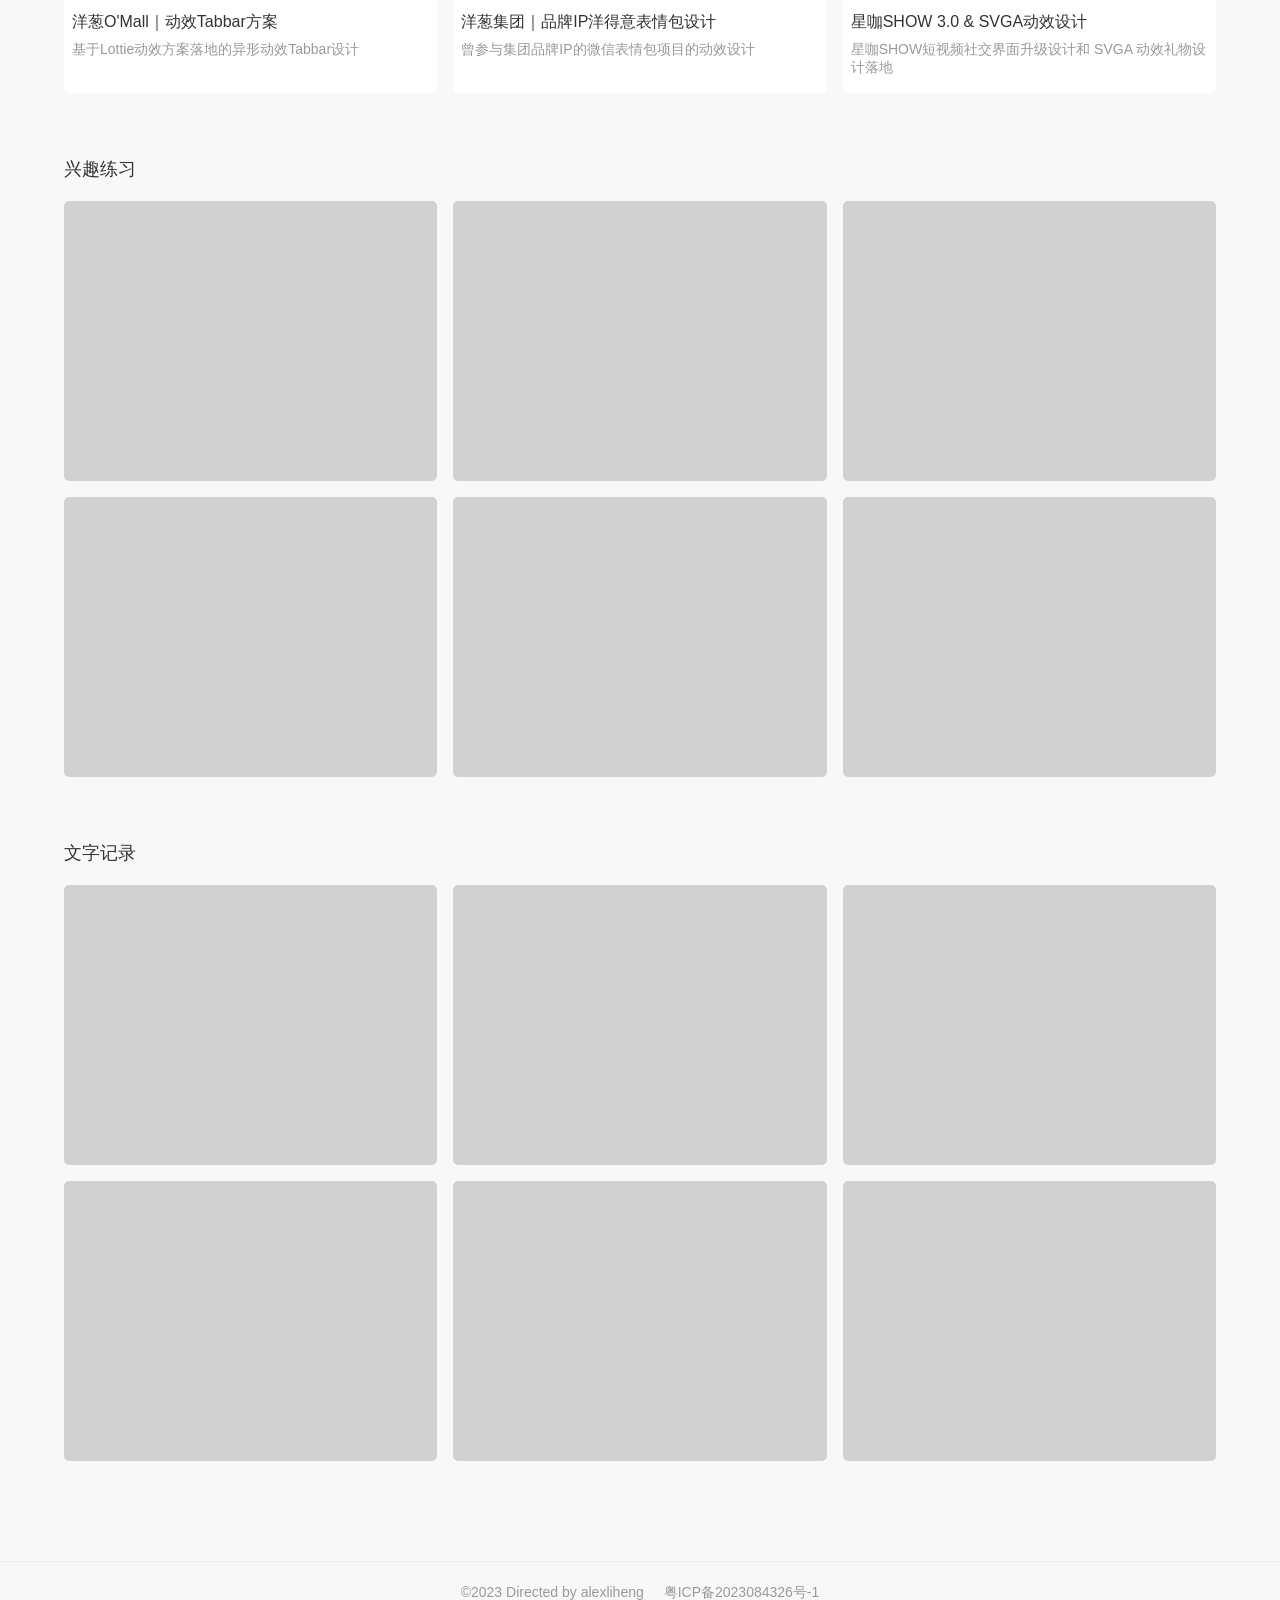
==== commit 02c15250: "fix: theme lottie caption independently" ====
--- a/index.html
+++ b/index.html
@@ -97,7 +97,7 @@
             <div class="right">
                 <!-- <div class="sbox"></div> -->
                 <!-- <div class="picbox"><img src="https://s3.bmp.ovh/imgs/2023/08/17/87e78910b940486f.gif" alt=""></div> -->
-                <div class="picbox" id="heroCharacter" role="img" aria-label="徐力恒的插画头像"></div>
+                <div class="picbox" id="heroCharacter" role="img" aria-label="徐力恒的插画头像"><span class="lottie-caption">Hi, I'm alex</span></div>
             </div>
 
         </div>
--- a/css/index.css
+++ b/css/index.css
@@ -219,6 +219,7 @@
   fill: currentColor;
 }
 .main .aboutme .right .picbox#heroCharacter {
+  position: relative;
   transition: filter 220ms ease;
 }
 .main .aboutme .right .picbox#heroCharacter svg {
@@ -226,8 +227,37 @@
   width: 100%;
   height: 100%;
 }
+.main .aboutme .right .picbox#heroCharacter svg text,
+.main .aboutme .right .picbox#heroCharacter svg text * {
+  fill: #000000 !important;
+  color: #000000 !important;
+}
 .main .aboutme .right .picbox#heroCharacter.lottie-dark {
+  filter: none;
+}
+.main .aboutme .right .picbox#heroCharacter.lottie-dark > svg {
   filter: invert(1) hue-rotate(180deg);
+}
+.lottie-caption {
+  position: absolute;
+  z-index: 2;
+  top: 14.5%;
+  left: 22%;
+  width: 44%;
+  height: 9%;
+  display: flex;
+  align-items: center;
+  justify-content: center;
+  white-space: nowrap;
+  background: #FFFFFF;
+  color: #111111 !important;
+  font-size: 12px;
+  line-height: 1;
+  pointer-events: none;
+}
+.lottie-dark .lottie-caption {
+  background: #000000;
+  color: #FFFFFF !important;
 }
 
 /* The original stylesheet uses fixed text colors in many responsive blocks.
--- a/css/index.css
+++ b/css/index.css
@@ -219,6 +219,7 @@
   fill: currentColor;
 }
 .main .aboutme .right .picbox#heroCharacter {
+  position: relative;
   transition: filter 220ms ease;
 }
 .main .aboutme .right .picbox#heroCharacter svg {
@@ -226,8 +227,37 @@
   width: 100%;
   height: 100%;
 }
+.main .aboutme .right .picbox#heroCharacter svg text,
+.main .aboutme .right .picbox#heroCharacter svg text * {
+  fill: #000000 !important;
+  color: #000000 !important;
+}
 .main .aboutme .right .picbox#heroCharacter.lottie-dark {
+  filter: none;
+}
+.main .aboutme .right .picbox#heroCharacter.lottie-dark > svg {
   filter: invert(1) hue-rotate(180deg);
+}
+.lottie-caption {
+  position: absolute;
+  z-index: 2;
+  top: 14.5%;
+  left: 22%;
+  width: 44%;
+  height: 9%;
+  display: flex;
+  align-items: center;
+  justify-content: center;
+  white-space: nowrap;
+  background: #FFFFFF;
+  color: #111111 !important;
+  font-size: 12px;
+  line-height: 1;
+  pointer-events: none;
+}
+.lottie-dark .lottie-caption {
+  background: #000000;
+  color: #FFFFFF !important;
 }
 
 /* The original stylesheet uses fixed text colors in many responsive blocks.
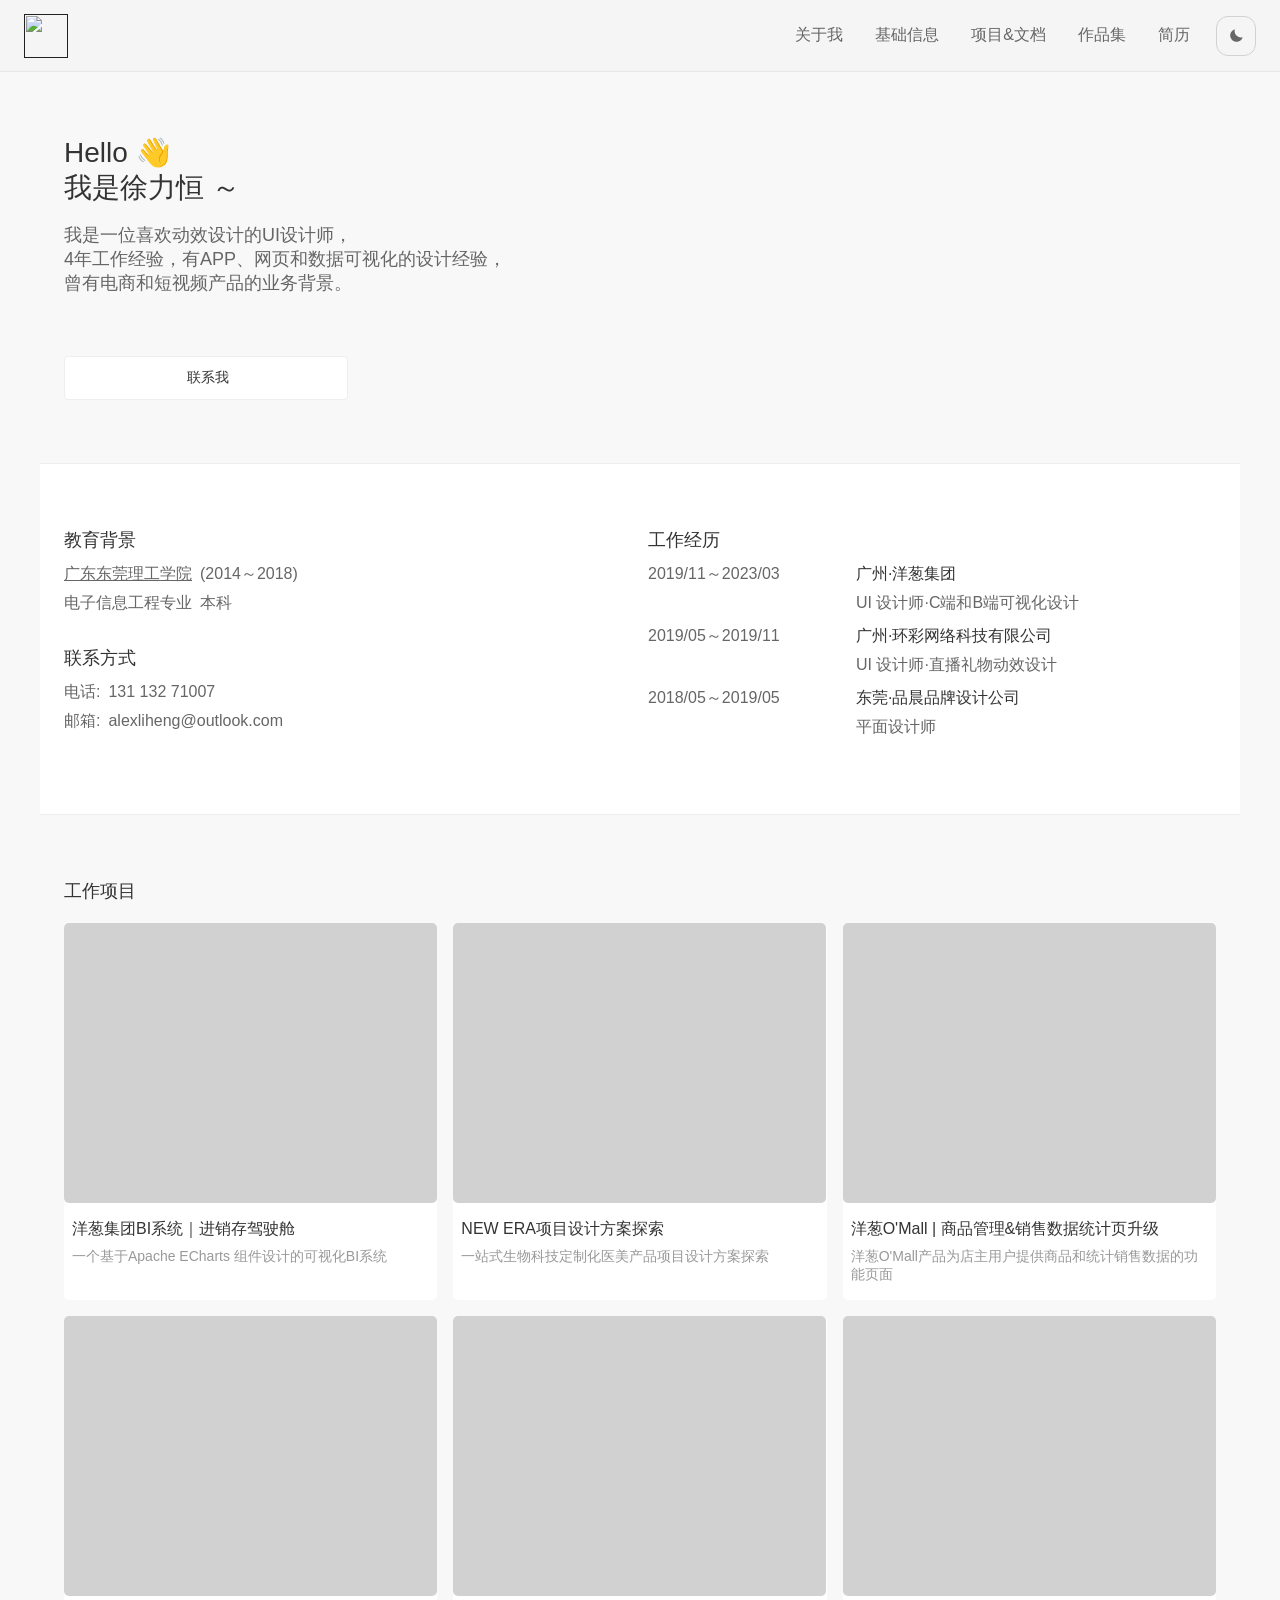
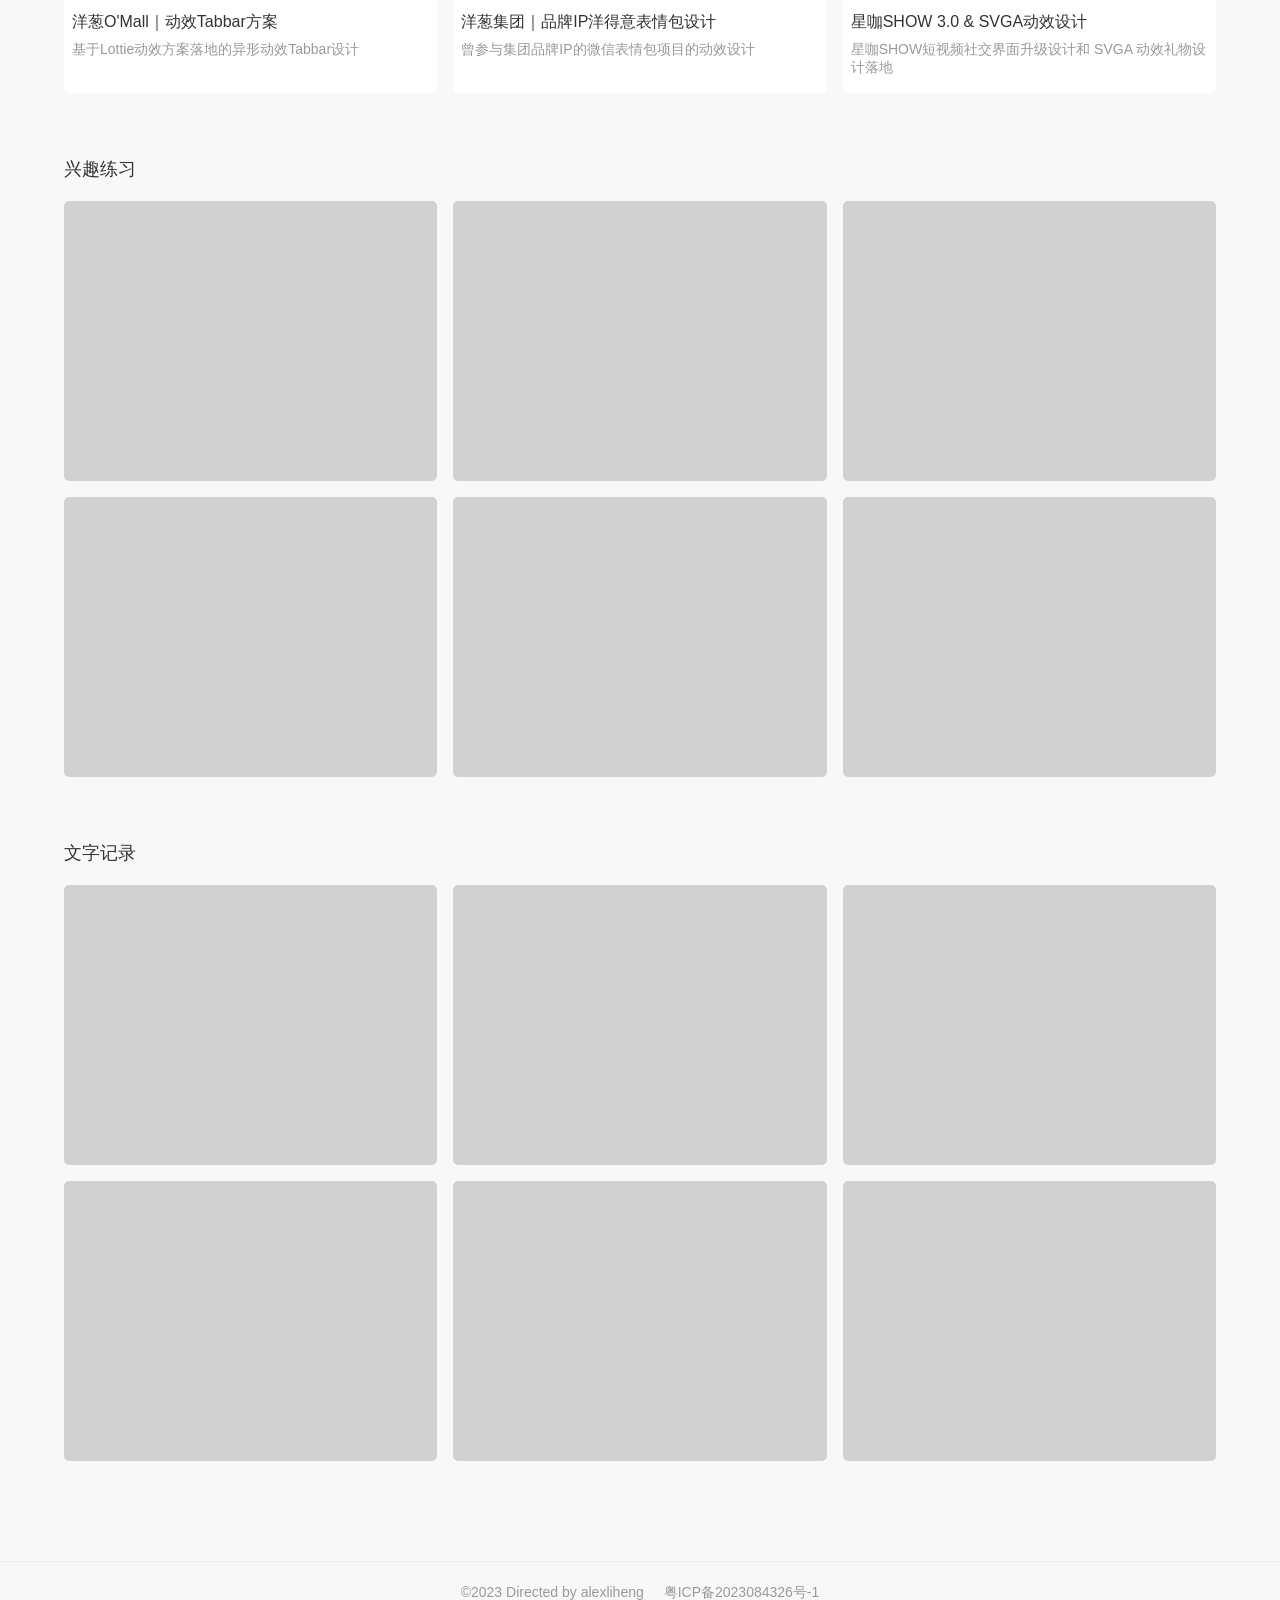
==== commit d412bbcb: "fix: theme lottie colors without overlay text" ====
--- a/index.html
+++ b/index.html
@@ -97,7 +97,7 @@
             <div class="right">
                 <!-- <div class="sbox"></div> -->
                 <!-- <div class="picbox"><img src="https://s3.bmp.ovh/imgs/2023/08/17/87e78910b940486f.gif" alt=""></div> -->
-                <div class="picbox" id="heroCharacter" role="img" aria-label="徐力恒的插画头像"><span class="lottie-caption">Hi, I'm alex</span></div>
+                <div class="picbox" id="heroCharacter" role="img" aria-label="徐力恒的插画头像"></div>
             </div>
 
         </div>
--- a/css/index.css
+++ b/css/index.css
@@ -231,33 +231,6 @@
 .main .aboutme .right .picbox#heroCharacter svg text * {
   fill: #000000 !important;
   color: #000000 !important;
-}
-.main .aboutme .right .picbox#heroCharacter.lottie-dark {
-  filter: none;
-}
-.main .aboutme .right .picbox#heroCharacter.lottie-dark > svg {
-  filter: invert(1) hue-rotate(180deg);
-}
-.lottie-caption {
-  position: absolute;
-  z-index: 2;
-  top: 14.5%;
-  left: 22%;
-  width: 44%;
-  height: 9%;
-  display: flex;
-  align-items: center;
-  justify-content: center;
-  white-space: nowrap;
-  background: #FFFFFF;
-  color: #111111 !important;
-  font-size: 12px;
-  line-height: 1;
-  pointer-events: none;
-}
-.lottie-dark .lottie-caption {
-  background: #000000;
-  color: #FFFFFF !important;
 }
 
 /* The original stylesheet uses fixed text colors in many responsive blocks.
--- a/css/index.css
+++ b/css/index.css
@@ -231,33 +231,6 @@
 .main .aboutme .right .picbox#heroCharacter svg text * {
   fill: #000000 !important;
   color: #000000 !important;
-}
-.main .aboutme .right .picbox#heroCharacter.lottie-dark {
-  filter: none;
-}
-.main .aboutme .right .picbox#heroCharacter.lottie-dark > svg {
-  filter: invert(1) hue-rotate(180deg);
-}
-.lottie-caption {
-  position: absolute;
-  z-index: 2;
-  top: 14.5%;
-  left: 22%;
-  width: 44%;
-  height: 9%;
-  display: flex;
-  align-items: center;
-  justify-content: center;
-  white-space: nowrap;
-  background: #FFFFFF;
-  color: #111111 !important;
-  font-size: 12px;
-  line-height: 1;
-  pointer-events: none;
-}
-.lottie-dark .lottie-caption {
-  background: #000000;
-  color: #FFFFFF !important;
 }
 
 /* The original stylesheet uses fixed text colors in many responsive blocks.
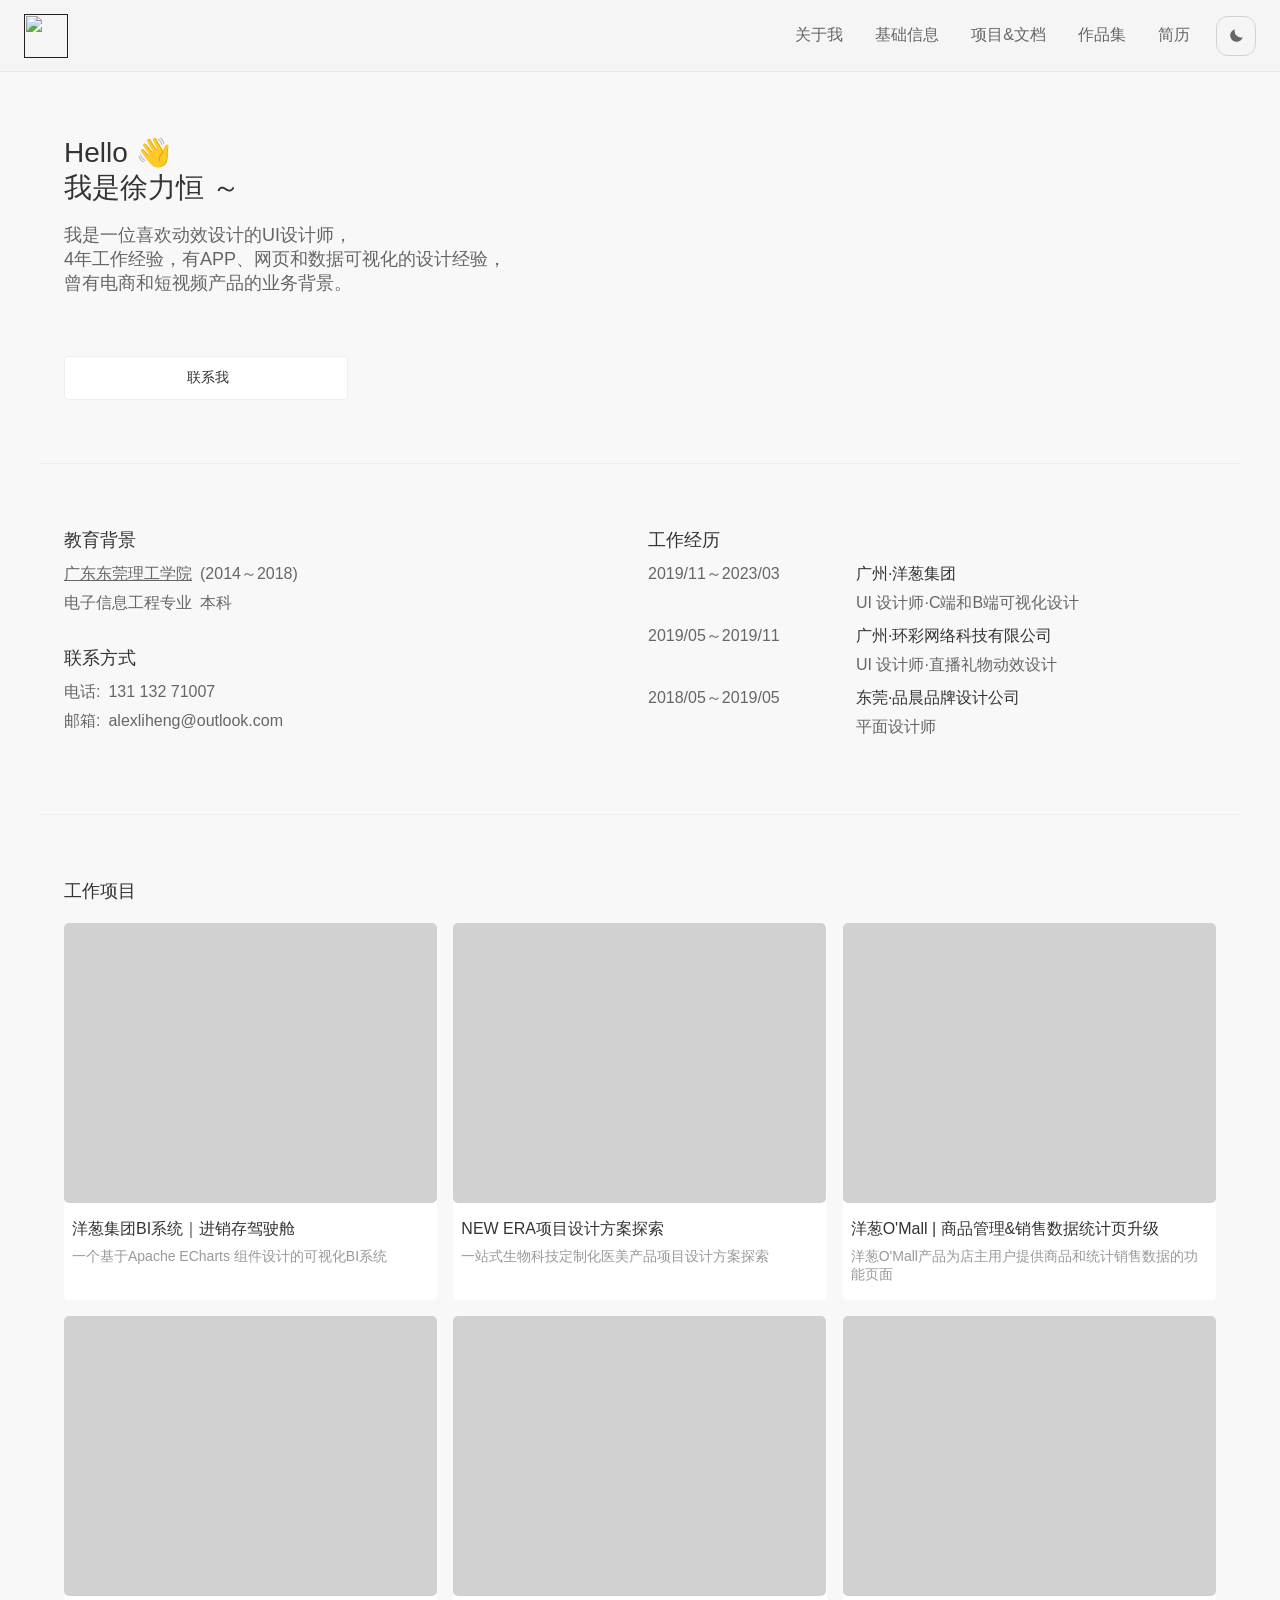
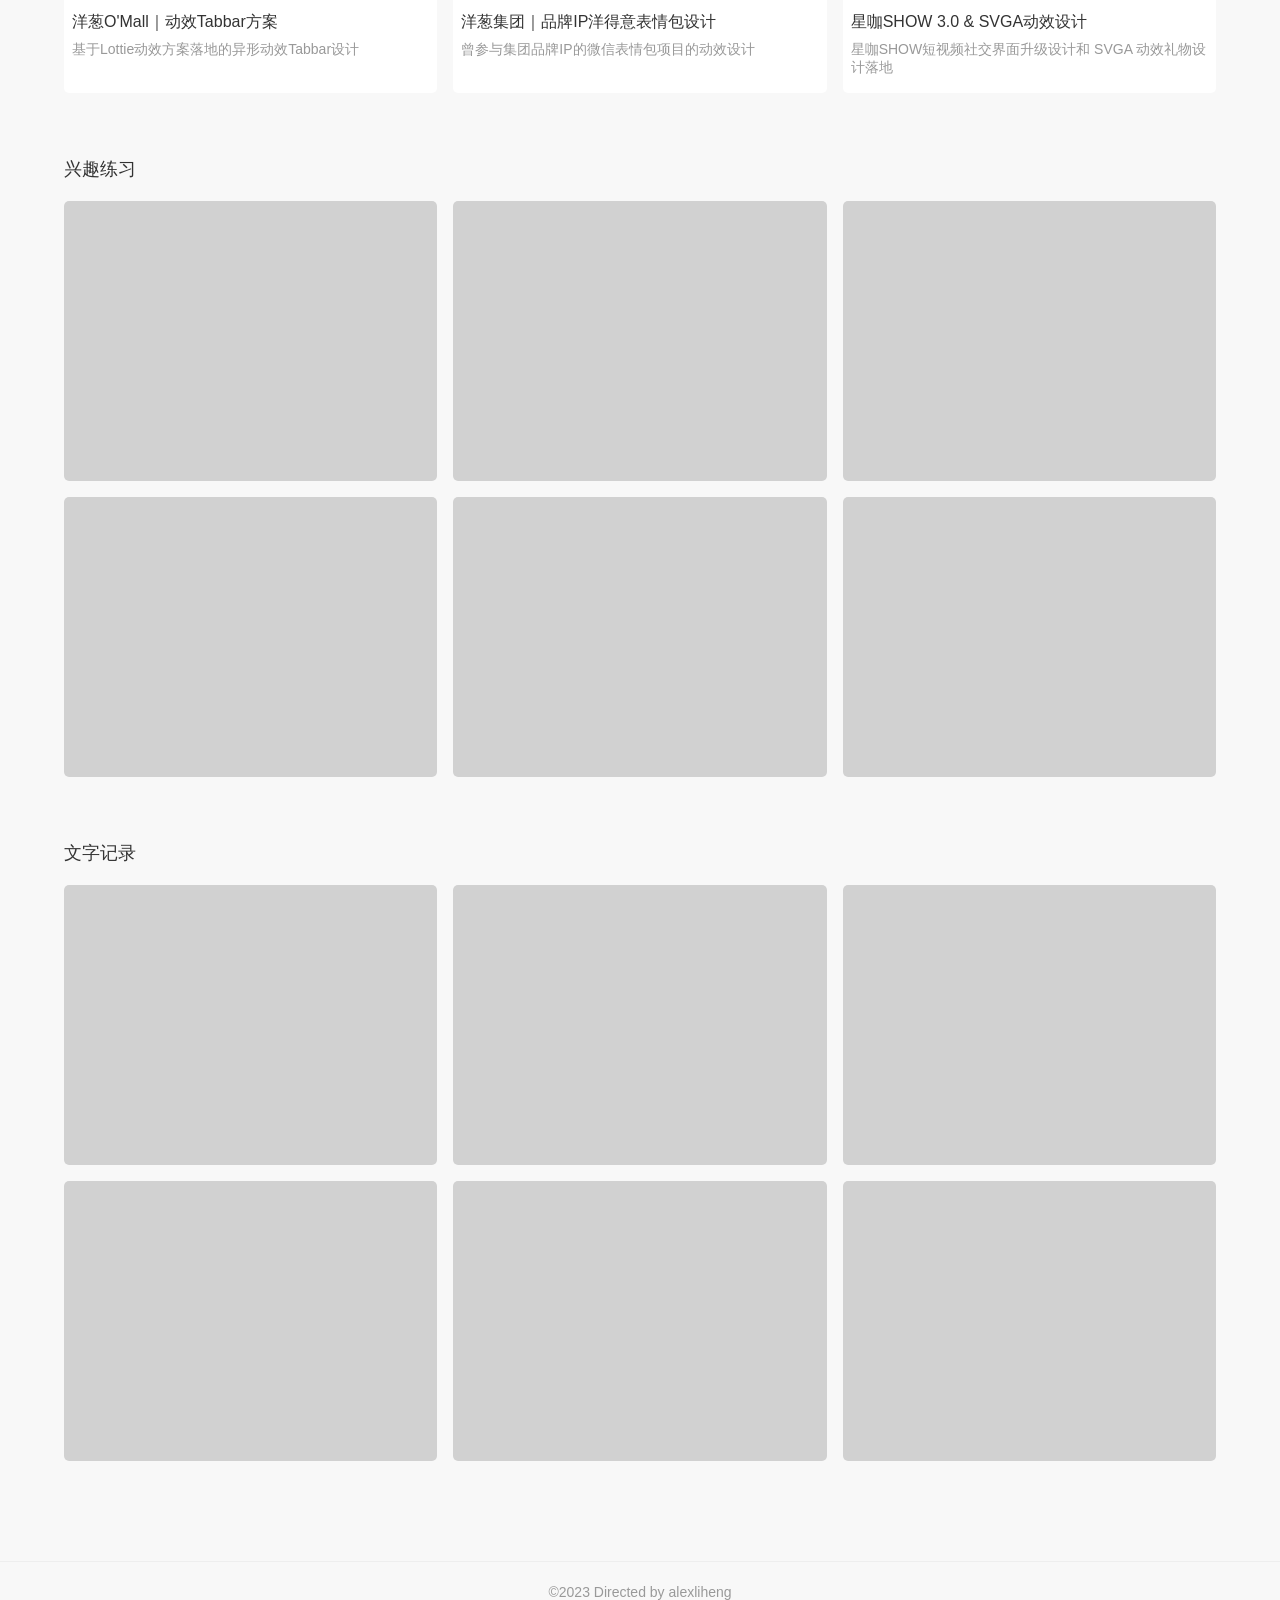
==== commit 39138364: "chore: remove filing number from footer" ====
--- a/index.html
+++ b/index.html
@@ -97,7 +97,10 @@
             <div class="right">
                 <!-- <div class="sbox"></div> -->
                 <!-- <div class="picbox"><img src="https://s3.bmp.ovh/imgs/2023/08/17/87e78910b940486f.gif" alt=""></div> -->
-                <div class="picbox" id="heroCharacter" role="img" aria-label="徐力恒的插画头像"></div>
+                <div class="picbox" id="heroCharacter" role="img" aria-label="徐力恒的插画头像">
+                    <div class="lottie-stage lottie-stage-light"></div>
+                    <div class="lottie-stage lottie-stage-dark"></div>
+                </div>
             </div>
 
         </div>
@@ -420,7 +423,7 @@
 
     <!-- 3.页脚 -->
     <footer>
-        <div class="info"><span>©2023 Directed by alexliheng</span> <a href="https://beian.miit.gov.cn/#/Integrated/index" target="_blank">粤ICP备2023084326号-1</a></div>
+        <div class="info"><span>©2023 Directed by alexliheng</span></div>
     </footer>
 
     <!-- 在这里添加 <script> 标签并放置 JavaScript 代码 -->
--- a/css/index.css
+++ b/css/index.css
@@ -227,11 +227,27 @@
   width: 100%;
   height: 100%;
 }
+.main .aboutme .right .picbox#heroCharacter .lottie-stage {
+  position: absolute;
+  inset: 0;
+  opacity: 0;
+  transition: opacity 120ms ease;
+}
+.main .aboutme .right .picbox#heroCharacter .lottie-stage svg {
+  width: 100%;
+  height: 100%;
+}
+.main .aboutme .right .picbox#heroCharacter .lottie-stage-light { opacity: 1; }
+.main .aboutme .right .picbox#heroCharacter.is-dark .lottie-stage-light { opacity: 0; }
+.main .aboutme .right .picbox#heroCharacter:not(.is-dark) .lottie-stage-dark { opacity: 0; }
+.main .aboutme .right .picbox#heroCharacter.is-dark .lottie-stage-dark { opacity: 1; }
 .main .aboutme .right .picbox#heroCharacter svg text,
 .main .aboutme .right .picbox#heroCharacter svg text * {
   fill: #000000 !important;
   color: #000000 !important;
 }
+.main .aboutme .right .picbox#heroCharacter.lottie-dark { filter: none; }
+.main .aboutme .right .picbox#heroCharacter.lottie-dark > svg { filter: invert(1) hue-rotate(180deg); }
 
 /* The original stylesheet uses fixed text colors in many responsive blocks.
    Override those values together so every text layer follows dark mode. */
@@ -2526,6 +2542,11 @@
 :root[data-theme="dark"] body .theme-toggle:hover { background: var(--m3-surface-container-high) !important; color: var(--m3-primary) !important; }
 :root[data-theme="dark"] body footer { background: var(--m3-surface-container) !important; border-color: var(--m3-outline) !important; }
 
+/* In light mode, the information section stays on the same canvas as the page. */
+:root:not([data-theme="dark"]) .main .info {
+  background-color: #F8F8F8 !important;
+}
+
 /* Final dark-theme direction: one calm canvas, blue interaction accent,
    and the original WeChat green reserved for the contact action. */
 :root[data-theme="dark"] {
--- a/css/index.css
+++ b/css/index.css
@@ -227,11 +227,27 @@
   width: 100%;
   height: 100%;
 }
+.main .aboutme .right .picbox#heroCharacter .lottie-stage {
+  position: absolute;
+  inset: 0;
+  opacity: 0;
+  transition: opacity 120ms ease;
+}
+.main .aboutme .right .picbox#heroCharacter .lottie-stage svg {
+  width: 100%;
+  height: 100%;
+}
+.main .aboutme .right .picbox#heroCharacter .lottie-stage-light { opacity: 1; }
+.main .aboutme .right .picbox#heroCharacter.is-dark .lottie-stage-light { opacity: 0; }
+.main .aboutme .right .picbox#heroCharacter:not(.is-dark) .lottie-stage-dark { opacity: 0; }
+.main .aboutme .right .picbox#heroCharacter.is-dark .lottie-stage-dark { opacity: 1; }
 .main .aboutme .right .picbox#heroCharacter svg text,
 .main .aboutme .right .picbox#heroCharacter svg text * {
   fill: #000000 !important;
   color: #000000 !important;
 }
+.main .aboutme .right .picbox#heroCharacter.lottie-dark { filter: none; }
+.main .aboutme .right .picbox#heroCharacter.lottie-dark > svg { filter: invert(1) hue-rotate(180deg); }
 
 /* The original stylesheet uses fixed text colors in many responsive blocks.
    Override those values together so every text layer follows dark mode. */
@@ -2526,6 +2542,11 @@
 :root[data-theme="dark"] body .theme-toggle:hover { background: var(--m3-surface-container-high) !important; color: var(--m3-primary) !important; }
 :root[data-theme="dark"] body footer { background: var(--m3-surface-container) !important; border-color: var(--m3-outline) !important; }
 
+/* In light mode, the information section stays on the same canvas as the page. */
+:root:not([data-theme="dark"]) .main .info {
+  background-color: #F8F8F8 !important;
+}
+
 /* Final dark-theme direction: one calm canvas, blue interaction accent,
    and the original WeChat green reserved for the contact action. */
 :root[data-theme="dark"] {
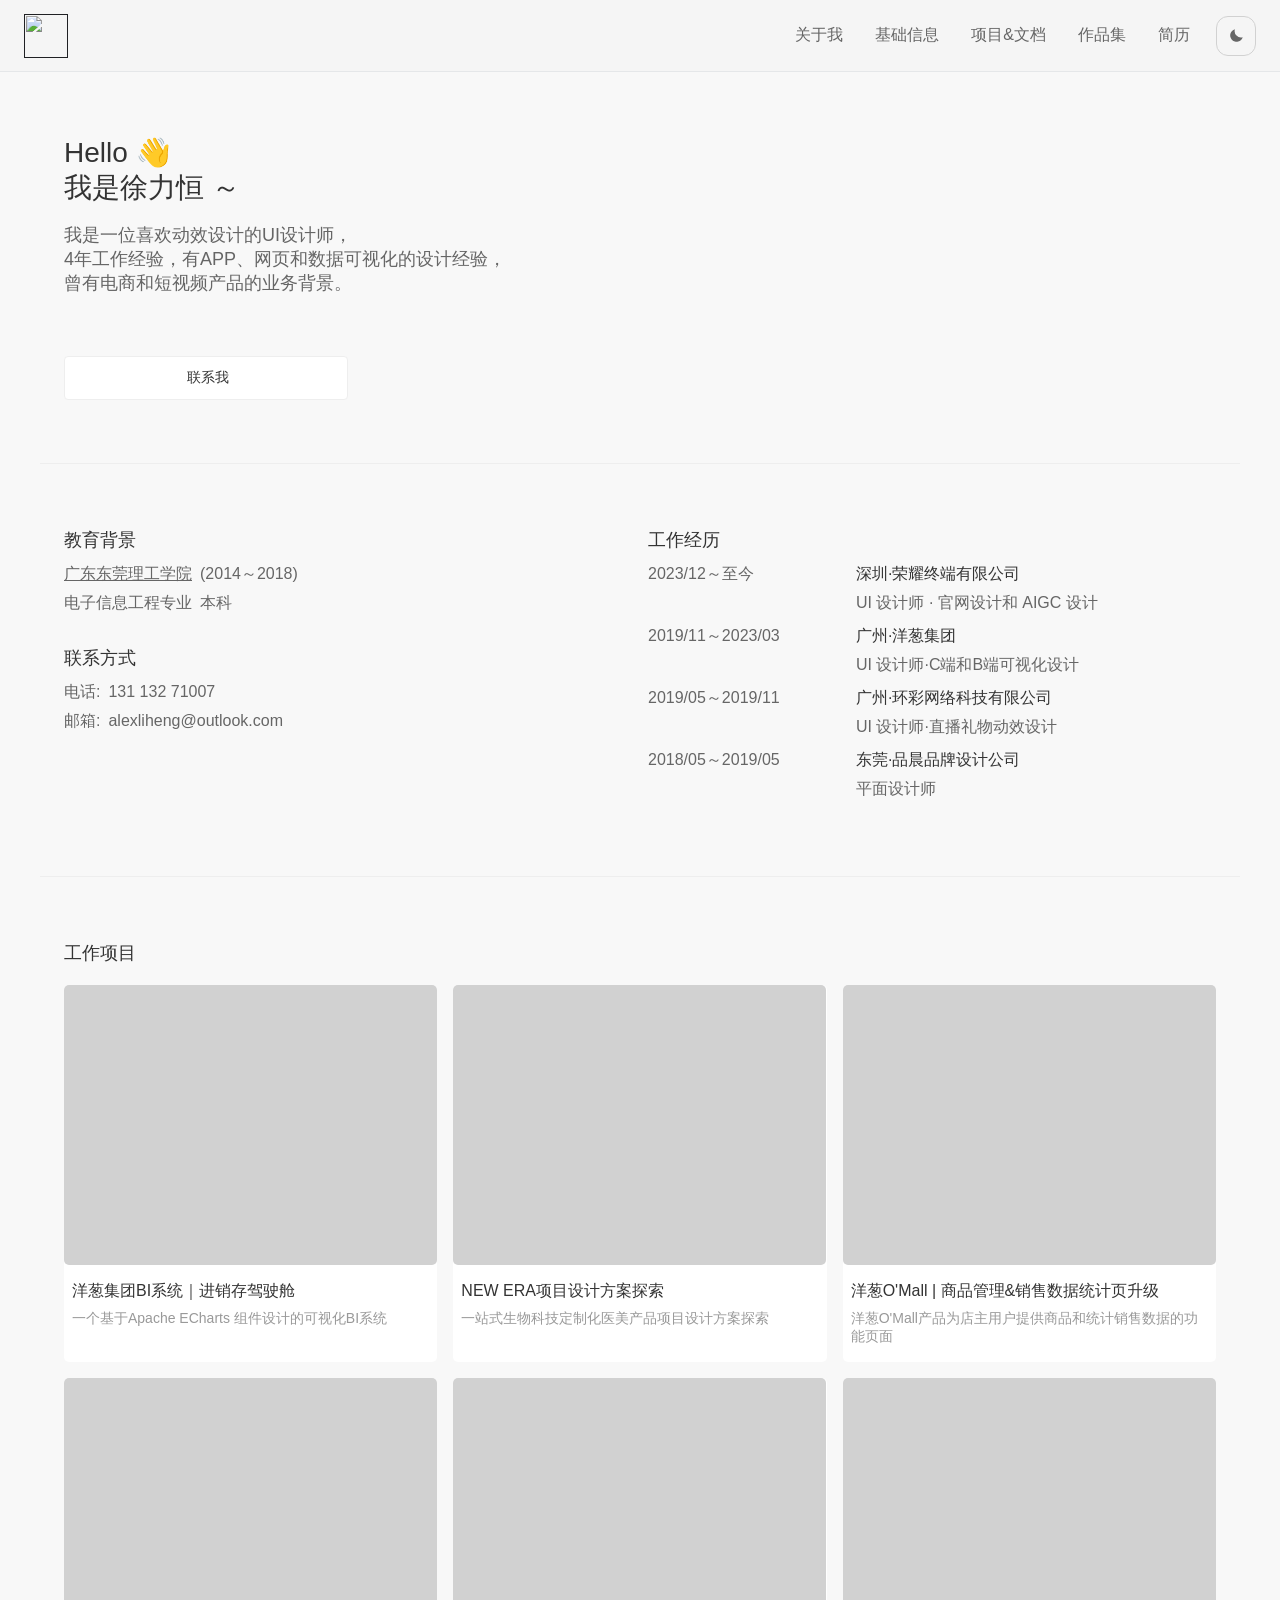
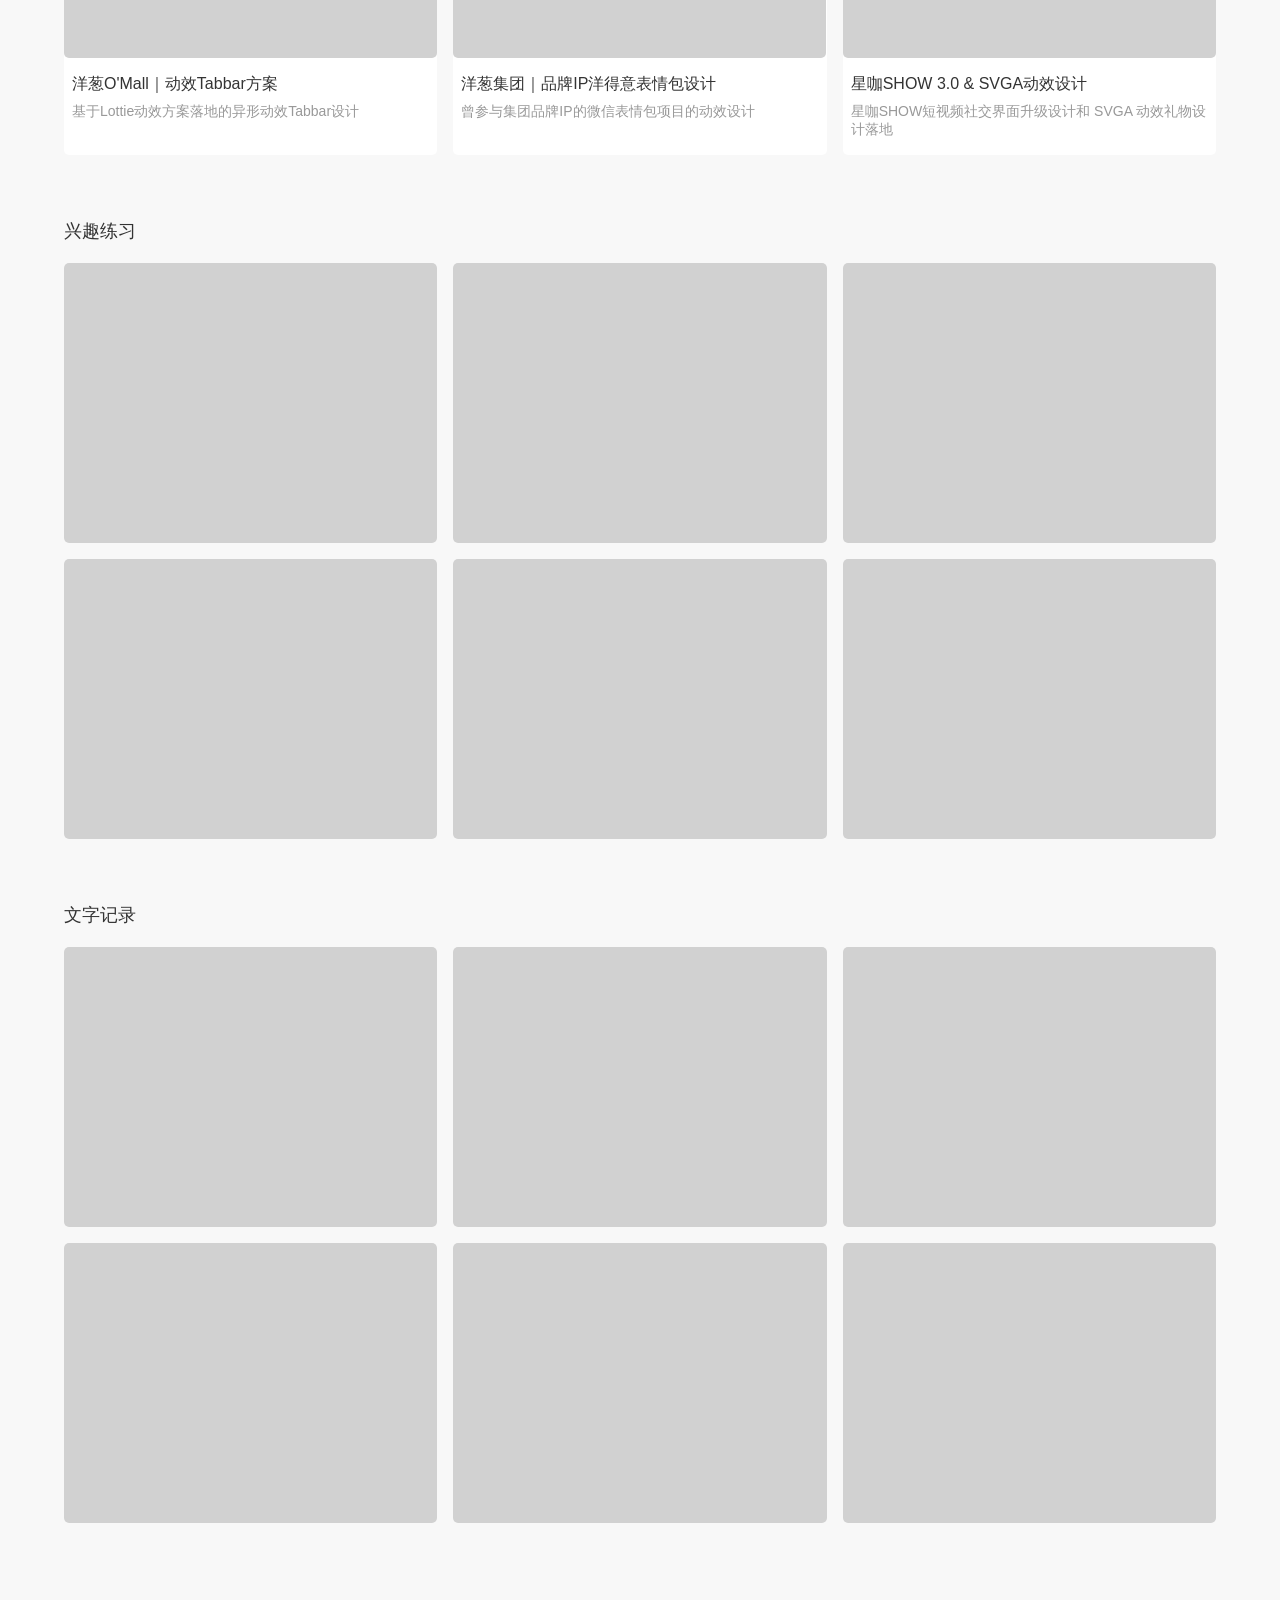
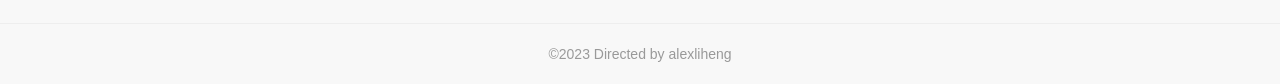
==== commit 9458f0e6: "content: add current Honor work experience" ====
--- a/index.html
+++ b/index.html
@@ -126,6 +126,15 @@
                     <div class="title">工作经历</div>
                     <div class="work_deatils">
                         <div class="time">
+                            <span>2023/12～至今</span>
+                        </div>
+                        <div class="deatils">
+                            <p class="company">深圳·荣耀终端有限公司</p>
+                            <span class="position">UI 设计师 · 官网设计和 AIGC 设计</span>
+                        </div>
+                    </div>
+                    <div class="work_deatils">
+                        <div class="time">
                             <span>2019/11～2023/03</span>
                         </div>
                         <div class="deatils">
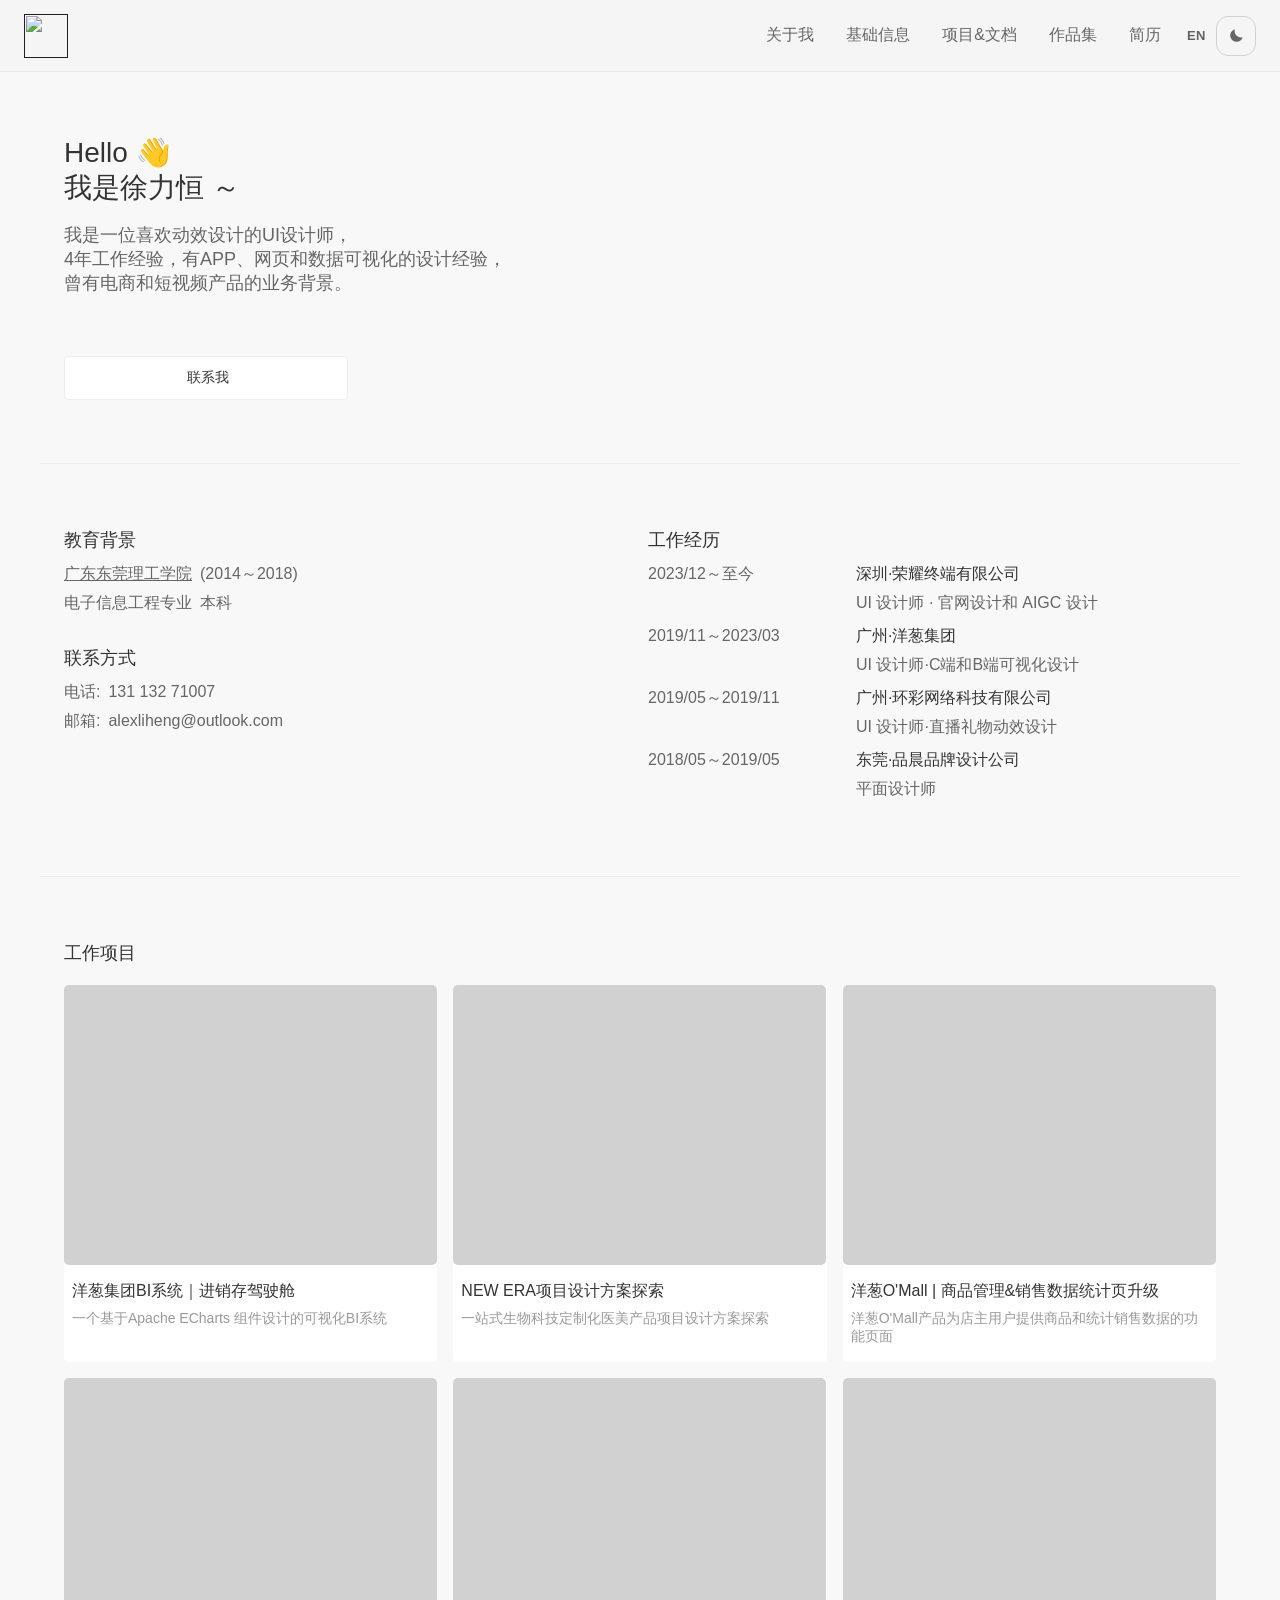
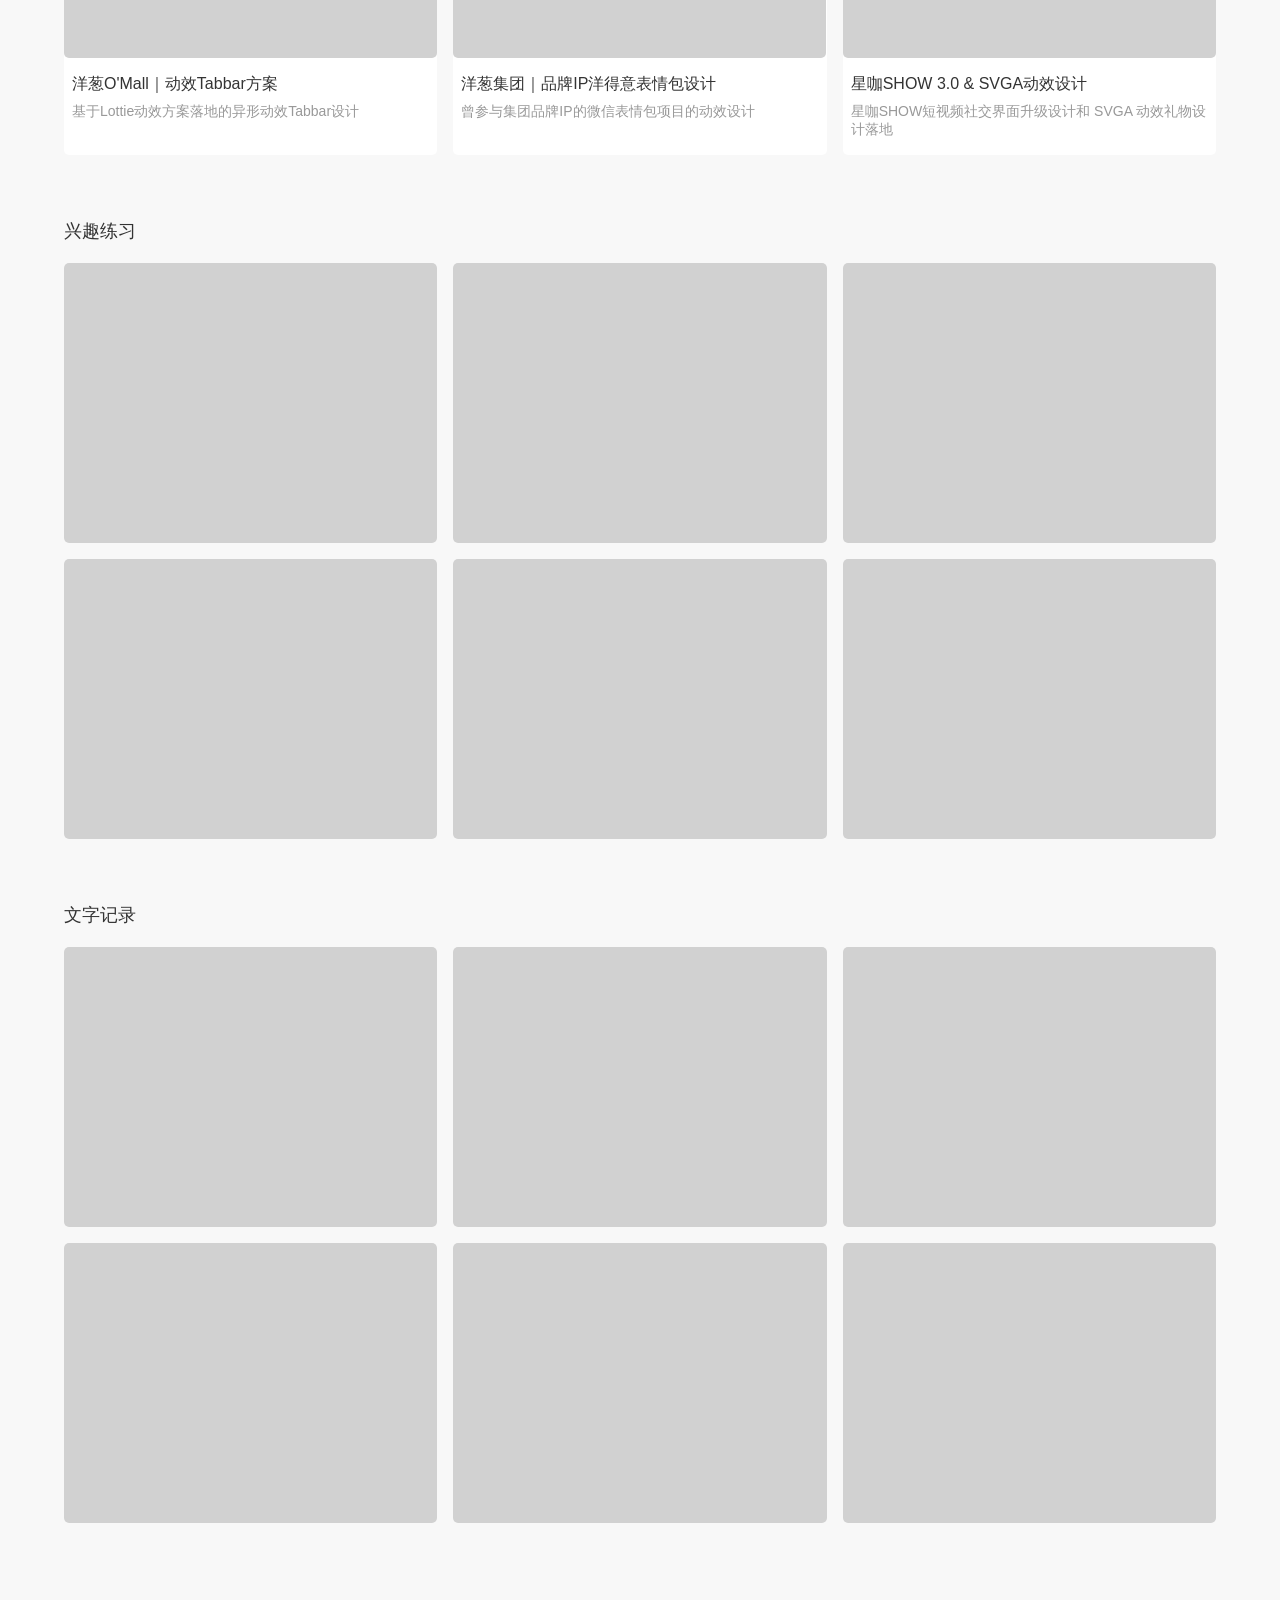
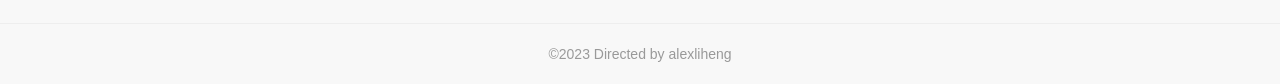
==== commit 94238ebb: "Add English homepage and language switcher" ====
--- a/index.html
+++ b/index.html
@@ -30,6 +30,7 @@
             </div>
             <div class="right">
                 <div class="nav-actions">
+                    <a class="language-toggle" href="./en/" lang="en" aria-label="Switch to English">EN</a>
                     <button class="theme-toggle" id="themeToggle" type="button" aria-label="切换深色模式" aria-pressed="false"></button>
                     <a href="#" class="menu-toggle" aria-label="打开菜单"><i class="icon iconfont icon-menu"></i></a>
                 </div>
@@ -50,6 +51,7 @@
                     <!-- <a href="#" class="menu-toggle"><i class="icon iconfont icon-menu"></i></a> -->
                     <div class="overlay"></div>
                     <ul class="mobile-menu-list">
+                        <li><a href="./en/" lang="en">English</a></li>
                         <li><a href="#aboutme">关于我</a></li>
                         <li><a href="#info">基础信息</a></li>
                         <li><a href="#creation">项目&文档</a></li>
@@ -188,7 +190,7 @@
                     <!-- 一行4个，一共两行，所有8个 -->
                     <!-- 其中一个卡片 -->
                     <section >
-                        <a href="https://www.yuque.com/alexliheng/sbn1pf/yad8dg76wm9qn36y?singleDoc# 《进销存驾驶舱》" target="_blank">
+                        <a href="./projects/inventory-dashboard/">
                             <div class="top">
                                 <!-- <img src="https://s3.bmp.ovh/imgs/2023/08/16/1113f7177c29e6d1.png" alt=""> -->
                                 <img src="./uploads/img/aboutwork/work6-noahsark.png" alt="">
--- a/css/index.css
+++ b/css/index.css
@@ -191,6 +191,17 @@
   align-items: center;
   gap: 10px;
 }
+
+header .nav .right .nav-actions .language-toggle {
+  color: var(--theme-secondary);
+  font-size: 13px;
+  font-weight: 600;
+  letter-spacing: .04em;
+  text-decoration: none;
+  transition: color .2s ease;
+}
+
+header .nav .right .nav-actions .language-toggle:hover { color: var(--theme-primary); }
 .theme-toggle {
   display: grid;
   place-items: center;
--- a/css/index.css
+++ b/css/index.css
@@ -191,6 +191,17 @@
   align-items: center;
   gap: 10px;
 }
+
+header .nav .right .nav-actions .language-toggle {
+  color: var(--theme-secondary);
+  font-size: 13px;
+  font-weight: 600;
+  letter-spacing: .04em;
+  text-decoration: none;
+  transition: color .2s ease;
+}
+
+header .nav .right .nav-actions .language-toggle:hover { color: var(--theme-primary); }
 .theme-toggle {
   display: grid;
   place-items: center;
